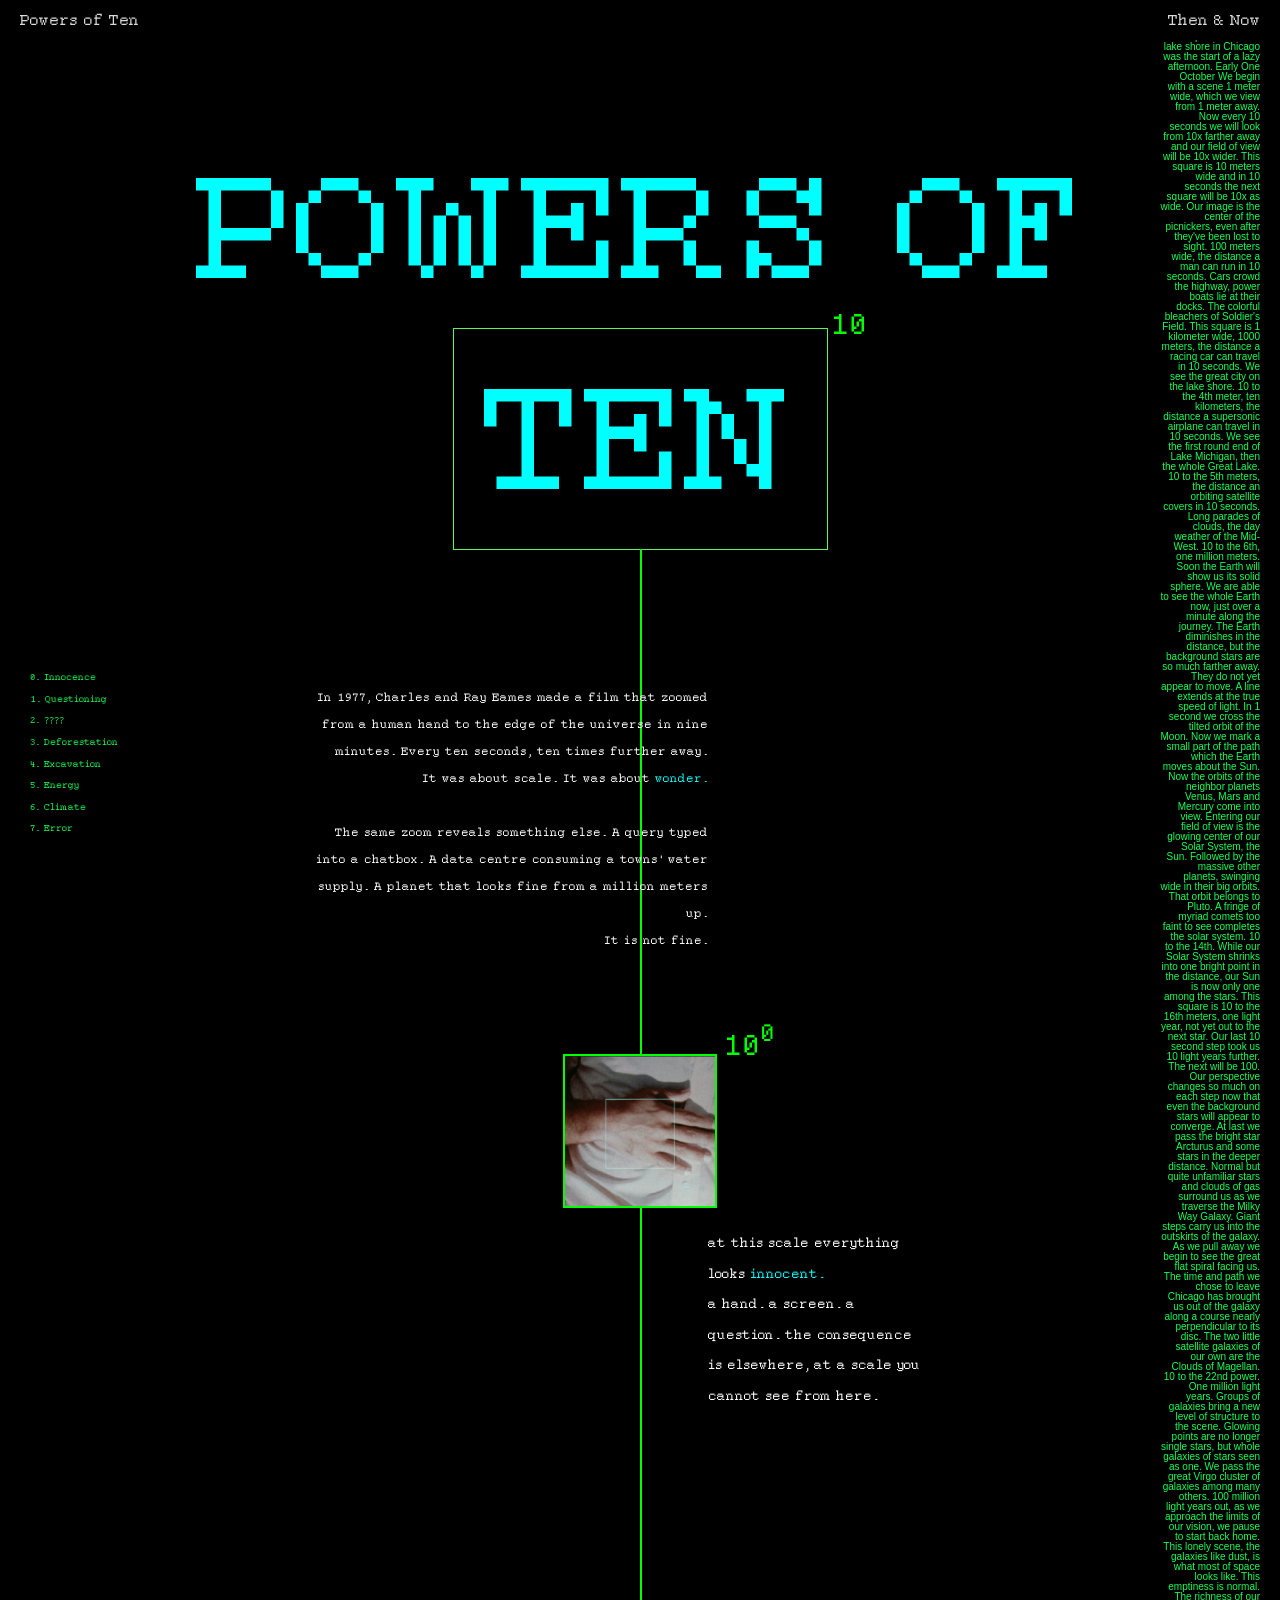
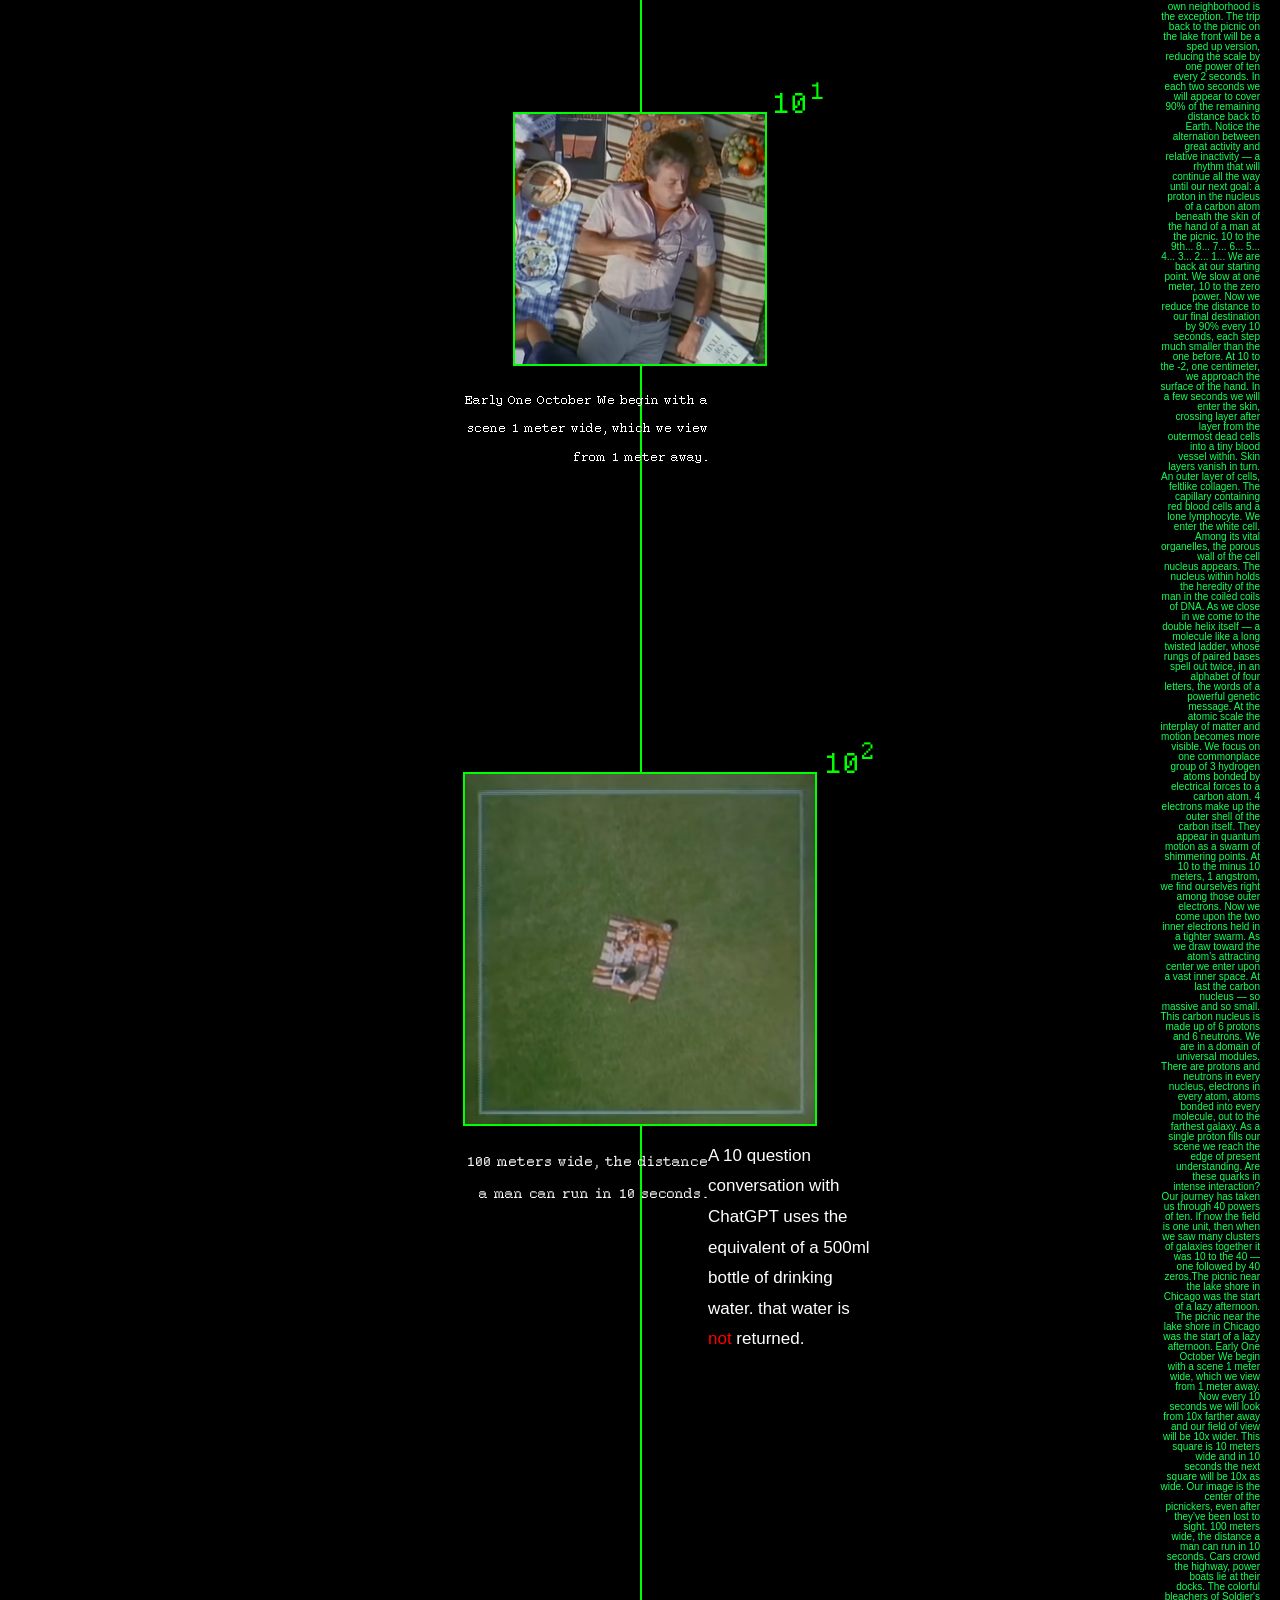
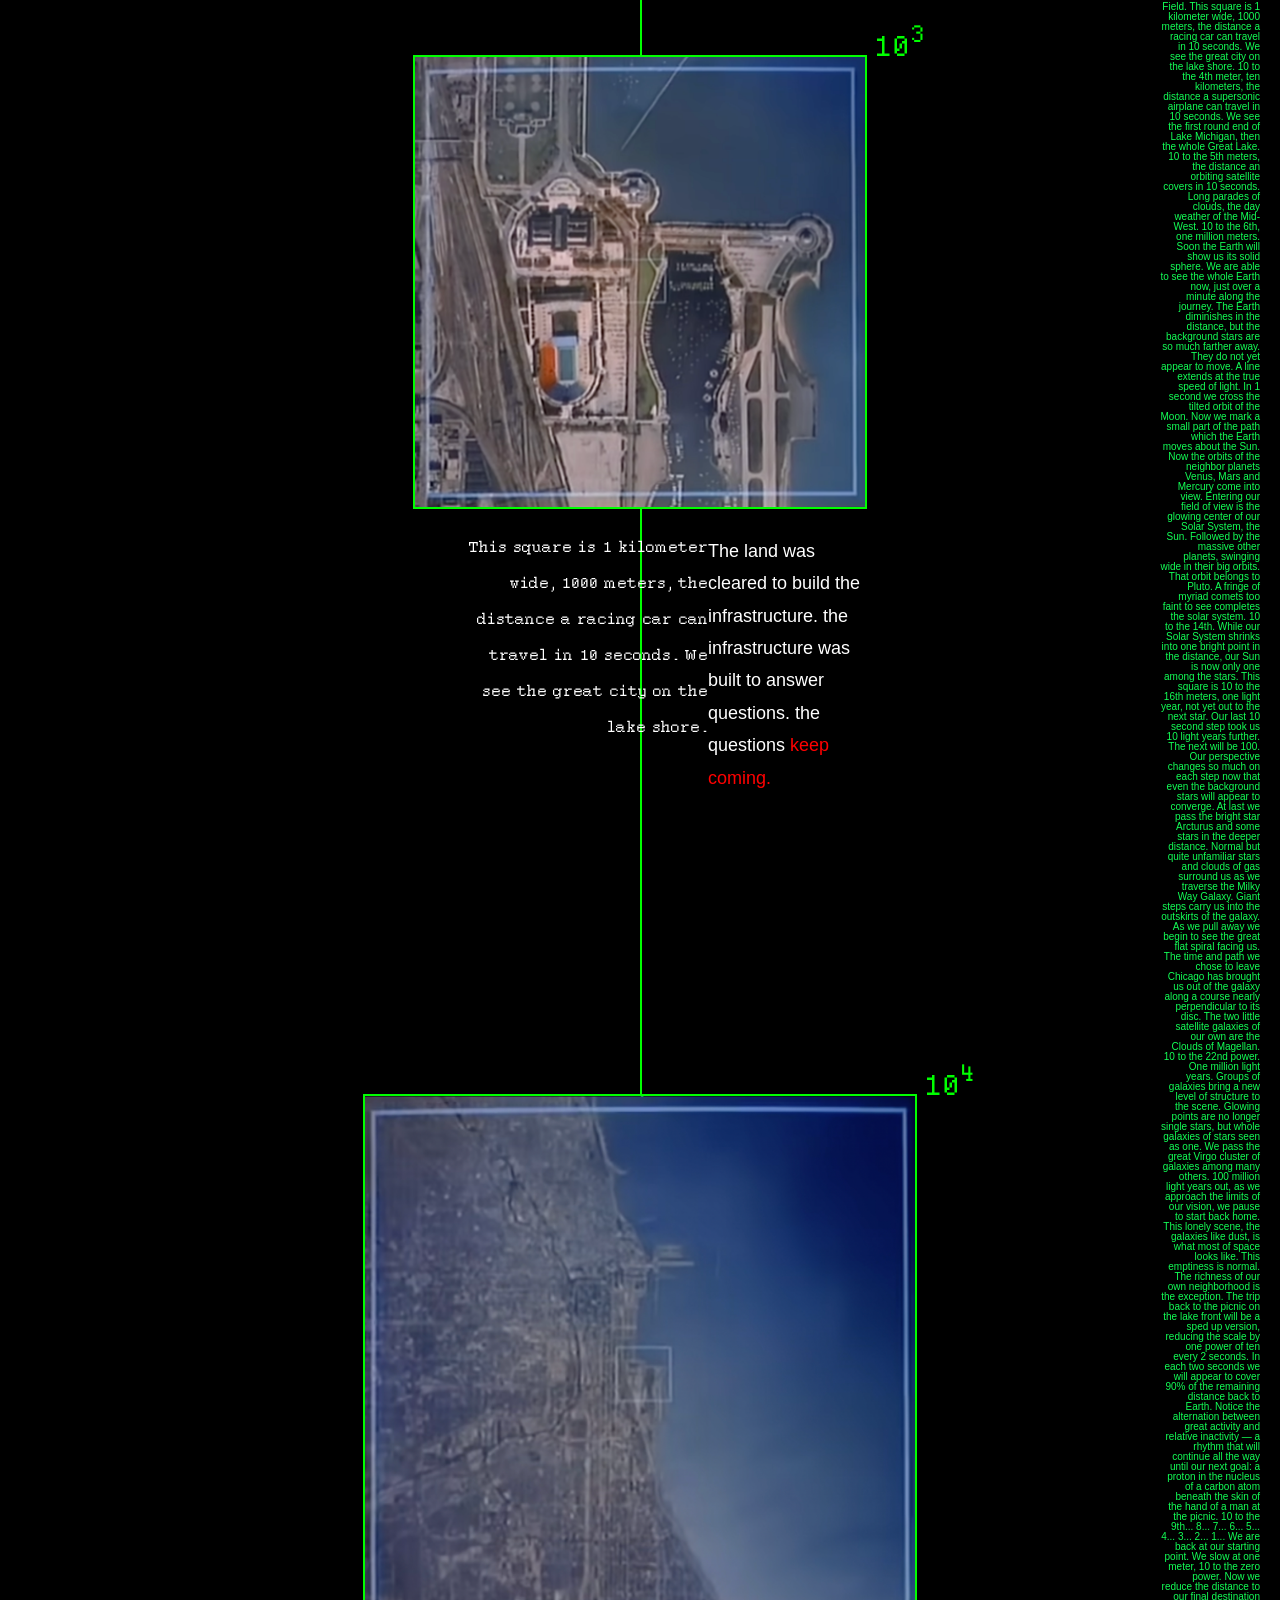
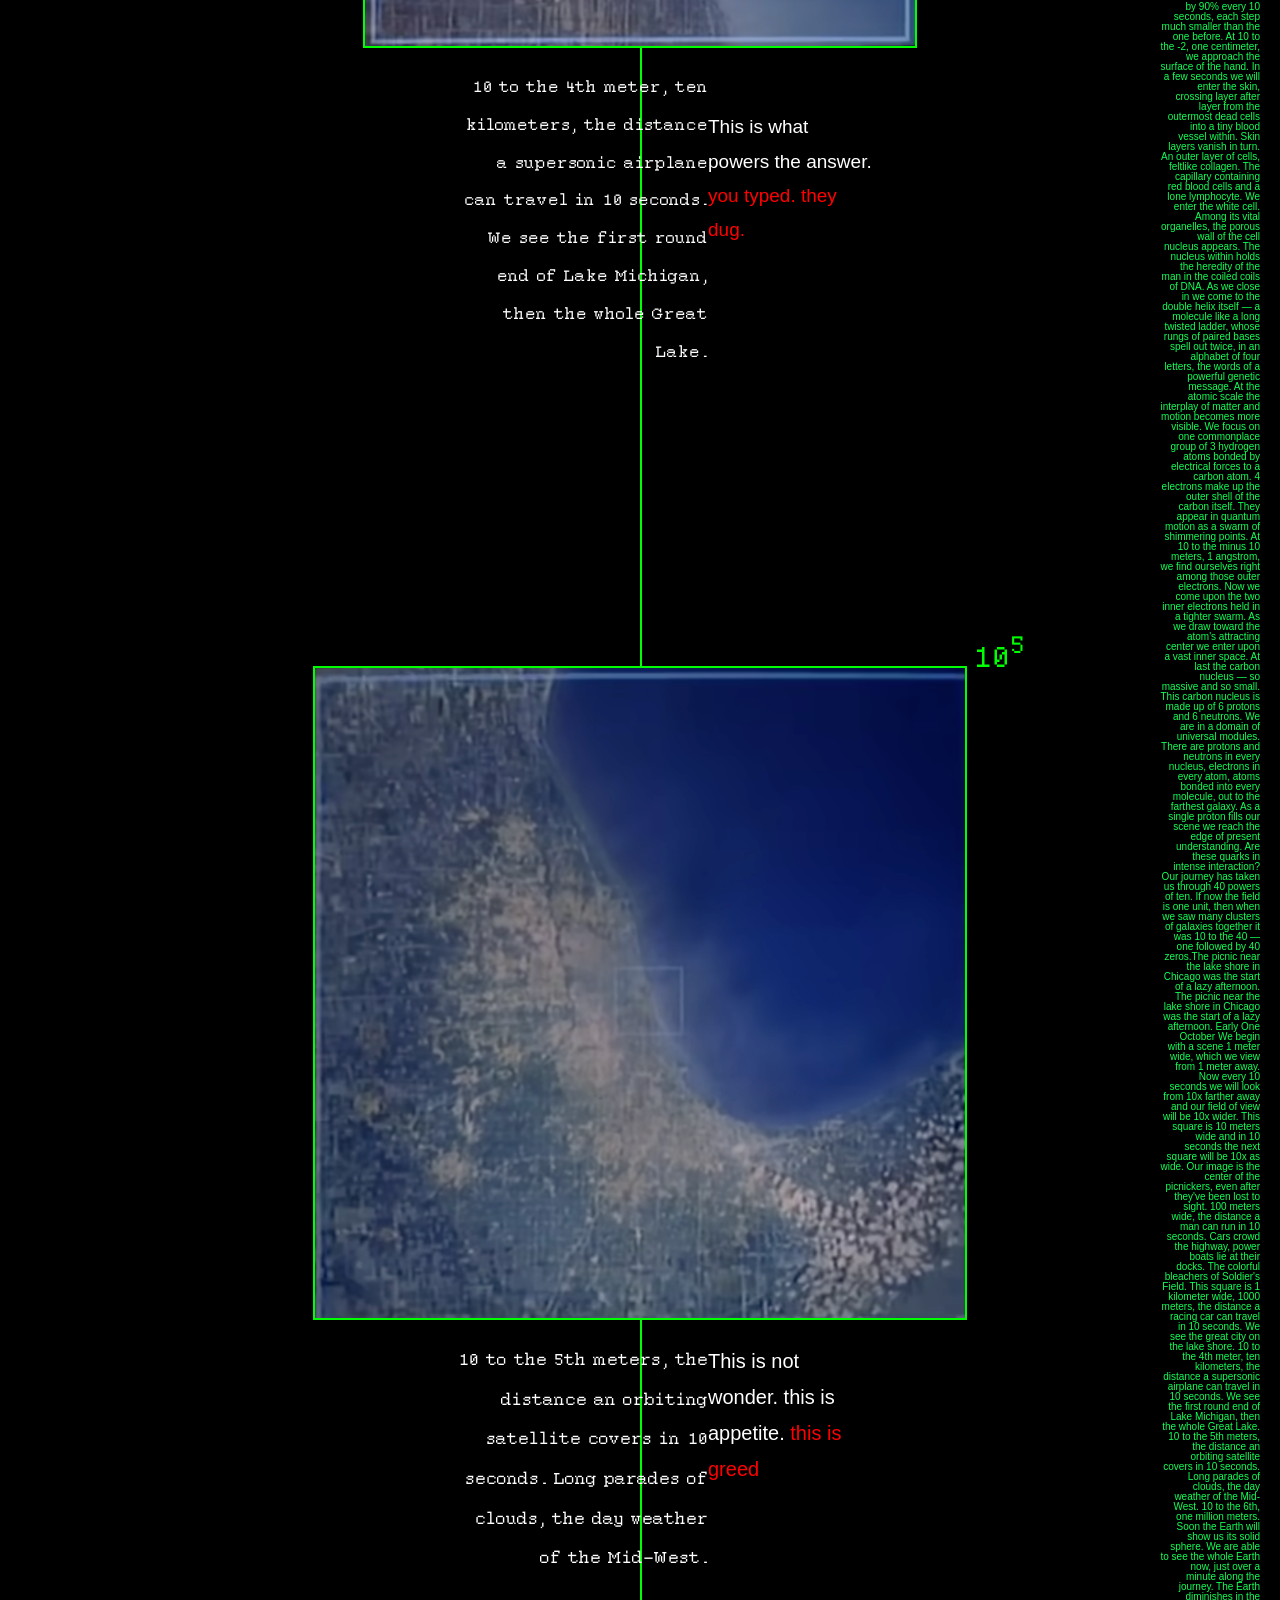
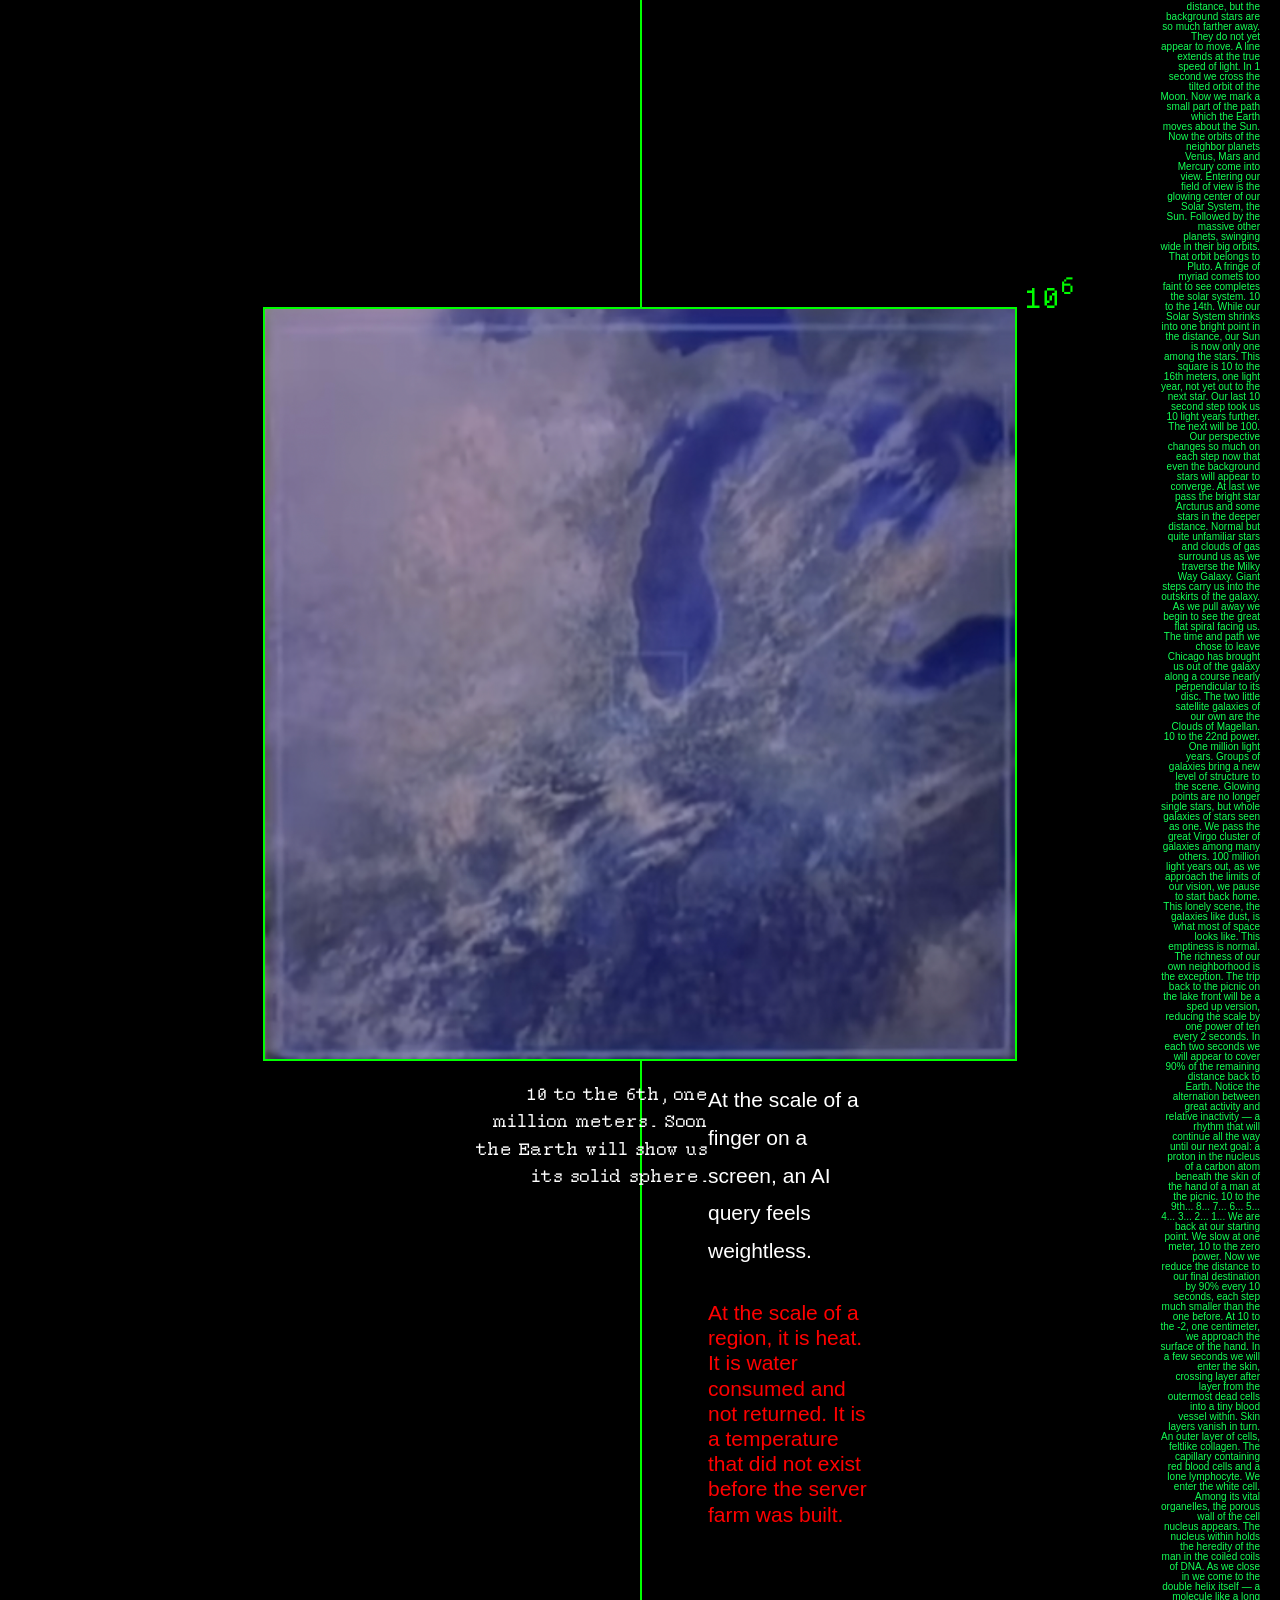
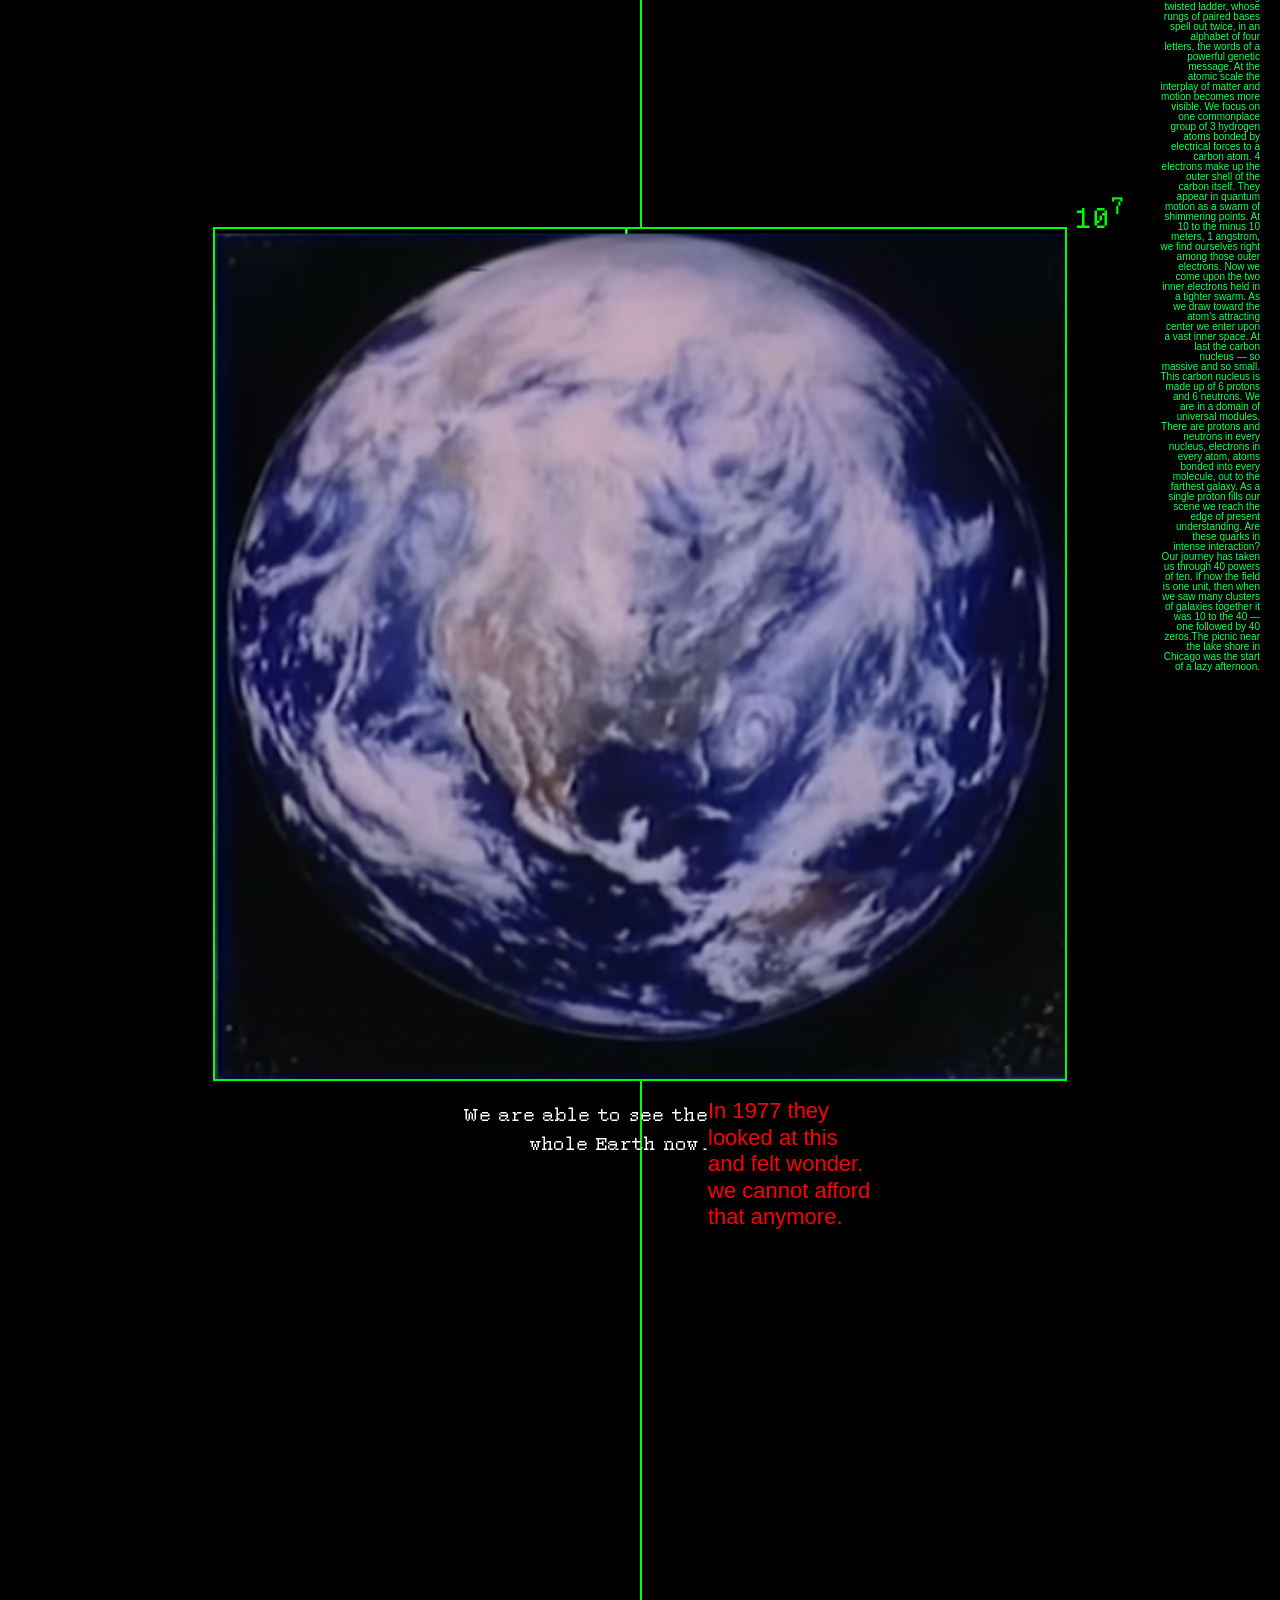
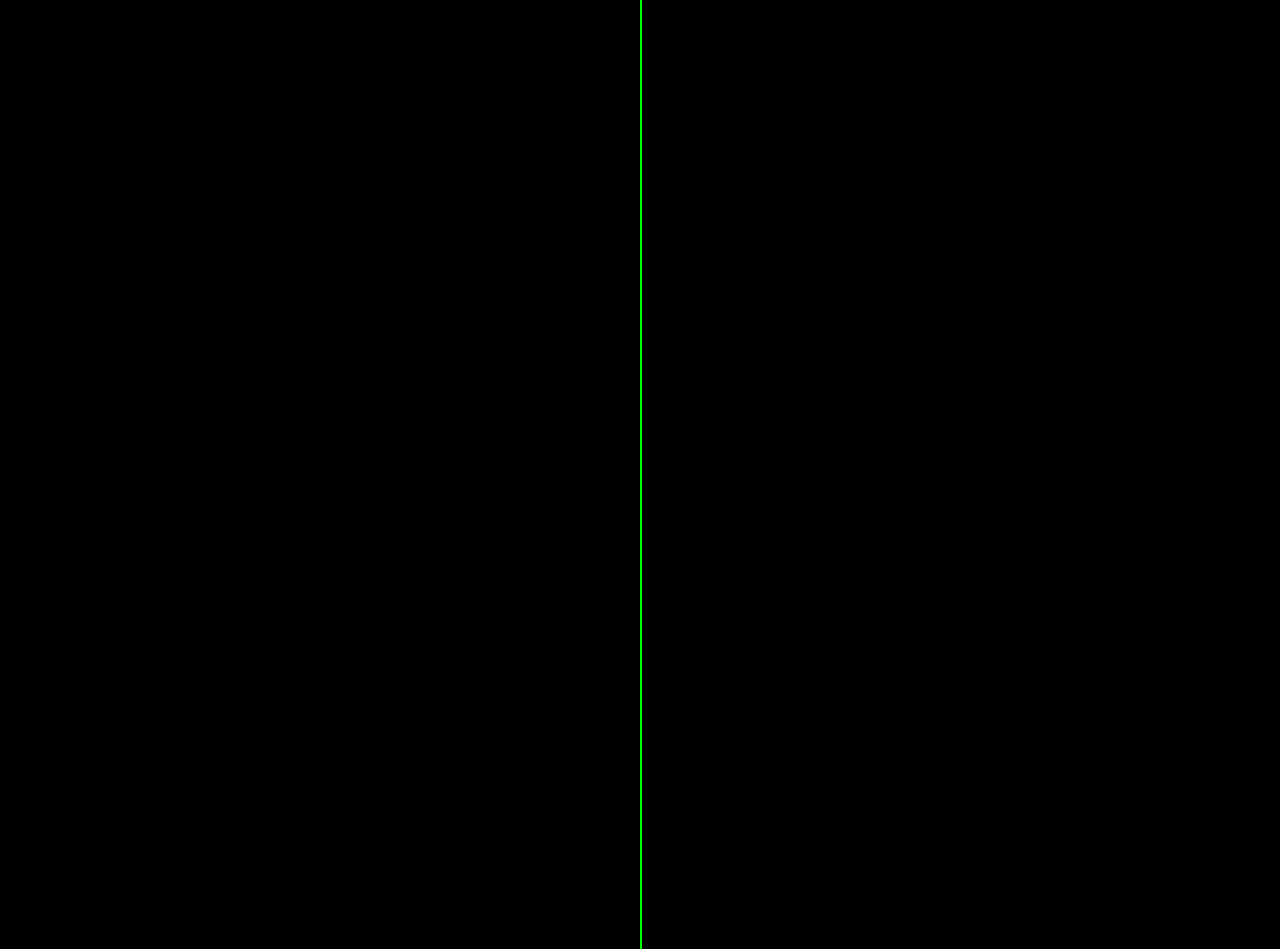
==== index.html @ c0d8bf00 "image fix" ====
<html>
    <head>
        <link rel="stylesheet" href="style.css">
    </head>

    <body>

    
<div class="popup popup1">
  <div class="popup-bar">system error <span class="popup-x" onclick="this.closest('.popup').classList.remove('show')">✕</span></div>
  <div class="popup-body">you asked AI to write you an email.<br><button class="popup-ok">Ok</button></div>
</div>

<div class="popup popup2">
  <div class="popup-bar">system error <span class="popup-x" onclick="this.closest('.popup').classList.remove('show')">✕</span></div>
  <div class="popup-body"><br>a town in spain lost their water.<button class="popup-ok">Ok</button></div>
</div>

<div class="popup popup3">
  <div class="popup-bar">system error <span class="popup-x" onclick="this.closest('.popup').classList.remove('show')">✕</span></div>
  <div class="popup-body">Time remaining: 0<br><button class="popup-ok">Ok</button></div>
</div>

<div class="popup popup4">
  <div class="popup-bar">system error <span class="popup-x" onclick="this.closest('.popup').classList.remove('show')">✕</span></div>
  <div class="popup-body">(ERROR)<br>Time remaining: 0<br><button class="popup-ok">Ok</button></div>
</div>

<div class="popup popup5">
  <div class="popup-bar">system error <span class="popup-x" onclick="this.closest('.popup').classList.remove('show')">✕</span></div>
  <div class="popup-body">(ERROR)<br>Time remaining: 0<br><button class="popup-ok">Ok</button></div>
</div>

<div class="popup popup6">
  <div class="popup-bar">system error <span class="popup-x" onclick="this.closest('.popup').classList.remove('show')">✕</span></div>
  <div class="popup-body">(ERROR)<br>Time remaining: 0<br><button class="popup-ok">Ok</button></div>
</div>

<div class="popup popup7">
  <div class="popup-bar">system error <span class="popup-x" onclick="this.closest('.popup').classList.remove('show')">✕</span></div>
  <div class="popup-body">(ERROR)<br>Time remaining: 0<br><button class="popup-ok">Ok</button></div>
</div>

<div class="popup popup8">
  <div class="popup-bar">system error <span class="popup-x" onclick="this.closest('.popup').classList.remove('show')">✕</span></div>
  <div class="popup-body">(ERROR)<br>Time remaining: 0<br><button class="popup-ok">Ok</button></div>
</div>

<div class="popup popup9">
  <div class="popup-bar">system error <span class="popup-x" onclick="this.closest('.popup').classList.remove('show')">✕</span></div>
  <div class="popup-body">(ERROR)<br>Time remaining: 0<br><button class="popup-ok">Ok</button></div>
</div>

<div class="popup popup10">
  <div class="popup-bar">system error <span class="popup-x" onclick="this.closest('.popup').classList.remove('show')">✕</span></div>
  <div class="popup-body">(ERROR)<br>Time remaining: 0<br><button class="popup-ok">Ok</button></div>
</div>

<div class="popup popup11">
  <div class="popup-bar">system error <span class="popup-x" onclick="this.closest('.popup').classList.remove('show')">✕</span></div>
  <div class="popup-body">(ERROR)<br>Time remaining: 0<br><button class="popup-ok">Ok</button></div>
</div>

<div class="popup popup12">
  <div class="popup-bar">system error <span class="popup-x" onclick="this.closest('.popup').classList.remove('show')">✕</span></div>
  <div class="popup-body">(ERROR)<br>Time remaining: 0<br><button class="popup-ok">Ok</button></div>
</div>

<div class="popup popup13">
  <div class="popup-bar">system error <span class="popup-x" onclick="this.closest('.popup').classList.remove('show')">✕</span></div>
  <div class="popup-body">(ERROR)<br>Time remaining: 0<br><button class="popup-ok">Ok</button></div>
</div>

<div class="popup popup14">
  <div class="popup-bar">system error <span class="popup-x" onclick="this.closest('.popup').classList.remove('show')">✕</span></div>
  <div class="popup-body">(ERROR)<br>Time remaining: 0<br><button class="popup-ok">Ok</button></div>
</div>

<div class="popup popup15">
  <div class="popup-bar">system error <span class="popup-x" onclick="this.closest('.popup').classList.remove('show')">✕</span></div>
  <div class="popup-body">(ERROR)<br>Time remaining: 0<br><button class="popup-ok">Ok</button></div>
</div>

<div class="popup popup16">
  <div class="popup-bar">system error <span class="popup-x" onclick="this.closest('.popup').classList.remove('show')">✕</span></div>
  <div class="popup-body">(ERROR)<br>Time remaining: 0<br><button class="popup-ok">Ok</button></div>
</div>

<div class="popup popup17">
  <div class="popup-bar">system error <span class="popup-x" onclick="this.closest('.popup').classList.remove('show')">✕</span></div>
  <div class="popup-body">(ERROR)<br>Time remaining: 0<br><button class="popup-ok">Ok</button></div>
</div>

<div class="popup popup18">
  <div class="popup-bar">system error <span class="popup-x" onclick="this.closest('.popup').classList.remove('show')">✕</span></div>
  <div class="popup-body">(ERROR)<br>Time remaining: 0<br><button class="popup-ok">Ok</button></div>
</div>

<div class="popup popup19">
  <div class="popup-bar">system error <span class="popup-x" onclick="this.closest('.popup').classList.remove('show')">✕</span></div>
  <div class="popup-body">(ERROR)<br>Time remaining: 0<br><button class="popup-ok">Ok</button></div>
</div>

<div class="popup popup20">
  <div class="popup-bar">system error <span class="popup-x" onclick="this.closest('.popup').classList.remove('show')">✕</span></div>
  <div class="popup-body">(ERROR)<br>Time remaining: 0<br><button class="popup-ok">Ok</button></div>
</div>

<div class="popup popup21">
  <div class="popup-bar">system error <span class="popup-x" onclick="this.closest('.popup').classList.remove('show')">✕</span></div>
  <div class="popup-body">(ERROR)<br>Time remaining: 0<br><button class="popup-ok">Ok</button></div>
</div>

<div class="popup popup22">
  <div class="popup-bar">system error <span class="popup-x" onclick="this.closest('.popup').classList.remove('show')">✕</span></div>
  <div class="popup-body">(ERROR)<br>Time remaining: 0<br><button class="popup-ok">Ok</button></div>
</div>

<div class="popup popup23">
  <div class="popup-bar">system error <span class="popup-x" onclick="this.closest('.popup').classList.remove('show')">✕</span></div>
  <div class="popup-body">(ERROR)<br>Time remaining: 0<br><button class="popup-ok">Ok</button></div>
</div>

<script>

const popups = [
  ["popup1", 13000],
  ["popup2", 15000],
  ["popup3", 50000]
];

popups.forEach((item) => {
  setTimeout(() => {
    document.getElementsByClassName(item[0])[0].classList.add("show");
  }, item[1]);
});

for (let i = 4; i <= 23; i++) {
  setTimeout(() => {
    document.getElementsByClassName("popup" + i)[0].classList.add("show");
  }, 60000 + (i - 4) * 500);
}

const popupEls = document.getElementsByClassName("popup");
for (let i = 0; i < popupEls.length; i++) {
  popupEls[i].onclick = () => {
    popupEls[i].classList.remove("show");
  };
}

const imageBlocks = document.getElementsByClassName('image-block');
for (let i = 0; i < imageBlocks.length; i++) {
  imageBlocks[i].addEventListener('click', () => {
    imageBlocks[i].classList.toggle('swapped');
  });
}

</script>

<div class="topbar">
  <span>Powers of Ten</span>
  <span>Then & Now</span>
</div>
    


 <h1 class="title">
  POWERS OF<br>
 <div class="ten-box">
  <span class="ten-block">TEN</span>
  <span class="ten-helvetica">TEN</span>
  <sup>10</sup>
</div>
</h1> 

  <div class="intro">
    The picnic near the lake shore in Chicago was the start of a lazy afternoon. Early One October We begin with a scene 1 meter wide, which we view from 1 meter away. Now every 10 seconds we will look from 10x farther away and our field of view will be 10x wider. This square is 10 meters wide and in 10 seconds the next square will be 10x as wide. Our image is the center of the picnickers, even after they've been lost to sight. 100 meters wide, the distance a man can run in 10 seconds. Cars crowd the highway, power boats lie at their docks. The colorful bleachers of Soldier's Field. This square is 1 kilometer wide, 1000 meters, the distance a racing car can travel in 10 seconds. We see the great city on the lake shore. 10 to the 4th meter, ten kilometers, the distance a supersonic airplane can travel in 10 seconds. We see the first round end of Lake Michigan, then the whole Great Lake. 10 to the 5th meters, the distance an orbiting satellite covers in 10 seconds. Long parades of clouds, the day weather of the Mid-West. 10 to the 6th, one million meters. Soon the Earth will show us its solid sphere. We are able to see the whole Earth now, just over a minute along the journey. The Earth diminishes in the distance, but the background stars are so much farther away. They do not yet appear to move. A line extends at the true speed of light. In 1 second we cross the tilted orbit of the Moon. Now we mark a small part of the path which the Earth moves about the Sun. Now the orbits of the neighbor planets Venus, Mars and Mercury come into view. Entering our field of view is the glowing center of our Solar System, the Sun. Followed by the massive other planets, swinging wide in their big orbits. That orbit belongs to Pluto. A fringe of myriad comets too faint to see completes the solar system. 10 to the 14th. While our Solar System shrinks into one bright point in the distance, our Sun is now only one among the stars. This square is 10 to the 16th meters, one light year, not yet out to the next star. Our last 10 second step took us 10 light years further. The next will be 100. Our perspective changes so much on each step now that even the background stars will appear to converge. At last we pass the bright star Arcturus and some stars in the deeper distance. Normal but quite unfamiliar stars and clouds of gas surround us as we traverse the Milky Way Galaxy. Giant steps carry us into the outskirts of the galaxy. As we pull away we begin to see the great flat spiral facing us. The time and path we chose to leave Chicago has brought us out of the galaxy along a course nearly perpendicular to its disc. The two little satellite galaxies of our own are the Clouds of Magellan. 10 to the 22nd power. One million light years. Groups of galaxies bring a new level of structure to the scene. Glowing points are no longer single stars, but whole galaxies of stars seen as one. We pass the great Virgo cluster of galaxies among many others. 100 million light years out, as we approach the limits of our vision, we pause to start back home. This lonely scene, the galaxies like dust, is what most of space looks like. This emptiness is normal. The richness of our own neighborhood is the exception. The trip back to the picnic on the lake front will be a sped up version, reducing the scale by one power of ten every 2 seconds. In each two seconds we will appear to cover 90% of the remaining distance back to Earth. Notice the alternation between great activity and relative inactivity — a rhythm that will continue all the way until our next goal: a proton in the nucleus of a carbon atom beneath the skin of the hand of a man at the picnic. 10 to the 9th... 8... 7... 6... 5... 4... 3... 2... 1... We are back at our starting point. We slow at one meter, 10 to the zero power. Now we reduce the distance to our final destination by 90% every 10 seconds, each step much smaller than the one before. At 10 to the -2, one centimeter, we approach the surface of the hand. In a few seconds we will enter the skin, crossing layer after layer from the outermost dead cells into a tiny blood vessel within. Skin layers vanish in turn. An outer layer of cells, feltlike collagen. The capillary containing red blood cells and a lone lymphocyte. We enter the white cell. Among its vital organelles, the porous wall of the cell nucleus appears. The nucleus within holds the heredity of the man in the coiled coils of DNA. As we close in we come to the double helix itself — a molecule like a long twisted ladder, whose rungs of paired bases spell out twice, in an alphabet of four letters, the words of a powerful genetic message. At the atomic scale the interplay of matter and motion becomes more visible. We focus on one commonplace group of 3 hydrogen atoms bonded by electrical forces to a carbon atom. 4 electrons make up the outer shell of the carbon itself. They appear in quantum motion as a swarm of shimmering points. At 10 to the minus 10 meters, 1 angstrom, we find ourselves right among those outer electrons. Now we come upon the two inner electrons held in a tighter swarm. As we draw toward the atom's attracting center we enter upon a vast inner space. At last the carbon nucleus — so massive and so small. This carbon nucleus is made up of 6 protons and 6 neutrons. We are in a domain of universal modules. There are protons and neutrons in every nucleus, electrons in every atom, atoms bonded into every molecule, out to the farthest galaxy. As a single proton fills our scene we reach the edge of present understanding. Are these quarks in intense interaction? Our journey has taken us through 40 powers of ten. If now the field is one unit, then when we saw many clusters of galaxies together it was 10 to the 40 — one followed by 40 zeros.The picnic near the lake shore in Chicago was the start of a lazy afternoon. 
    The picnic near the lake shore in Chicago was the start of a lazy afternoon. Early One October We begin with a scene 1 meter wide, which we view from 1 meter away. Now every 10 seconds we will look from 10x farther away and our field of view will be 10x wider. This square is 10 meters wide and in 10 seconds the next square will be 10x as wide. Our image is the center of the picnickers, even after they've been lost to sight. 100 meters wide, the distance a man can run in 10 seconds. Cars crowd the highway, power boats lie at their docks. The colorful bleachers of Soldier's Field. This square is 1 kilometer wide, 1000 meters, the distance a racing car can travel in 10 seconds. We see the great city on the lake shore. 10 to the 4th meter, ten kilometers, the distance a supersonic airplane can travel in 10 seconds. We see the first round end of Lake Michigan, then the whole Great Lake. 10 to the 5th meters, the distance an orbiting satellite covers in 10 seconds. Long parades of clouds, the day weather of the Mid-West. 10 to the 6th, one million meters. Soon the Earth will show us its solid sphere. We are able to see the whole Earth now, just over a minute along the journey. The Earth diminishes in the distance, but the background stars are so much farther away. They do not yet appear to move. A line extends at the true speed of light. In 1 second we cross the tilted orbit of the Moon. Now we mark a small part of the path which the Earth moves about the Sun. Now the orbits of the neighbor planets Venus, Mars and Mercury come into view. Entering our field of view is the glowing center of our Solar System, the Sun. Followed by the massive other planets, swinging wide in their big orbits. That orbit belongs to Pluto. A fringe of myriad comets too faint to see completes the solar system. 10 to the 14th. While our Solar System shrinks into one bright point in the distance, our Sun is now only one among the stars. This square is 10 to the 16th meters, one light year, not yet out to the next star. Our last 10 second step took us 10 light years further. The next will be 100. Our perspective changes so much on each step now that even the background stars will appear to converge. At last we pass the bright star Arcturus and some stars in the deeper distance. Normal but quite unfamiliar stars and clouds of gas surround us as we traverse the Milky Way Galaxy. Giant steps carry us into the outskirts of the galaxy. As we pull away we begin to see the great flat spiral facing us. The time and path we chose to leave Chicago has brought us out of the galaxy along a course nearly perpendicular to its disc. The two little satellite galaxies of our own are the Clouds of Magellan. 10 to the 22nd power. One million light years. Groups of galaxies bring a new level of structure to the scene. Glowing points are no longer single stars, but whole galaxies of stars seen as one. We pass the great Virgo cluster of galaxies among many others. 100 million light years out, as we approach the limits of our vision, we pause to start back home. This lonely scene, the galaxies like dust, is what most of space looks like. This emptiness is normal. The richness of our own neighborhood is the exception. The trip back to the picnic on the lake front will be a sped up version, reducing the scale by one power of ten every 2 seconds. In each two seconds we will appear to cover 90% of the remaining distance back to Earth. Notice the alternation between great activity and relative inactivity — a rhythm that will continue all the way until our next goal: a proton in the nucleus of a carbon atom beneath the skin of the hand of a man at the picnic. 10 to the 9th... 8... 7... 6... 5... 4... 3... 2... 1... We are back at our starting point. We slow at one meter, 10 to the zero power. Now we reduce the distance to our final destination by 90% every 10 seconds, each step much smaller than the one before. At 10 to the -2, one centimeter, we approach the surface of the hand. In a few seconds we will enter the skin, crossing layer after layer from the outermost dead cells into a tiny blood vessel within. Skin layers vanish in turn. An outer layer of cells, feltlike collagen. The capillary containing red blood cells and a lone lymphocyte. We enter the white cell. Among its vital organelles, the porous wall of the cell nucleus appears. The nucleus within holds the heredity of the man in the coiled coils of DNA. As we close in we come to the double helix itself — a molecule like a long twisted ladder, whose rungs of paired bases spell out twice, in an alphabet of four letters, the words of a powerful genetic message. At the atomic scale the interplay of matter and motion becomes more visible. We focus on one commonplace group of 3 hydrogen atoms bonded by electrical forces to a carbon atom. 4 electrons make up the outer shell of the carbon itself. They appear in quantum motion as a swarm of shimmering points. At 10 to the minus 10 meters, 1 angstrom, we find ourselves right among those outer electrons. Now we come upon the two inner electrons held in a tighter swarm. As we draw toward the atom's attracting center we enter upon a vast inner space. At last the carbon nucleus — so massive and so small. This carbon nucleus is made up of 6 protons and 6 neutrons. We are in a domain of universal modules. There are protons and neutrons in every nucleus, electrons in every atom, atoms bonded into every molecule, out to the farthest galaxy. As a single proton fills our scene we reach the edge of present understanding. Are these quarks in intense interaction? Our journey has taken us through 40 powers of ten. If now the field is one unit, then when we saw many clusters of galaxies together it was 10 to the 40 — one followed by 40 zeros.The picnic near the lake shore in Chicago was the start of a lazy afternoon. 
    The picnic near the lake shore in Chicago was the start of a lazy afternoon. Early One October We begin with a scene 1 meter wide, which we view from 1 meter away. Now every 10 seconds we will look from 10x farther away and our field of view will be 10x wider. This square is 10 meters wide and in 10 seconds the next square will be 10x as wide. Our image is the center of the picnickers, even after they've been lost to sight. 100 meters wide, the distance a man can run in 10 seconds. Cars crowd the highway, power boats lie at their docks. The colorful bleachers of Soldier's Field. This square is 1 kilometer wide, 1000 meters, the distance a racing car can travel in 10 seconds. We see the great city on the lake shore. 10 to the 4th meter, ten kilometers, the distance a supersonic airplane can travel in 10 seconds. We see the first round end of Lake Michigan, then the whole Great Lake. 10 to the 5th meters, the distance an orbiting satellite covers in 10 seconds. Long parades of clouds, the day weather of the Mid-West. 10 to the 6th, one million meters. Soon the Earth will show us its solid sphere. We are able to see the whole Earth now, just over a minute along the journey. The Earth diminishes in the distance, but the background stars are so much farther away. They do not yet appear to move. A line extends at the true speed of light. In 1 second we cross the tilted orbit of the Moon. Now we mark a small part of the path which the Earth moves about the Sun. Now the orbits of the neighbor planets Venus, Mars and Mercury come into view. Entering our field of view is the glowing center of our Solar System, the Sun. Followed by the massive other planets, swinging wide in their big orbits. That orbit belongs to Pluto. A fringe of myriad comets too faint to see completes the solar system. 10 to the 14th. While our Solar System shrinks into one bright point in the distance, our Sun is now only one among the stars. This square is 10 to the 16th meters, one light year, not yet out to the next star. Our last 10 second step took us 10 light years further. The next will be 100. Our perspective changes so much on each step now that even the background stars will appear to converge. At last we pass the bright star Arcturus and some stars in the deeper distance. Normal but quite unfamiliar stars and clouds of gas surround us as we traverse the Milky Way Galaxy. Giant steps carry us into the outskirts of the galaxy. As we pull away we begin to see the great flat spiral facing us. The time and path we chose to leave Chicago has brought us out of the galaxy along a course nearly perpendicular to its disc. The two little satellite galaxies of our own are the Clouds of Magellan. 10 to the 22nd power. One million light years. Groups of galaxies bring a new level of structure to the scene. Glowing points are no longer single stars, but whole galaxies of stars seen as one. We pass the great Virgo cluster of galaxies among many others. 100 million light years out, as we approach the limits of our vision, we pause to start back home. This lonely scene, the galaxies like dust, is what most of space looks like. This emptiness is normal. The richness of our own neighborhood is the exception. The trip back to the picnic on the lake front will be a sped up version, reducing the scale by one power of ten every 2 seconds. In each two seconds we will appear to cover 90% of the remaining distance back to Earth. Notice the alternation between great activity and relative inactivity — a rhythm that will continue all the way until our next goal: a proton in the nucleus of a carbon atom beneath the skin of the hand of a man at the picnic. 10 to the 9th... 8... 7... 6... 5... 4... 3... 2... 1... We are back at our starting point. We slow at one meter, 10 to the zero power. Now we reduce the distance to our final destination by 90% every 10 seconds, each step much smaller than the one before. At 10 to the -2, one centimeter, we approach the surface of the hand. In a few seconds we will enter the skin, crossing layer after layer from the outermost dead cells into a tiny blood vessel within. Skin layers vanish in turn. An outer layer of cells, feltlike collagen. The capillary containing red blood cells and a lone lymphocyte. We enter the white cell. Among its vital organelles, the porous wall of the cell nucleus appears. The nucleus within holds the heredity of the man in the coiled coils of DNA. As we close in we come to the double helix itself — a molecule like a long twisted ladder, whose rungs of paired bases spell out twice, in an alphabet of four letters, the words of a powerful genetic message. At the atomic scale the interplay of matter and motion becomes more visible. We focus on one commonplace group of 3 hydrogen atoms bonded by electrical forces to a carbon atom. 4 electrons make up the outer shell of the carbon itself. They appear in quantum motion as a swarm of shimmering points. At 10 to the minus 10 meters, 1 angstrom, we find ourselves right among those outer electrons. Now we come upon the two inner electrons held in a tighter swarm. As we draw toward the atom's attracting center we enter upon a vast inner space. At last the carbon nucleus — so massive and so small. This carbon nucleus is made up of 6 protons and 6 neutrons. We are in a domain of universal modules. There are protons and neutrons in every nucleus, electrons in every atom, atoms bonded into every molecule, out to the farthest galaxy. As a single proton fills our scene we reach the edge of present understanding. Are these quarks in intense interaction? Our journey has taken us through 40 powers of ten. If now the field is one unit, then when we saw many clusters of galaxies together it was 10 to the 40 — one followed by 40 zeros.The picnic near the lake shore in Chicago was the start of a lazy afternoon. 
  </div>

  <div class="chapter-list">
    0. Innocence <br>
    1. Questioning <br>
    2. ???? <br>
    3. Deforestation <br>
    4. Excavation <br>
    5. Energy <br>
    6. Climate <br>
    7. Error <br>
  </div>

<div class="section hand-section">
  <p class="text-hand-left">In 1977, Charles and Ray Eames made a film that zoomed from a human hand to the edge of the universe in nine minutes. Every ten seconds, ten times further away. <br> It was about scale. It was about <span class="highlight1">wonder.</span>
<br><br>   
 The same zoom reveals something else. A query typed into a chatbox. A data centre consuming a towns' water supply. A planet that looks fine from a million meters up.<br> It is not fine.</p>

  <div class="image-block">
    <div class="img-wrap">
    <img src="hand.jpg" alt="hand" class="section-img original">
    <img src="hand-0.jpg" alt="hand hover" class="section-img hover">
    </div>
  <span class="scale-number">10<sup>0</sup></span>
</div>

  
  <p class="text-hand-right">at this scale everything <br> looks <span class="highlight1">innocent.</span> <br> a hand. a screen. a question. the consequence is elsewhere, at a scale you cannot see from here.</p>
</div>

<div class="section">
  <div class="image-block" style="width:250px; height:250px;">
    <img src="10-1.jpg" alt="10-1" class="section-img original">
    <img src="1datacentre.jpg" alt="imside data centre" class="section-img hover">
    <span class="scale-number">10<sup>1</sup></span>
  </div>

  <p class="text-10-1">Early One October We begin with a scene 1 meter wide, which we view from 1 meter away.</p>
</div>

<div class="section">
  <div class="image-block" style="width:350px; height:350px;">
    <img src="10-2.jpg" alt="10-2" class="section-img original">
    <img src="2datacentre.jpg" alt="outside data centre" class="section-img hover">
    <span class="scale-number">10<sup>2</sup></span>
  </div>
  <p class="text-10-2-left">100 meters wide, the distance a man can run in 10 seconds. </p>
  <p class="text-10-2-right">A 10 question conversation with ChatGPT uses the equivalent of a 500ml bottle of drinking water. that water is <span class="highlight2">not </span>returned.</p>
</div>

<div class="section">
  <div class="image-block" style="width:450px; height:450px;">
    <img src="10-3.jpg" alt="10-3" class="section-img original">
    <img src="def3.jpg" alt="deforestation of land" class="section-img hover">
    <span class="scale-number">10<sup>3</sup></span>
  </div>
  <p class="text-10-3-left">This square is 1 kilometer wide, 1000 meters, the distance a racing car can travel in 10 seconds. We see the great city on the lake shore. </p>
  <p class="text-10-3-right">The land was cleared to build the infrastructure. the infrastructure was built to answer questions. the questions <span class="highlight2">keep coming.</span></p>

</div>

<div class="section">
  <div class="image-block" style="width:550px; height:550px;">
    <img src="10-4.jpg" alt="10-4" class="section-img original">
    <img src="Coalmine.jpg" alt="fossil fuel mine" class="section-img hover">
    <span class="scale-number">10<sup>4</sup></span>
  </div>
  <p class="text-10-4-left">10 to the 4th meter, ten kilometers, the distance a supersonic airplane can travel in 10 seconds. We see the first round end of Lake Michigan, then the whole Great Lake.</p>
  <p class="text-10-4-right">This is what powers the answer. <span class="highlight2"> you typed. they dug.</span> </p>
</div>

<div class="section">
<div class="image-block" style="width:650px; height:650px;">
  <img src="10-5.jpg" alt="10-5" class="section-img original">
  <img src="Light pollution chicago.jpg " alt="light pollution chicago" class="section-img hover-def-3">
  <span class="scale-number">10<sup>5</sup></span>
</div>
  <p class="text-10-5-left">10 to the 5th meters, the distance an orbiting satellite covers in 10 seconds. Long parades of clouds, the day weather of the Mid-West.</p>
  <p class="text-10-5-right">This is not wonder. this is appetite. <span class="highlight2"> this is greed</span></p>
</div>

<div class="section">
  <div class="image-block" style="width:750px; height:750px;">
    <img src="10-6.jpg" alt="10-6" class="section-img original">
    <img src="heatwaves.jpg" alt="increasing heatwaves" class="section-img hover">
    <span class="scale-number">10<sup>6</sup></span>
  </div>
  <p class="text-10-6-left">10 to the 6th, one million meters. Soon the Earth will show us its solid sphere. </p>
  <p class="text-10-6-right-1">At the scale of a finger on a screen, an AI query feels weightless.</p>
  <p class="text-10-6-right-2">At the scale of a region, it is heat. It is water consumed and not returned. It is a temperature that did not exist before the server farm was built.</p>
</div>

<div class="section">
<div class="image-block" style="width:850px; height:850px;">
  <img src="10-7.jpg" alt="10-7" class="section-img original">
  <img src="error.jpg" alt="error message" class="section-img hover">
  <span class="scale-number">10<sup>7</sup></span>
</div>
<p class="text-10-7-left">We are able to see the whole Earth now.</p>
<p class="text-10-7-right">In 1977 they looked at this and felt wonder. we cannot afford that anymore.</p>
</div>



</body>
---- style.css ----
body {
  background-color: black;
  color: aliceblue;
  font-family: 'block';
}

@font-face {
  font-family: 'block';
  src: url('BlockCraft.woff') format('woff');
}

.topbar {
  position: fixed;
  top: 0;
  left: 0;
  right: 0;
  display: flex;
  justify-content: space-between;
  padding: 10px 20px;
  background: black;
  color: rgb(218, 218, 218);
  font-size: 20px;
  z-index: 999;
}

.title {
  text-align: center;
  font-size: 200px;
  padding-top: 120px;
  width: 100%;
  color: aqua;
  font-weight: normal;
}


.ten-box {
  display: inline-block;
  border: 1px solid rgb(92, 245, 92);
  padding: 10px 30px;
  position: relative;
}

.ten-box sup {
  position: absolute;
  top: -25px;
  right: -40px;
  font-size: 40px;
  color: lime;
}

.ten-box::after {
  content: '';
  position: absolute;
  bottom: -10000px;
  left: 50%;
  width: 2px;
  height: 10000px;
  background-color: lime;
}

.ten-block {
  display: block;
}

.ten-helvetica {
  position: absolute;
  top: 0;
  left: 0;
  width: 100%;
  height: 100%;
  display: flex;
  align-items: center;
  justify-content: center;
  font-family: Helvetica, Arial, sans-serif;
  color: lime;
  opacity: 0;
  font-size:150px ;
}

.ten-box:hover .ten-helvetica {
  animation: glitch 1.2s steps(1) forwards;
}

.ten-box:hover .ten-block {
  animation: glitch-out 1.2s steps(1) forwards;
}

.intro {
  position: absolute;
  top: 32px;
  right: 20px;
  width: 100px;
  font-size: 10px;
  line-height: 1;
  text-align: right;
  color: rgb(19, 255, 86);
  font-family: Arial, Helvetica, sans-serif;
}

.chapter-list {
  position: fixed;
  bottom: 60px;
  left: 30px;
  font-size: 12px;
  line-height: 1.8;
  color: rgb(19, 255, 86);
}

.section {
  display: flex;
  flex-direction: column;
  align-items: center;
  position: relative;
  margin-top: 400px;
}

.hand-section {
  margin-top: 20px;
}

.image-block {
  position: relative;
  border: 2px solid lime;
  width: 150px;
  height: 150px;
  overflow: visible;
}

.img-wrap {
  width: 100%;
  height: 100%;
  overflow: hidden;
  position: relative;
}

.section-img {
  width: 100%;
  height: 100%;
  object-fit: cover;
}

.section-img.hover,
.section-img.hover-1,
.section-img.hover-2 {
  position: absolute;
  top: 0;
  left: 0;
  opacity: 0;
}

.image-block:hover .section-img.hover {
  animation: glitch 1.2s steps(1) forwards;
}

.image-block:hover .section-img.hover-1 {
  animation: glitch 1.2s steps(1) forwards;
}

.image-block:hover .section-img.hover-2 {
  animation: glitch 1.2s steps(1) forwards;
}

.scale-number {
  position: absolute;
  top: -40px;
  right: -60px;
  color: lime;
  font-size: 40px;
}

.highlight1 {
  color: cyan;
}

.highlight2 {
  color: rgb(255, 0, 0);
}

.text-hand-left {
  text-align: right;
  max-width: 400px;
  align-self: flex-start;
  font-size: 15px;
  line-height: 1.8;
  margin-left: 300px;
  margin-bottom: 100px;
  margin-top: 0px;
  color: white;
}

.text-hand-right {
  text-align: left;
  max-width: 300px;
  margin-top: 20px;
  font-size: 17px;
  line-height: 1.8;
  margin-right: 350px;
  margin-left: 700px;
  color: white;
  margin-bottom: -100px;

}

.text-10-1 {
  text-align: right;
  max-width: 250px;
  align-self: flex-start;
  font-size: 16px;
  line-height: 1.8;
  margin-left: 450px;
  margin-bottom: -100px;
  margin-top: 20px;
  color: white;
}

.text-10-2-left {
  text-align: right;
  max-width: 250px;
  align-self: flex-start;
  font-size: 18px;
  line-height: 1.8;
  margin-left: 450px;
  margin-bottom: -100px;
  margin-top: 20px;
  color: white;
}

.text-10-2-right {
  text-align: left;
  max-width: 250px;
  margin-top: 30px;
  font-size: 17px;
  line-height: 1.8;
  margin-right: 400px;
  margin-left: 700px;
  color: white;
  margin-bottom: -100px;
  font-family: Arial, Helvetica, sans-serif;

}

.text-10-3-left {
  text-align: right;
  max-width: 250px;
  align-self: flex-start;
  font-size: 20px;
  line-height: 1.8;
  margin-left: 450px;
  margin-bottom: -100px;
  margin-top: 20px;
  color: white;
}

.text-10-3-right {
  text-align: left;
  max-width: 250px;
  margin-top: -110px;
  font-size: 18px;
  line-height: 1.8;
  margin-right: 400px;
  margin-left: 700px;
  color: white;
  margin-bottom: -100px;
  font-family: Arial, Helvetica, sans-serif;

}

.text-10-4-left {
  text-align: right;
  max-width: 250px;
  align-self: flex-start;
  font-size: 21px;
  line-height: 1.8;
  margin-left: 450px;
  margin-bottom: -100px;
  margin-top: 20px;
  color: white;
}

.text-10-4-right {
  text-align: left;
  max-width: 250px;
  margin-top: -160px;
  font-size: 19px;
  line-height: 1.8;
  margin-right: 400px;
  margin-left: 700px;
  color: white;
  font-family: Arial, Helvetica, sans-serif;

}

.text-10-5-left {
  text-align: right;
  max-width: 250px;
  align-self: flex-start;
  font-size: 22px;
  line-height: 1.8;
  margin-left: 450px;
  margin-bottom: -100px;
  margin-top: 20px;
  color: white;
  margin-bottom: -100px;
}

.text-10-5-right {
  text-align: left;
  max-width: 250px;
  margin-top: -135px;
  font-size: 20px;
  line-height: 1.8;
  margin-right: 400px;
  margin-left: 700px;
  color: white;
  font-family: Arial, Helvetica, sans-serif;

}

.text-10-6-left {
  text-align: right;
  max-width: 250px;
  align-self: flex-start;
  font-size: 23px;
  line-height: 1.2;
  margin-left: 450px;
  margin-bottom: -100px;
  margin-top: 20px;
  color: white;
}

.text-10-6-right-1 {
  text-align: left;
  max-width: 250px;
  font-size: 21px;
  line-height: 1.8;
  margin-right: 400px;
  margin-left: 700px;
  margin-bottom: -100px;
  margin-top: -10px;
  color: white;
  font-family: Arial, Helvetica, sans-serif;
}

.text-10-6-right-2 {
  text-align: left;
  max-width: 250px;
  font-size: 21px;
  line-height: 1.2;
  color: red;
  margin-right: 400px;
  margin-left: 700px;
  margin-bottom: -100px;
  margin-top: 130px;
  font-family: Arial, Helvetica, sans-serif;
}

.text-10-7-left {
  text-align: right;
  max-width: 250px;
  align-self: flex-start;
  font-size: 24px;
  line-height: 1.2;
  margin-left: 450px;
  margin-bottom: -100px;
  margin-top: 20px;
  color: white;
}

.text-10-7-right {
  text-align: left;
  max-width: 250px;
  font-size: 22px;
  line-height: 1.2;
  color: red;
  margin-right: 400px;
  margin-left: 700px;
  margin-bottom: -100px;
  margin-top: 40px;
  font-family: Arial, Helvetica, sans-serif;
}

.section-img.hover-def-1,
.section-img.hover-def-2,
.section-img.hover-def-3 {
  position: absolute;
  top: 0;
  left: 0;
  opacity: 0;
  width: 100%;
  height: 100%;
  object-fit: cover;
}

.image-block:hover .section-img.hover-def-1 {
  animation: glitch 1.2s steps(1) forwards;
}

.image-block:hover .section-img.hover-def-2 {
  animation: glitch 1.2s steps(1) forwards;
}

.image-block:hover .section-img.hover-def-3 {
  animation: glitch 1.2s steps(1) forwards;
}


@keyframes glitch {
  0%   { opacity: 0; transform: translate(0px, 0px); }
  20%  { opacity: 1; transform: translate(-4px, 2px); }
  40%  { opacity: 0; transform: translate(4px, -2px); }
  60%  { opacity: 1; transform: translate(-2px, 4px); }
  80%  { opacity: 0; transform: translate(3px, -1px); }
  100% { opacity: 1; transform: translate(0px, 0px); }
}

@keyframes glitch-out {
  0%   { opacity: 1; }
  20%  { opacity: 0; transform: translate(-4px, 2px); }
  40%  { opacity: 1; transform: translate(4px, -2px); }
  60%  { opacity: 0; transform: translate(0px, 0px); }
  80%  { opacity: 0; }
  100% { opacity: 0; }
}

.popup {
  display: none;
  position: fixed;
  font-family: 'Courier New', monospace;
  z-index: 999;
  width: 350px;          
  min-height: 150px;     
  background: #c0c0c0;
  border: 2px solid #999;
  box-shadow: 2px 2px 0 #000, inset 1px 1px 0 #fff;
}

.popup.show { display: block; }

.popup-bar {
  background: #0000aa;
  color: white;
  font-size: 14px;       
  padding: 6px 10px;     
  display: flex;
  justify-content: space-between;
  align-items: center;
}

.popup-x {
  background: #c0c0c0;
  border: 1px solid;
  border-color: #fff #777 #777 #fff;
  color: black;
  padding: 0px 4px;
  cursor: pointer;
  font-size: 10px;
}

.popup-body {
  padding: 28px 24px 18px;   
  font-size: 16px;            
  color: black;
  text-align: center;
  line-height: 1.7;
}

.popup-ok {
  display: block;
  margin: 10px auto 0;
  background: #c0c0c0;
  border: 2px solid;
  border-color: #fff #888 #888 #fff;
  padding: 3px 26px;
  font-family: 'Courier New', monospace;
  font-size: 11px;
  cursor: pointer;
}



.popup1 { top: 45%; left: 55%; }
.popup2 { top: 55%; right: 45%; }
.popup3 { top: 50%; left: 50%; }
.popup4  { top: 5%;  left: 5%; }
.popup5  { top: 5%;  left: 40%; }
.popup6  { top: 5%;  left: 70%; }
.popup7  { top: 30%; left: 15%; }
.popup8  { top: 30%; left: 50%; }
.popup9  { top: 30%; left: 75%; }
.popup10 { top: 55%; left: 5%; }
.popup11 { top: 55%; left: 35%; }
.popup12 { top: 55%; left: 65%; }
.popup13 { top: 75%; left: 20%; }
.popup14 { top: 75%; left: 55%; }
.popup15 { top: 15%; left: 25%; }
.popup16 { top: 15%; left: 60%; }
.popup17 { top: 42%; left: 8%; }
.popup18 { top: 42%; left: 42%; }
.popup19 { top: 42%; left: 72%; }
.popup20 { top: 65%; left: 30%; }
.popup21 { top: 65%; left: 60%; }
.popup22 { top: 80%; left: 10%; }
.popup23 { top: 80%; left: 50%; }

.popup4 .popup-bar,
.popup5 .popup-bar,
.popup6 .popup-bar,
.popup7 .popup-bar,
.popup8 .popup-bar,
.popup9 .popup-bar,
.popup10 .popup-bar,
.popup11 .popup-bar,
.popup12 .popup-bar,
.popup13 .popup-bar,
.popup14 .popup-bar,
.popup15 .popup-bar,
.popup16 .popup-bar,
.popup17 .popup-bar,
.popup18 .popup-bar,
.popup19 .popup-bar,
.popup20 .popup-bar,
.popup21 .popup-bar,
.popup22 .popup-bar,
.popup23 .popup-bar {
background: red;
}


.image-block.swapped .section-img.original {
  opacity: 0 !important;
}

.image-block.swapped .section-img.hover,
.image-block.swapped .section-img.hover-def-3 {
  animation: none !important;
  opacity: 1 !important;
  transform: translate(0,0) !important;
}
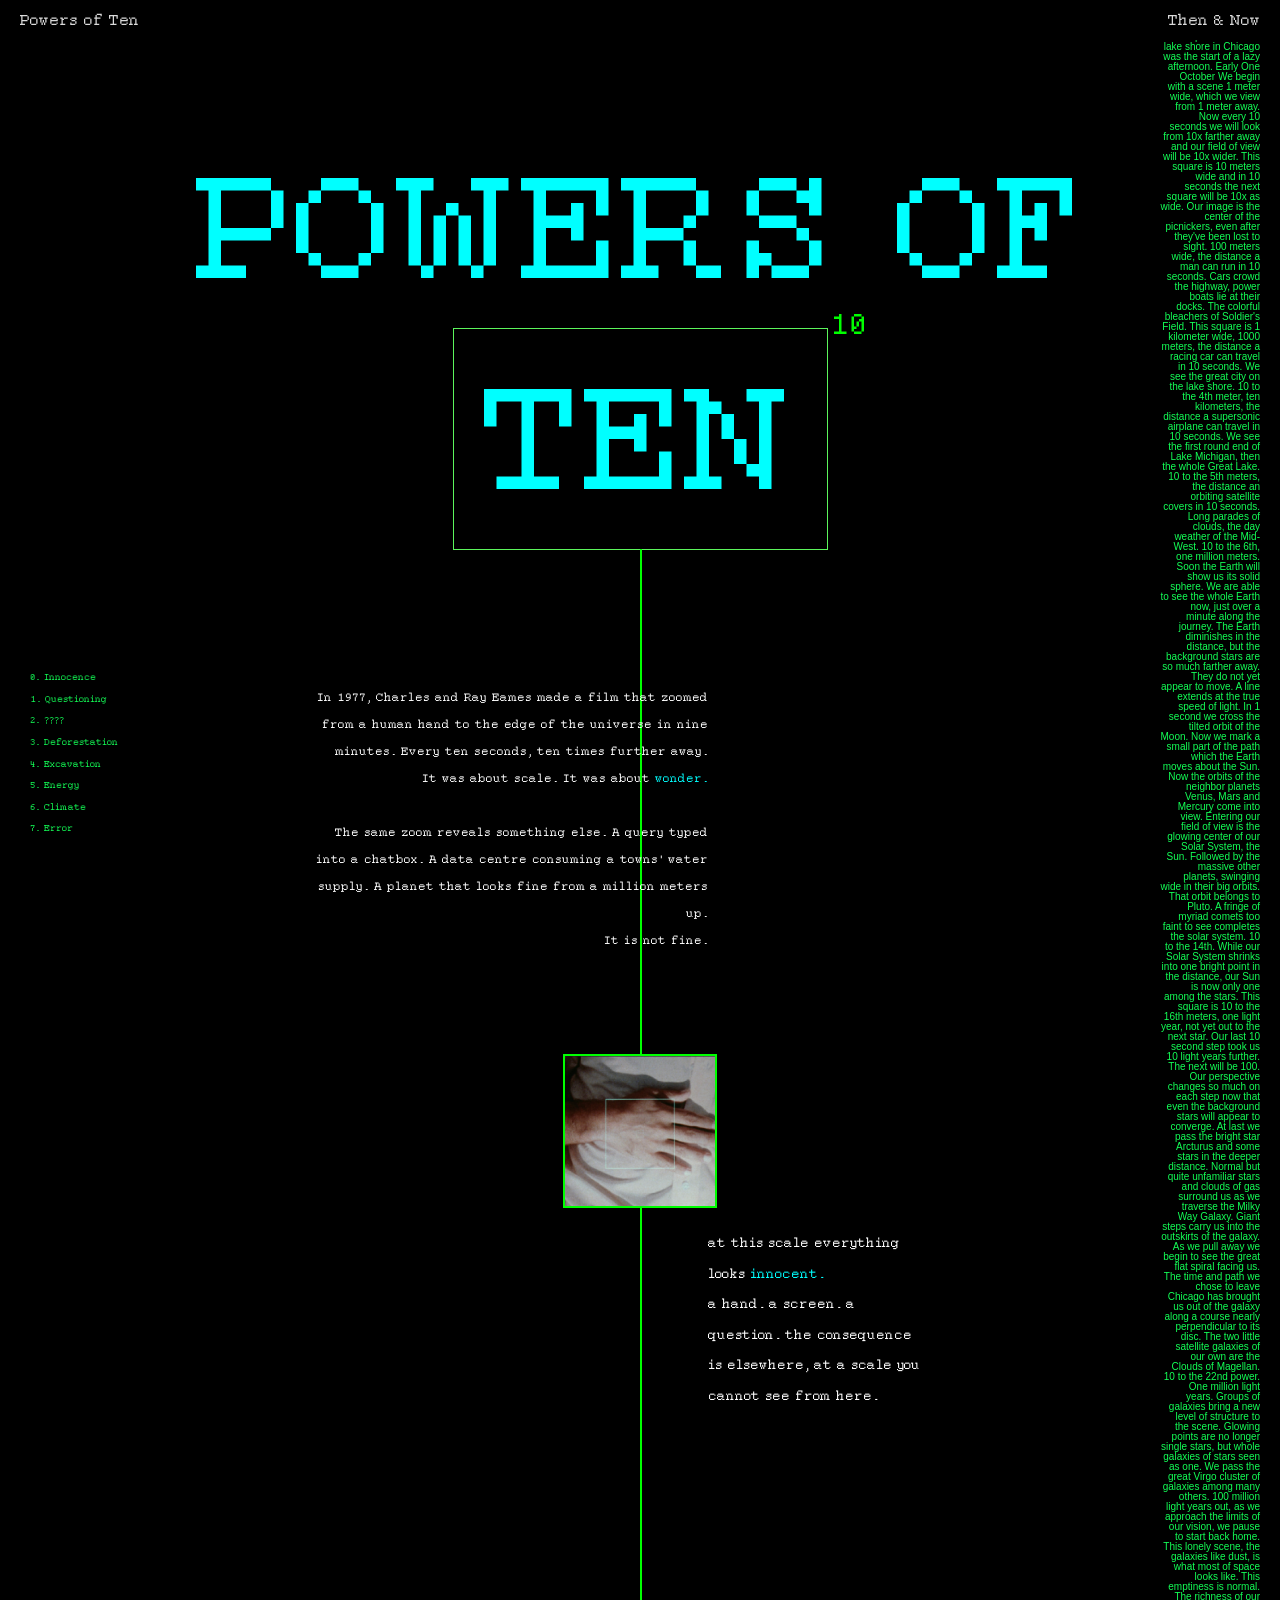
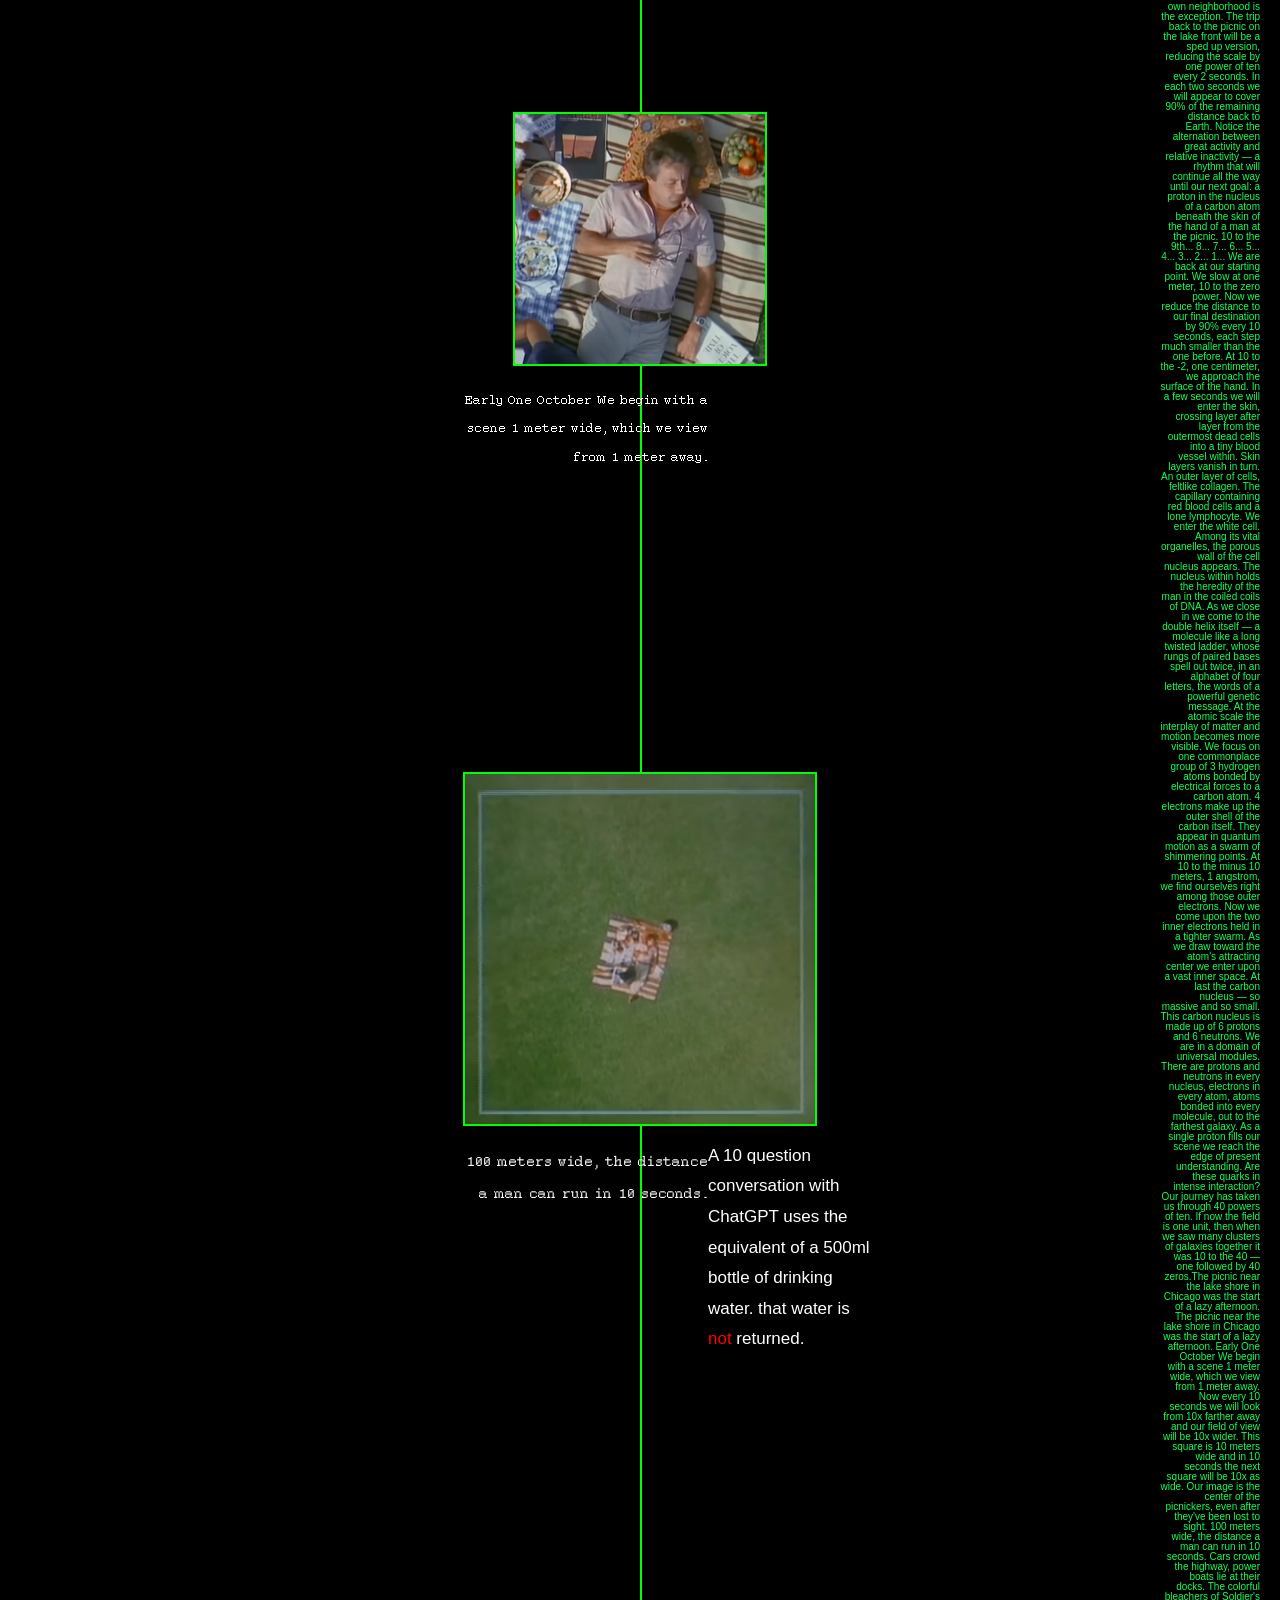
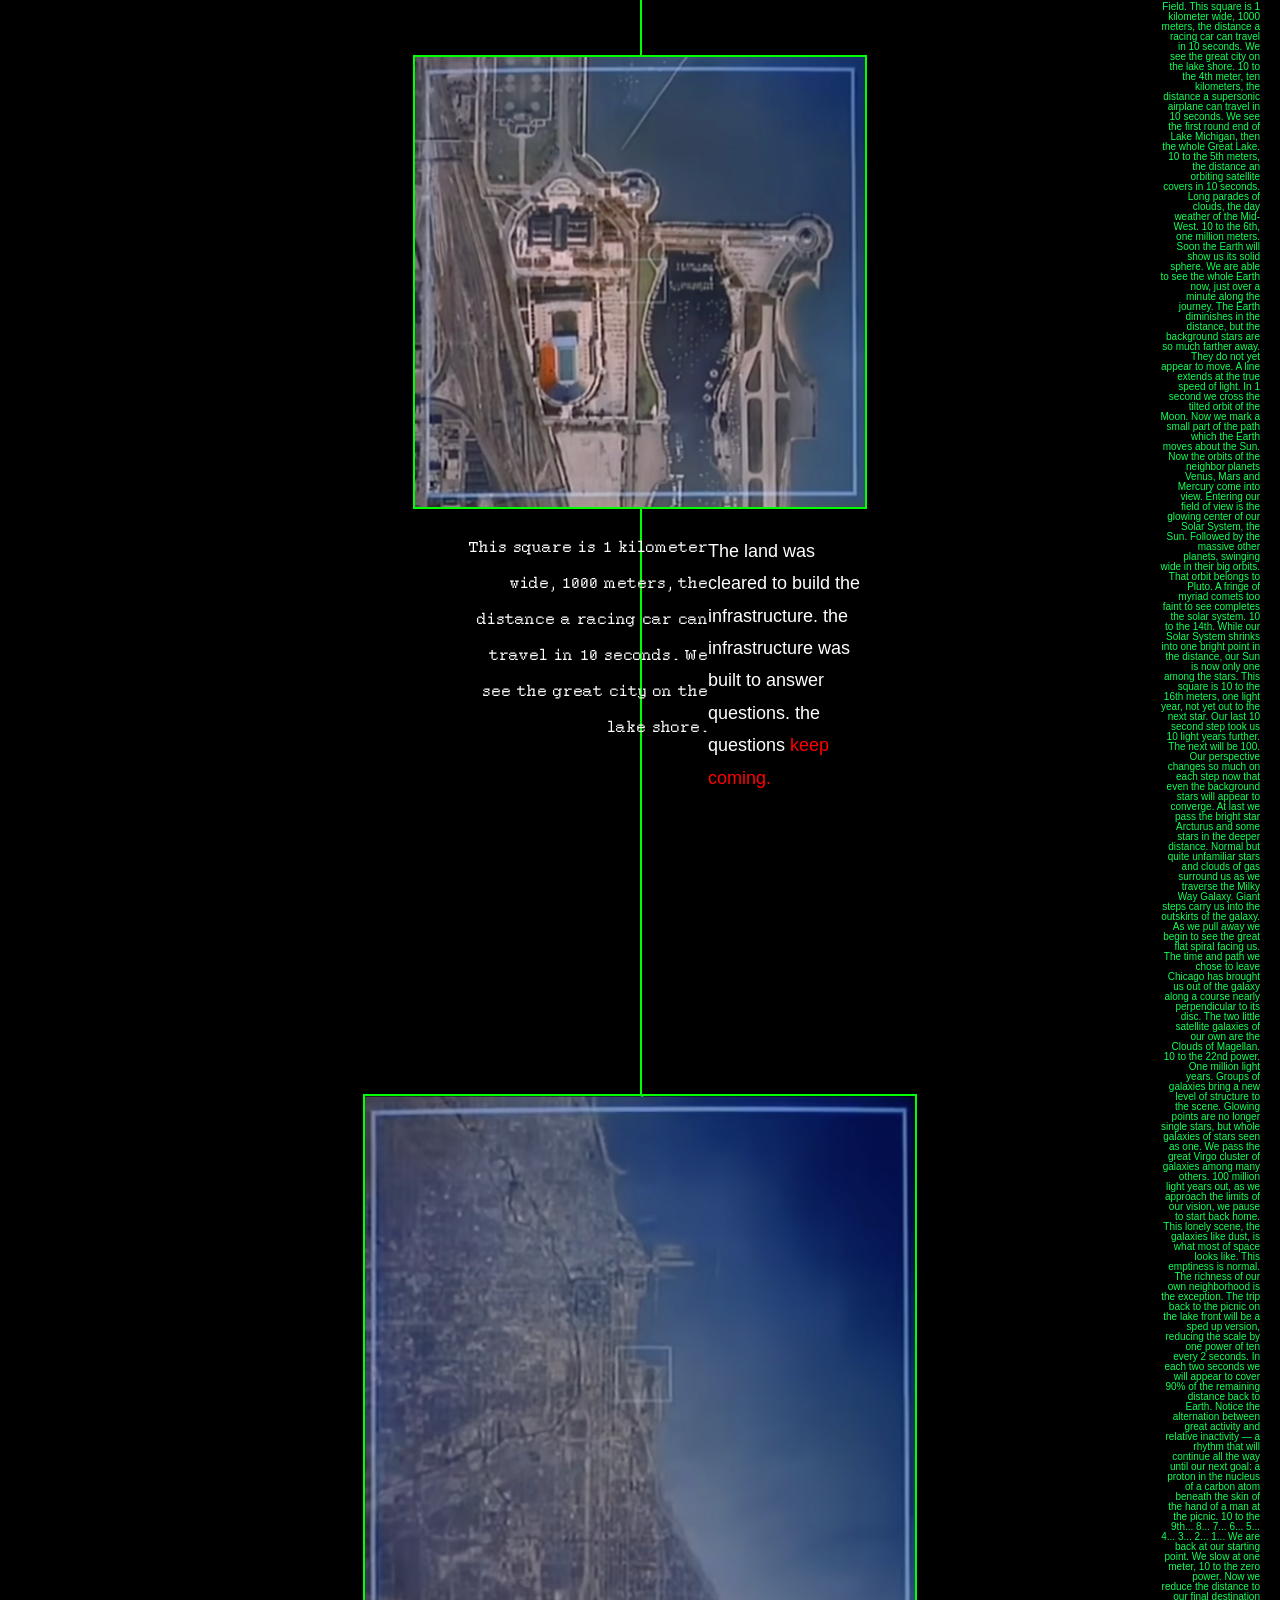
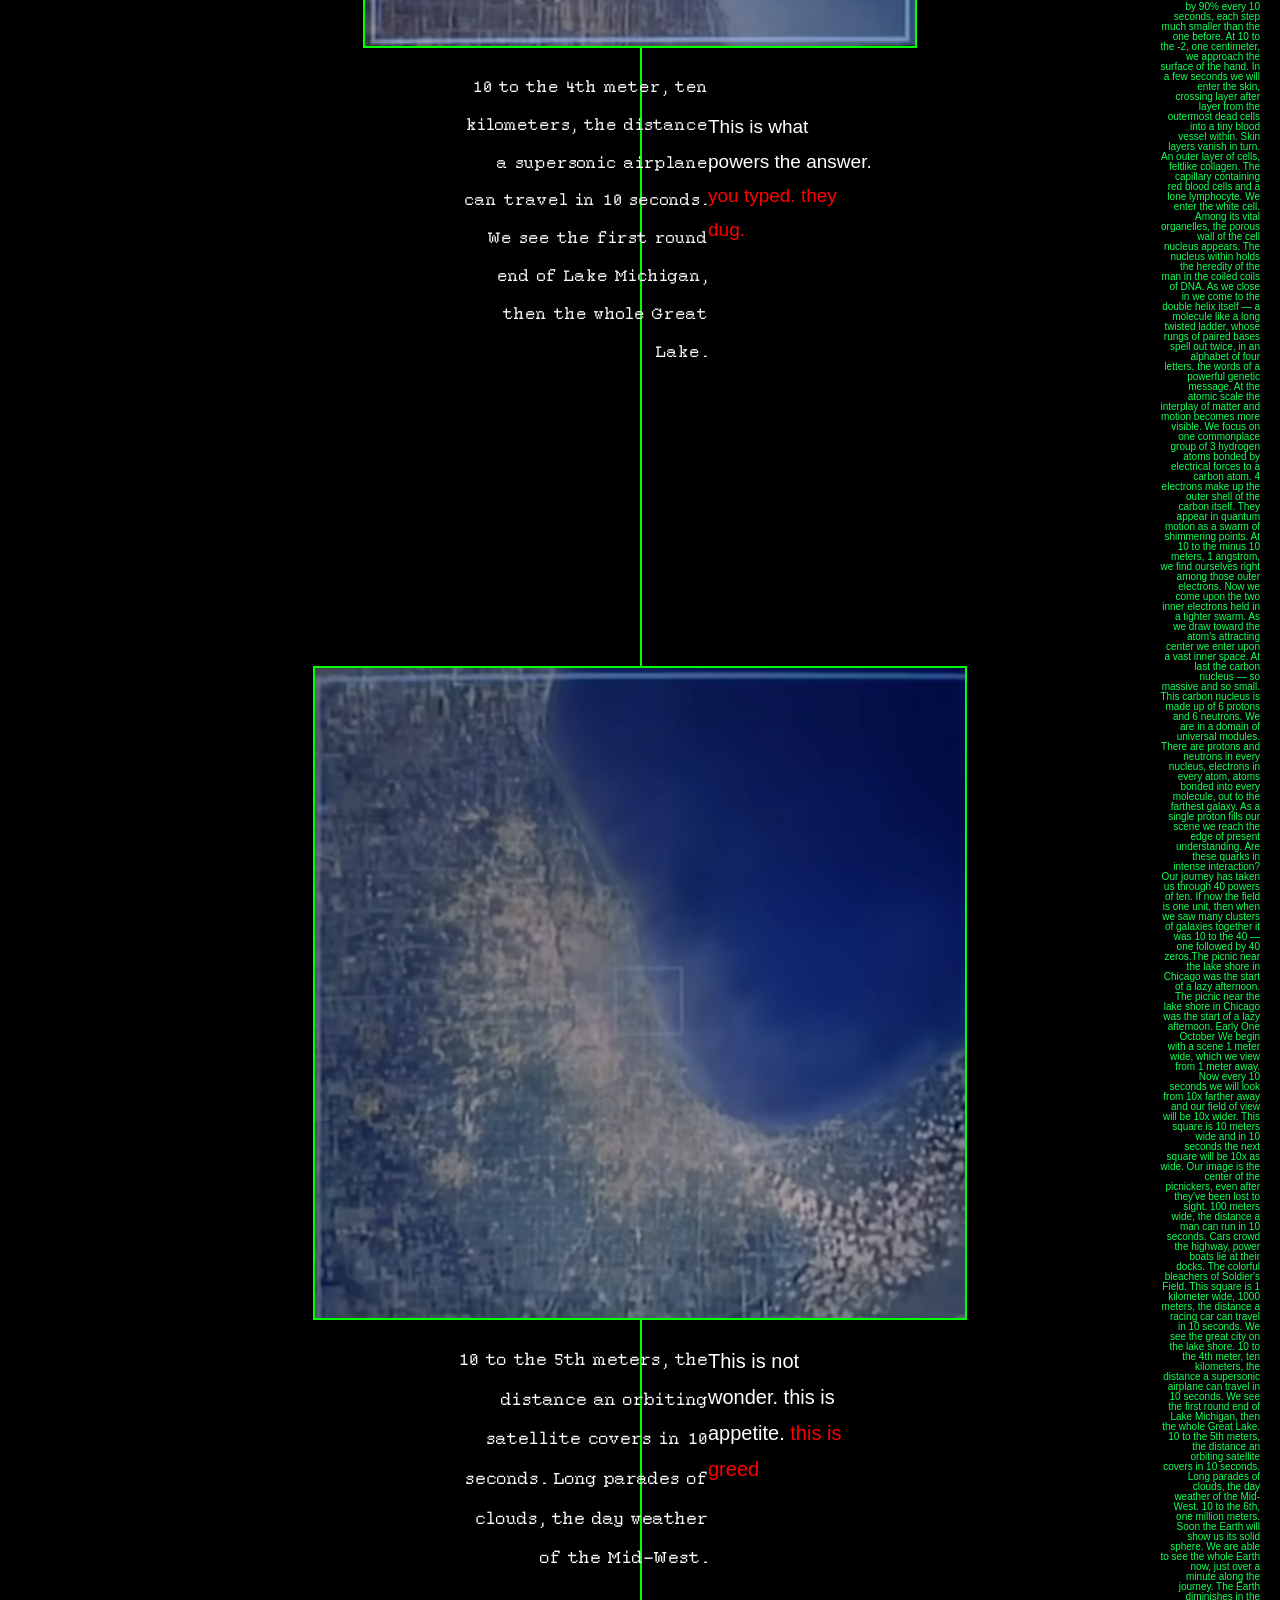
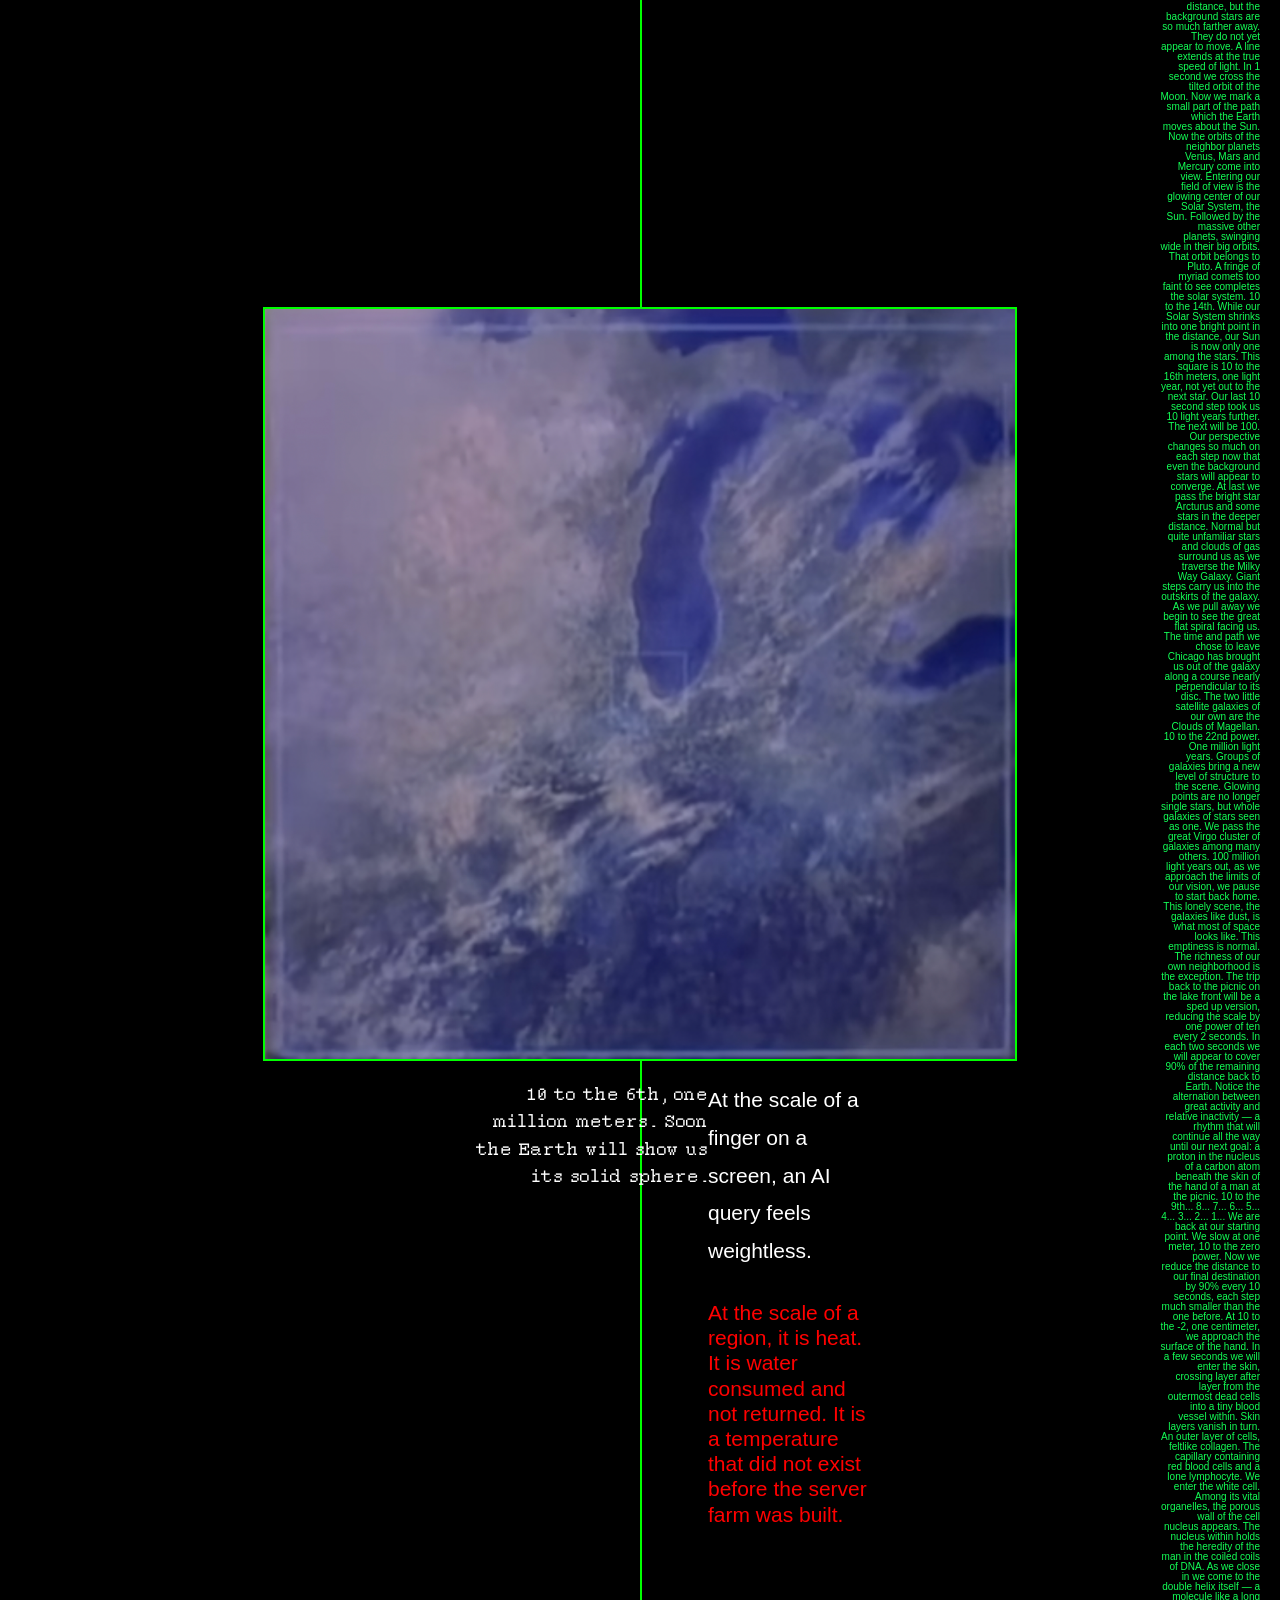
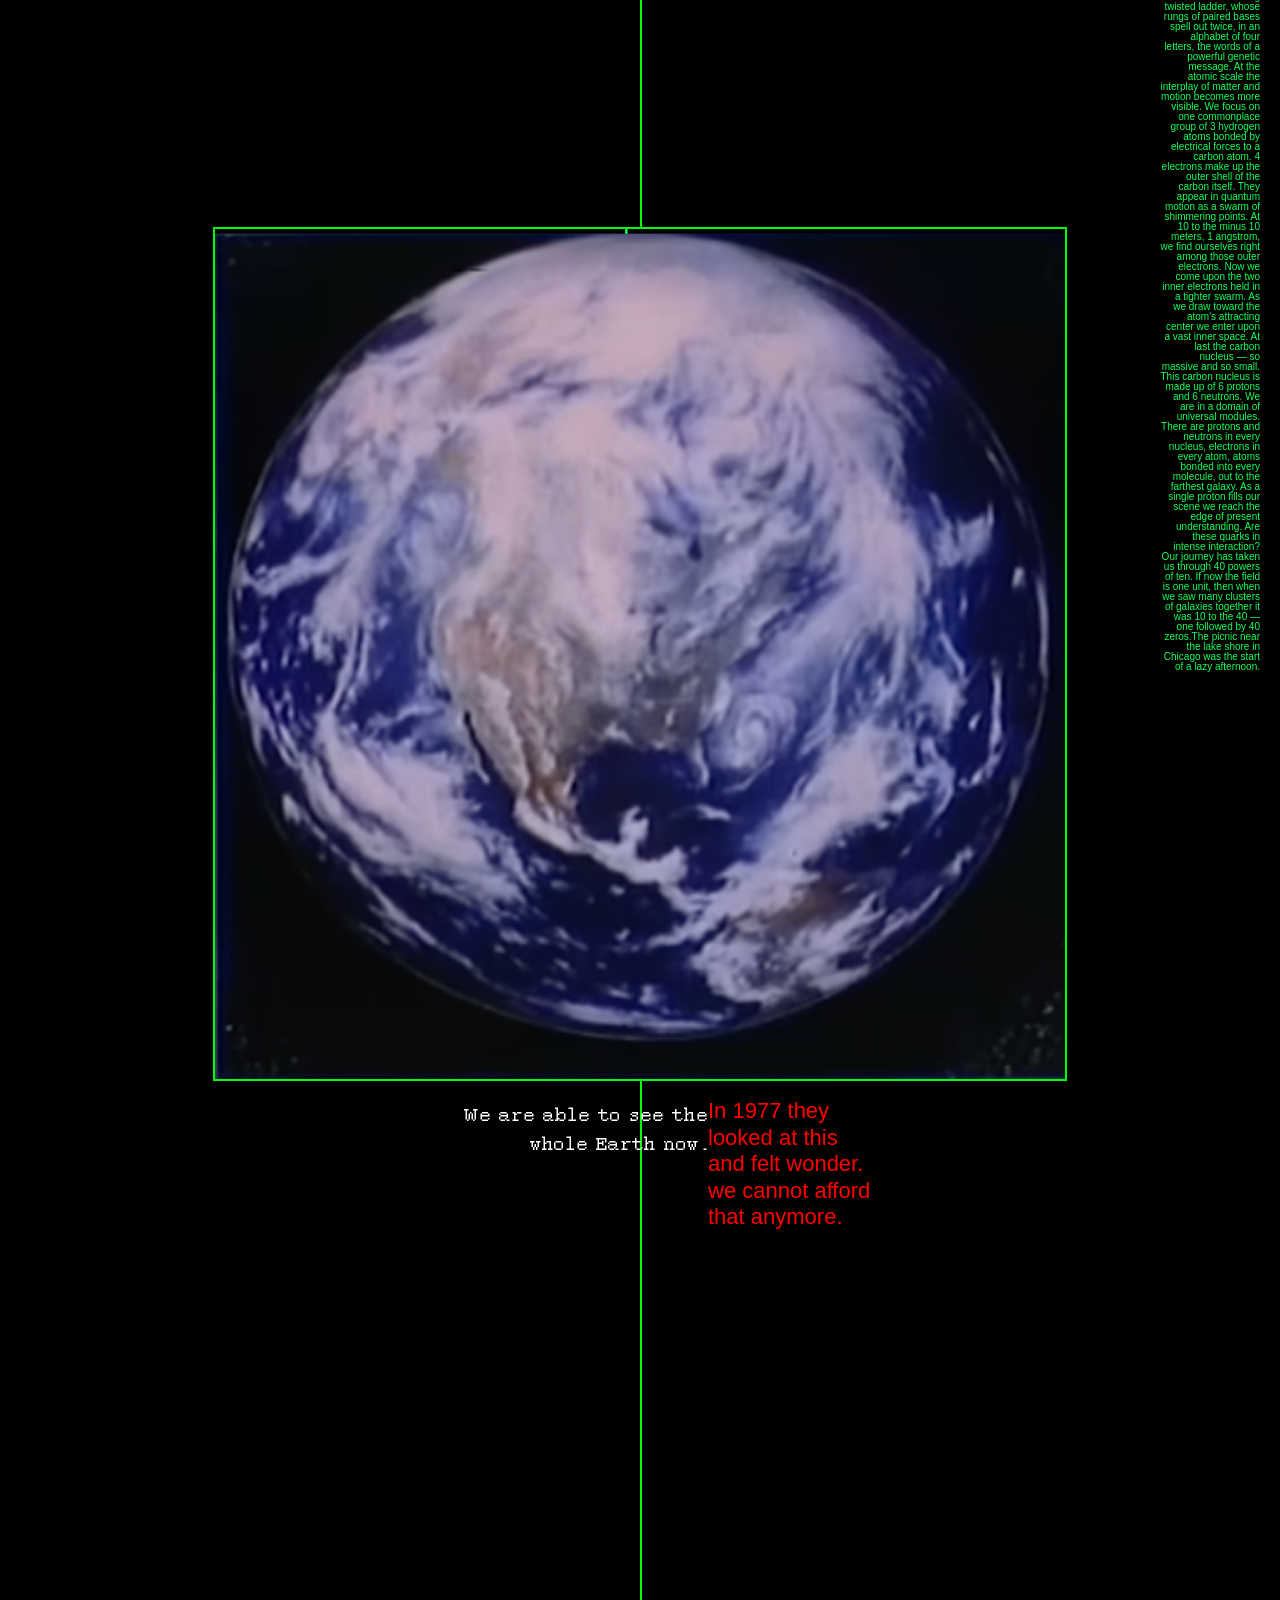
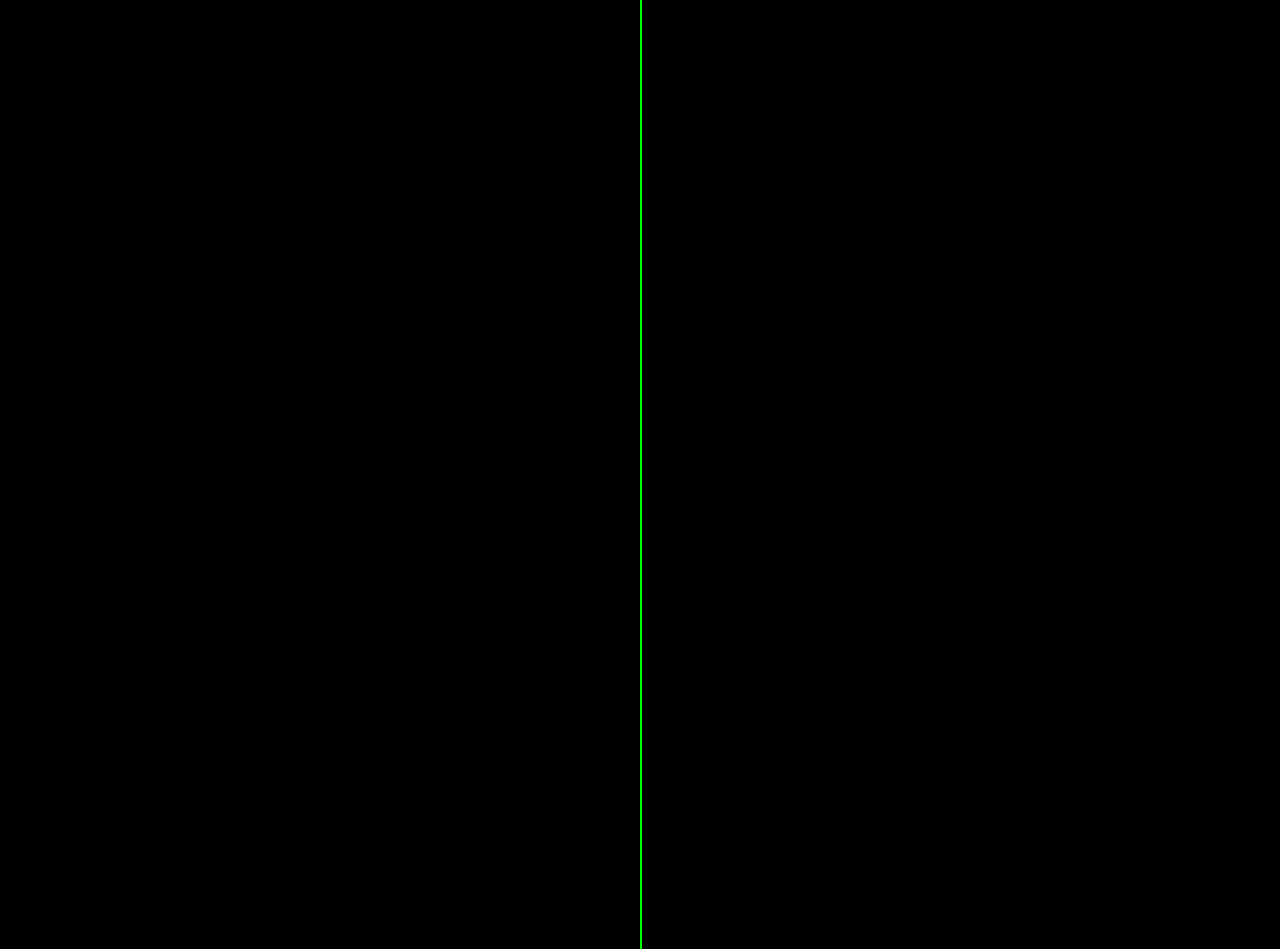
==== commit 64de8b53: "animation update def-3" ====
--- a/index.html
+++ b/index.html
@@ -251,7 +251,7 @@
 <div class="section">
 <div class="image-block" style="width:650px; height:650px;">
   <img src="10-5.jpg" alt="10-5" class="section-img original">
-  <img src="Light pollution chicago.jpg " alt="light pollution chicago" class="section-img hover-def-3">
+  <img src="Lightpollutionchicago.jpg " alt="light pollution chicago" class="section-img hover">
   <span class="scale-number">10<sup>5</sup></span>
 </div>
   <p class="text-10-5-left">10 to the 5th meters, the distance an orbiting satellite covers in 10 seconds. Long parades of clouds, the day weather of the Mid-West.</p>
@@ -261,7 +261,7 @@
 <div class="section">
   <div class="image-block" style="width:750px; height:750px;">
     <img src="10-6.jpg" alt="10-6" class="section-img original">
-    <img src="heatwaves.jpg" alt="increasing heatwaves" class="section-img hover">
+    <img src="Heatwaves.jpg" alt="increasing heatwaves" class="section-img hover">
     <span class="scale-number">10<sup>6</sup></span>
   </div>
   <p class="text-10-6-left">10 to the 6th, one million meters. Soon the Earth will show us its solid sphere. </p>
@@ -272,7 +272,7 @@
 <div class="section">
 <div class="image-block" style="width:850px; height:850px;">
   <img src="10-7.jpg" alt="10-7" class="section-img original">
-  <img src="error.jpg" alt="error message" class="section-img hover">
+  <img src="Error.jpg" alt="error message" class="section-img hover">
   <span class="scale-number">10<sup>7</sup></span>
 </div>
 <p class="text-10-7-left">We are able to see the whole Earth now.</p>
--- a/style.css
+++ b/style.css
@@ -123,7 +123,7 @@
   border: 2px solid lime;
   width: 150px;
   height: 150px;
-  overflow: visible;
+  overflow: hidden;
 }
 
 .img-wrap {
@@ -396,10 +396,6 @@
 }
 
 .image-block:hover .section-img.hover-def-2 {
-  animation: glitch 1.2s steps(1) forwards;
-}
-
-.image-block:hover .section-img.hover-def-3 {
   animation: glitch 1.2s steps(1) forwards;
 }
 
@@ -523,16 +519,4 @@
 .popup22 .popup-bar,
 .popup23 .popup-bar {
 background: red;
-}
-
-
-.image-block.swapped .section-img.original {
-  opacity: 0 !important;
-}
-
-.image-block.swapped .section-img.hover,
-.image-block.swapped .section-img.hover-def-3 {
-  animation: none !important;
-  opacity: 1 !important;
-  transform: translate(0,0) !important;
 }
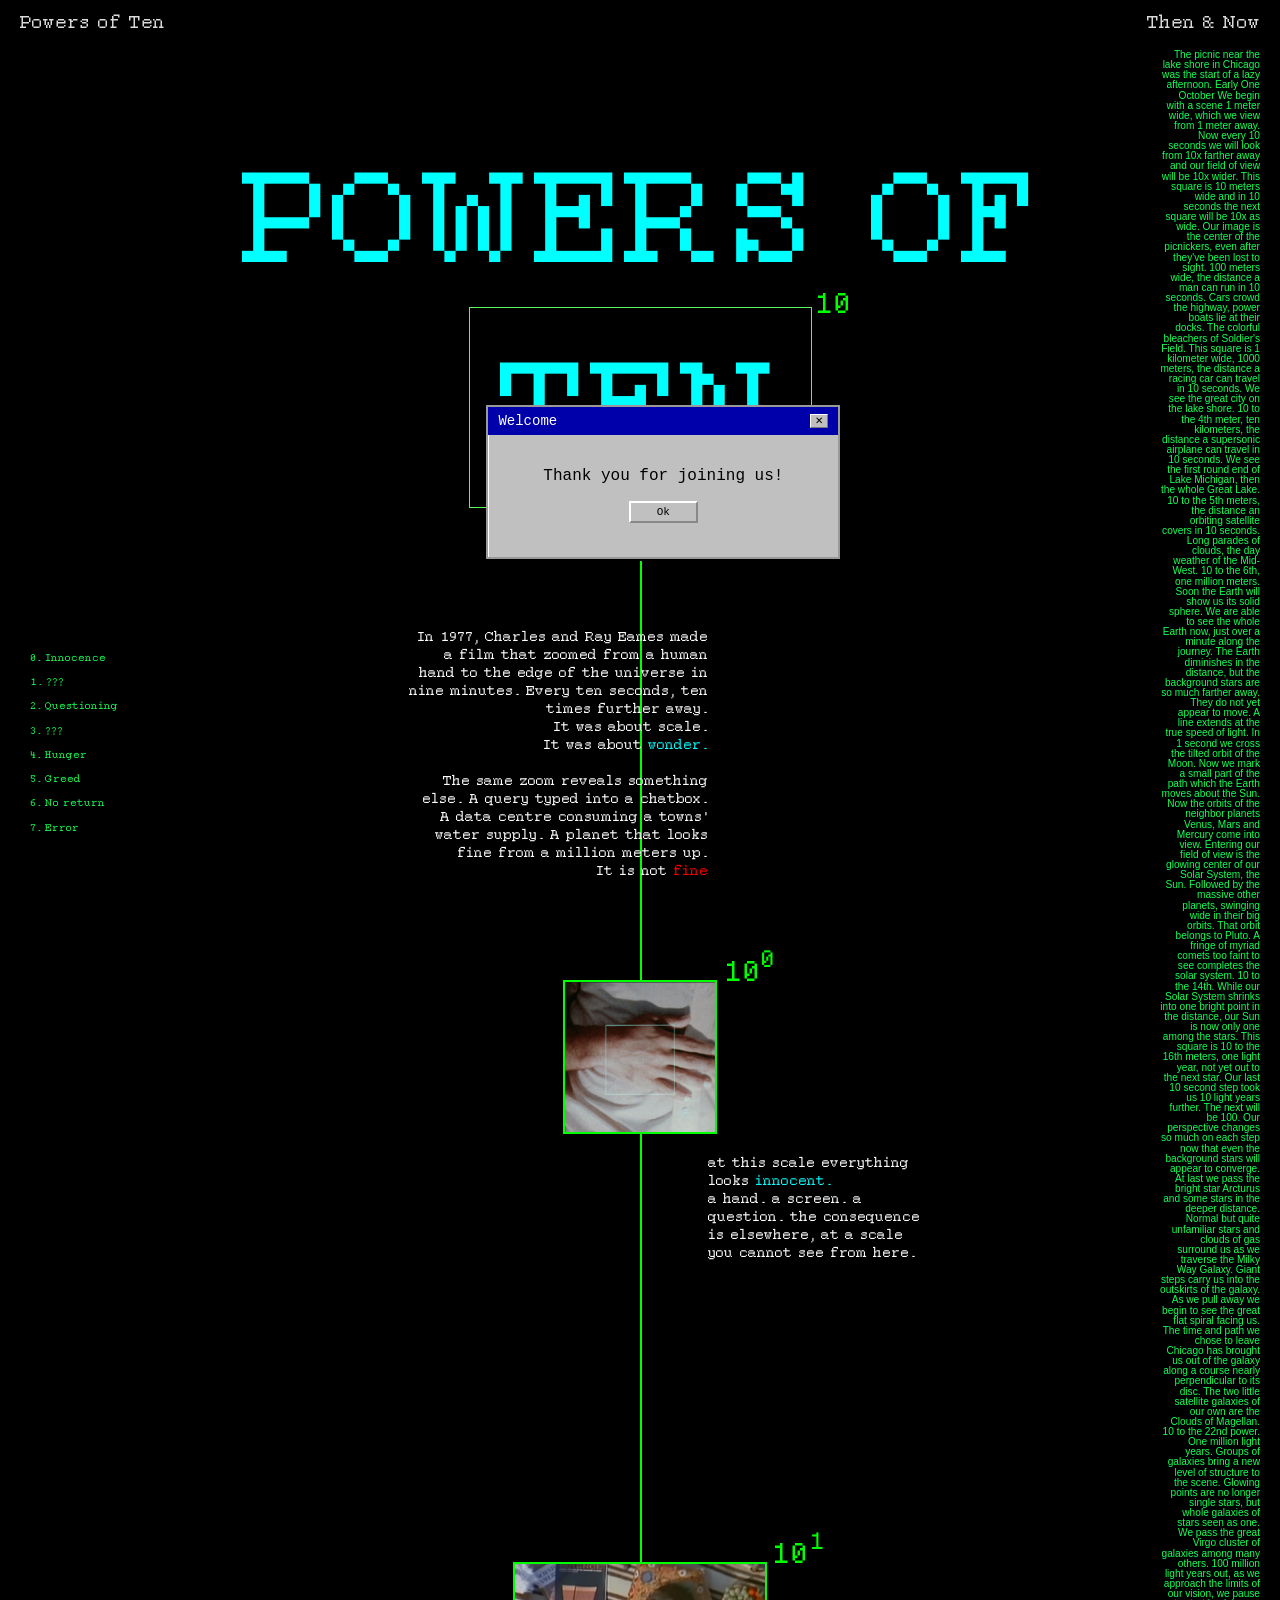
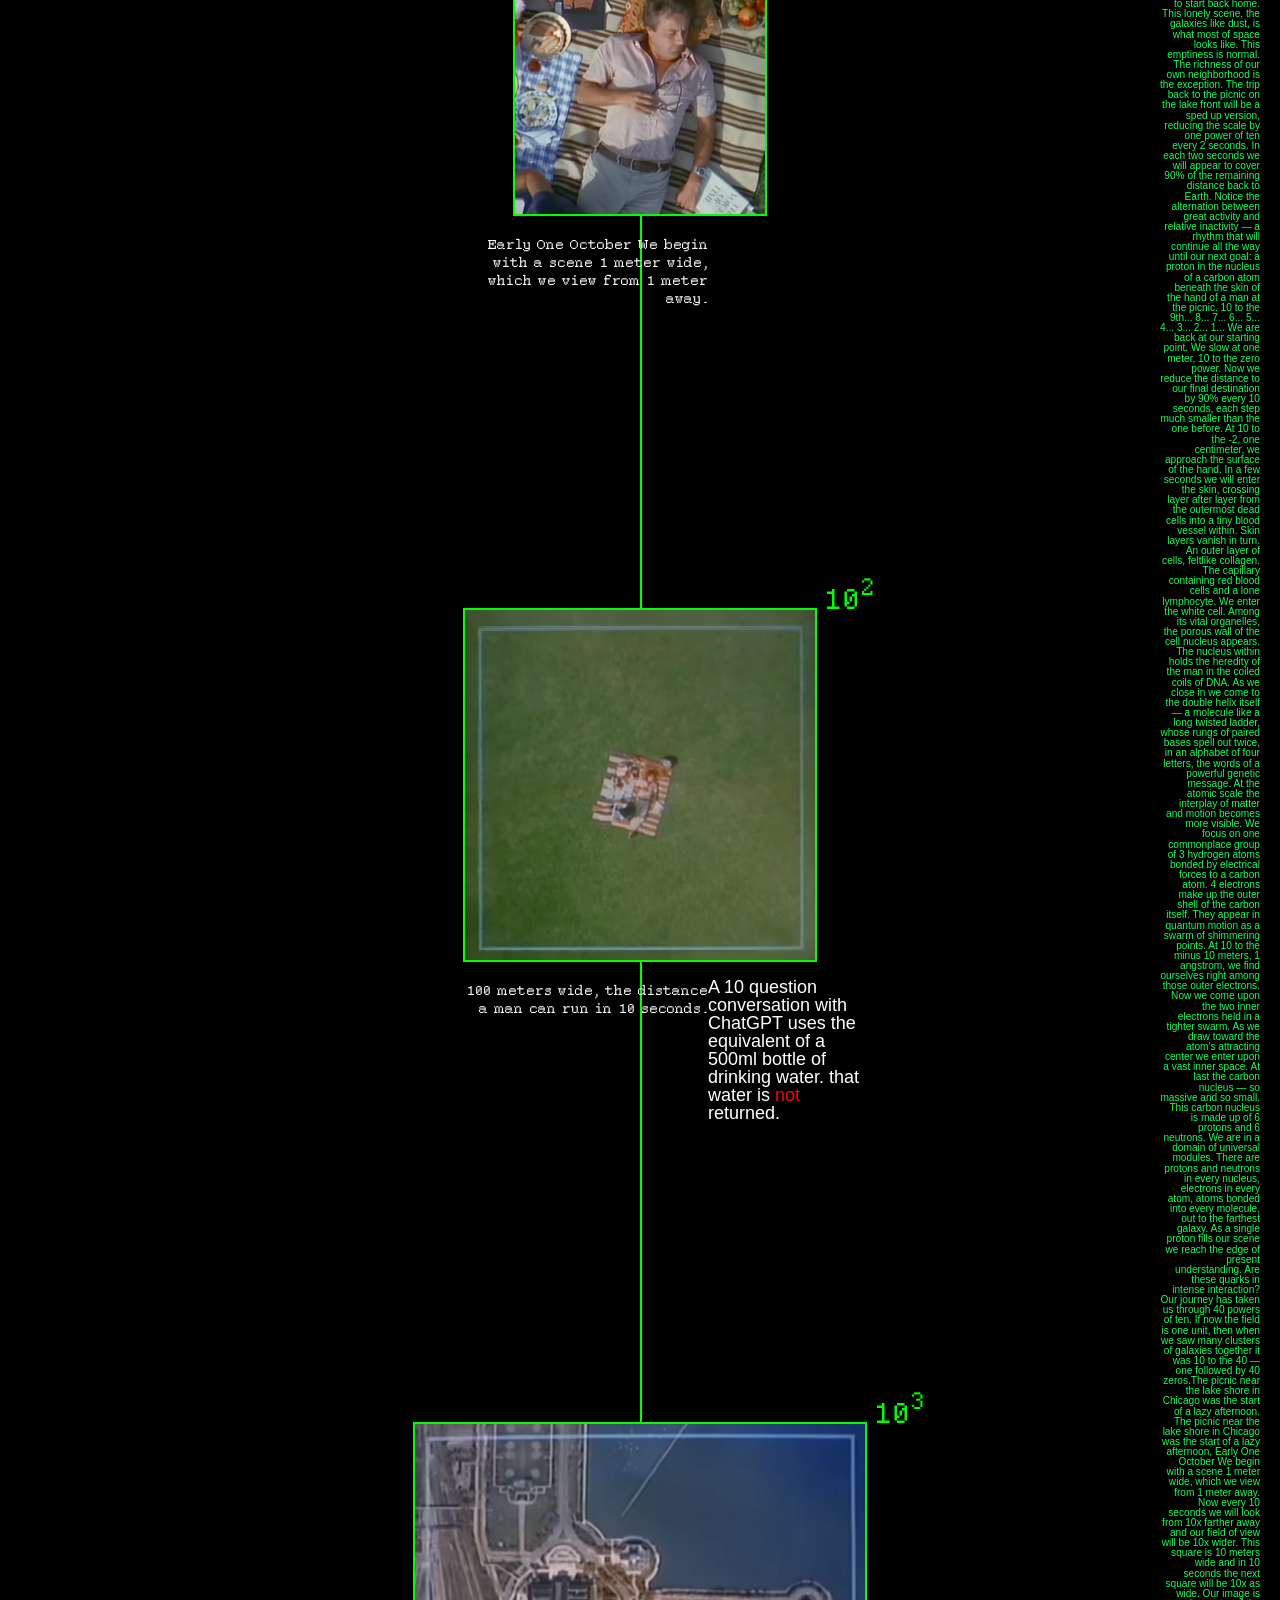
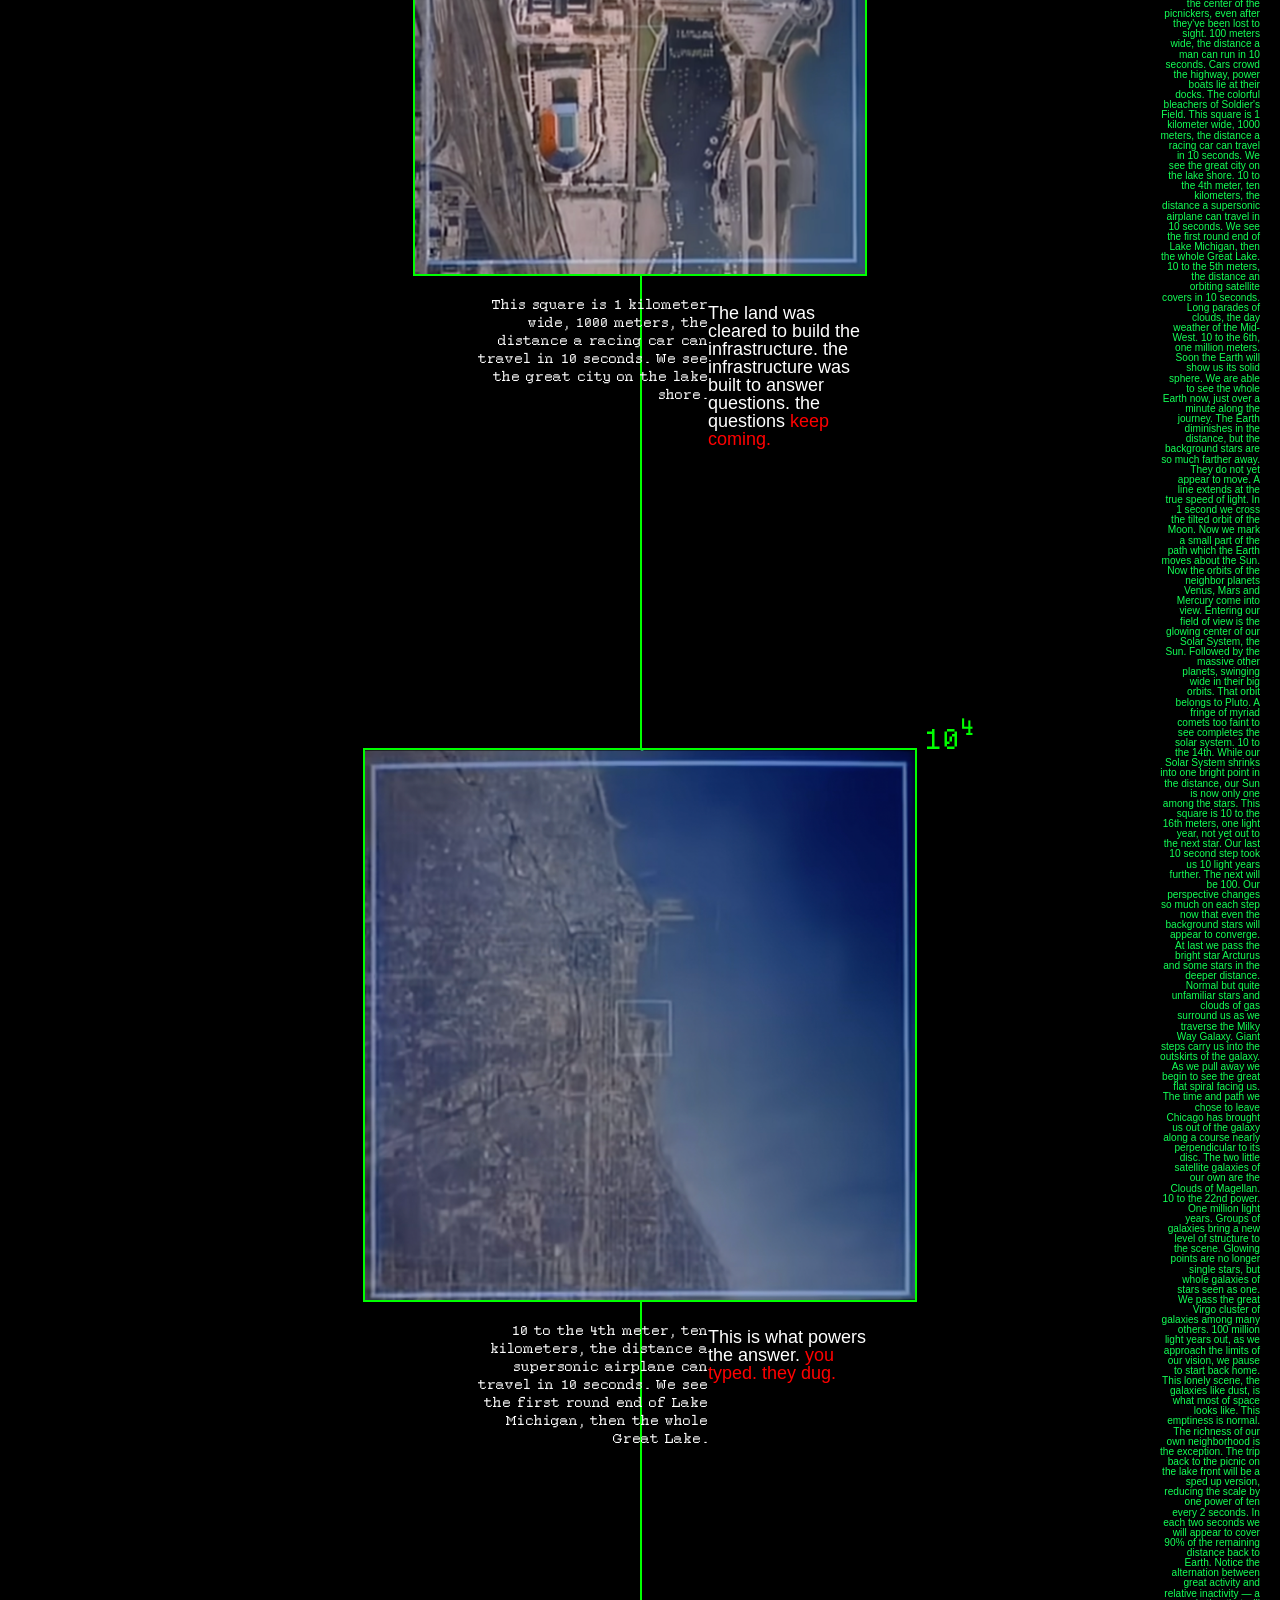
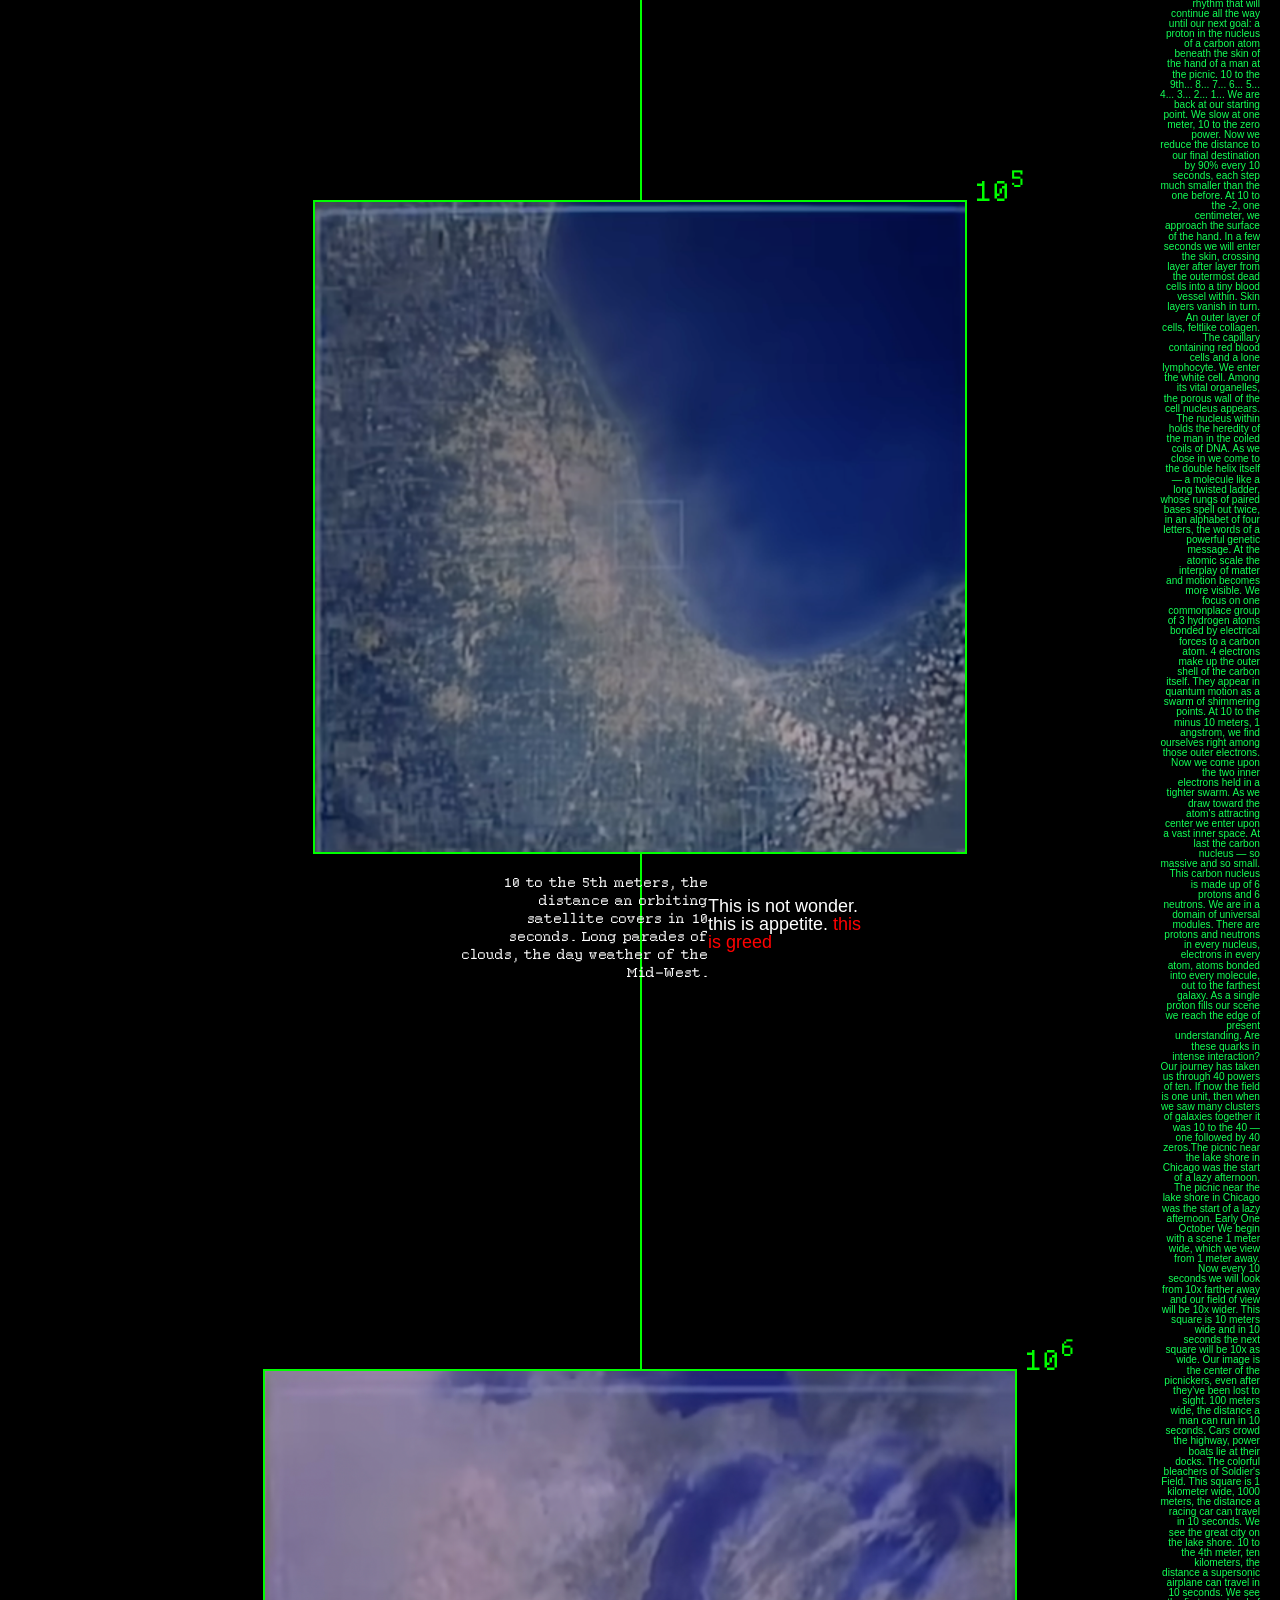
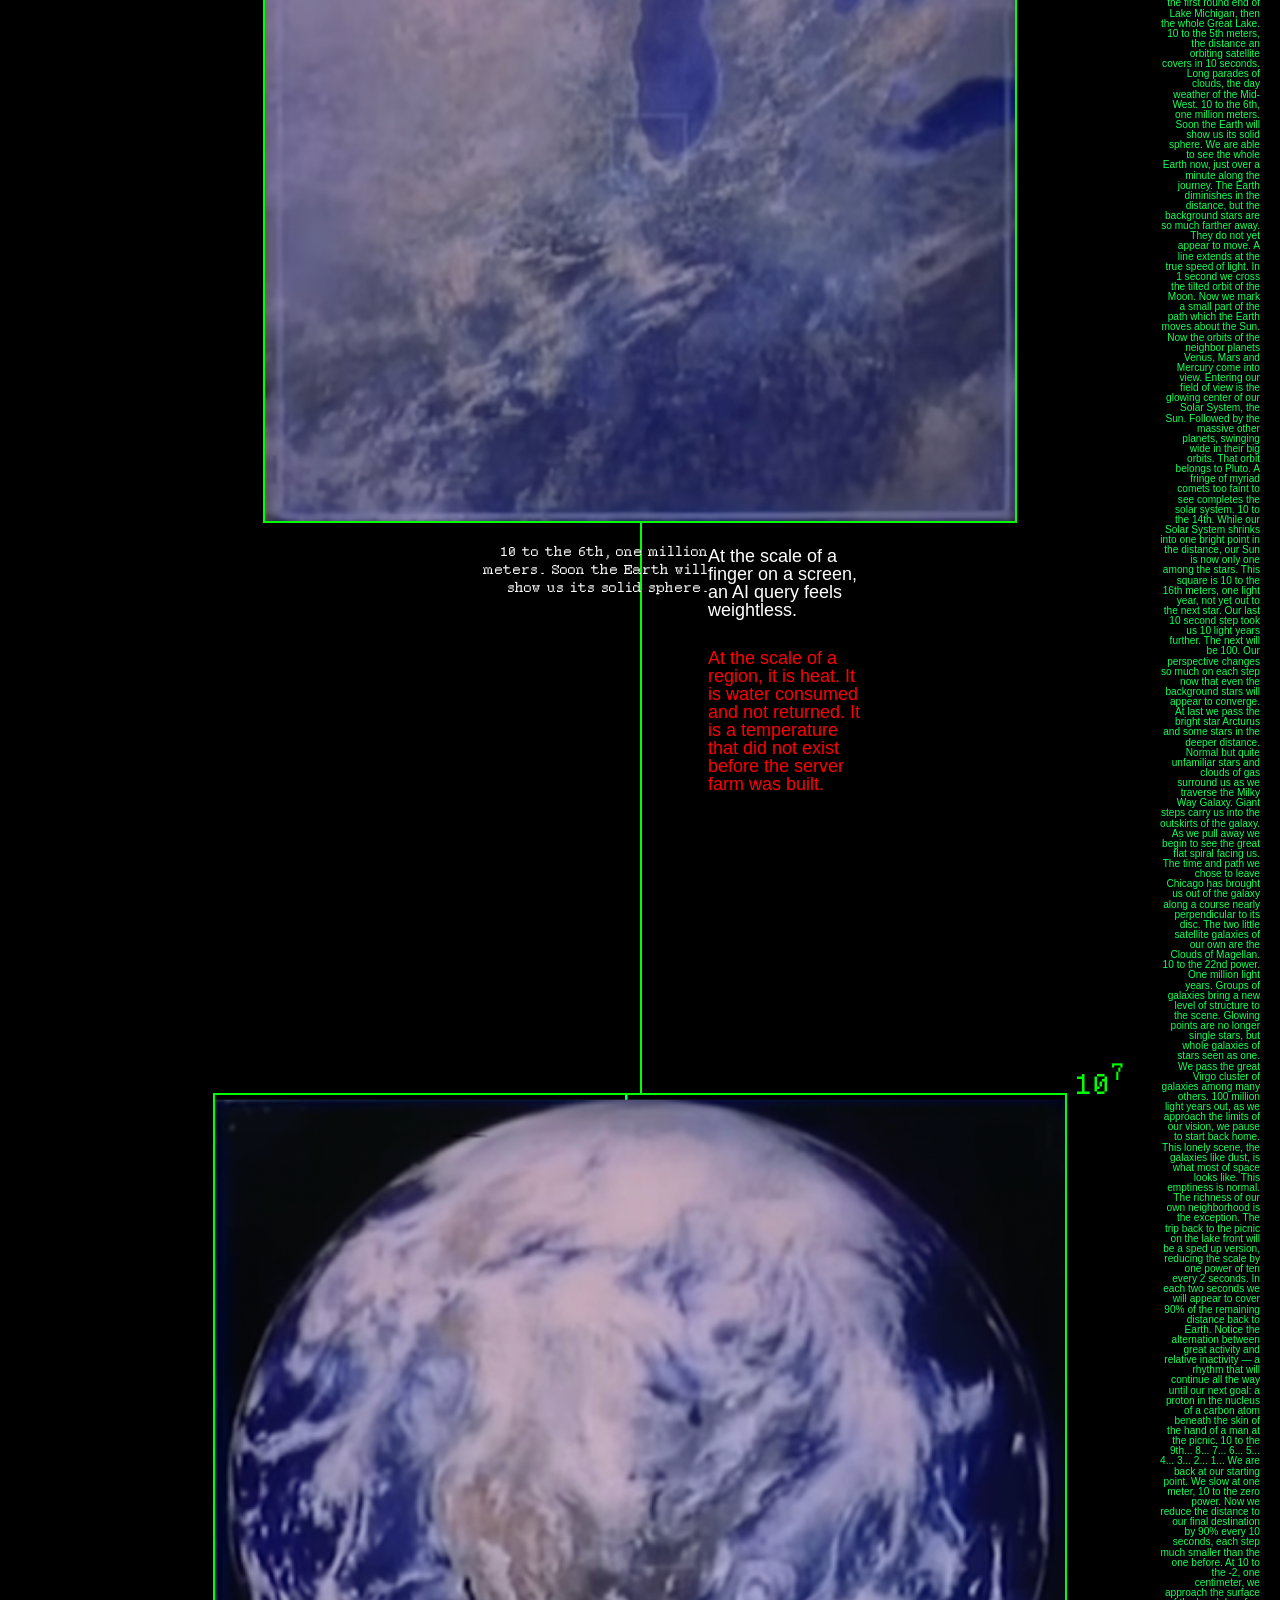
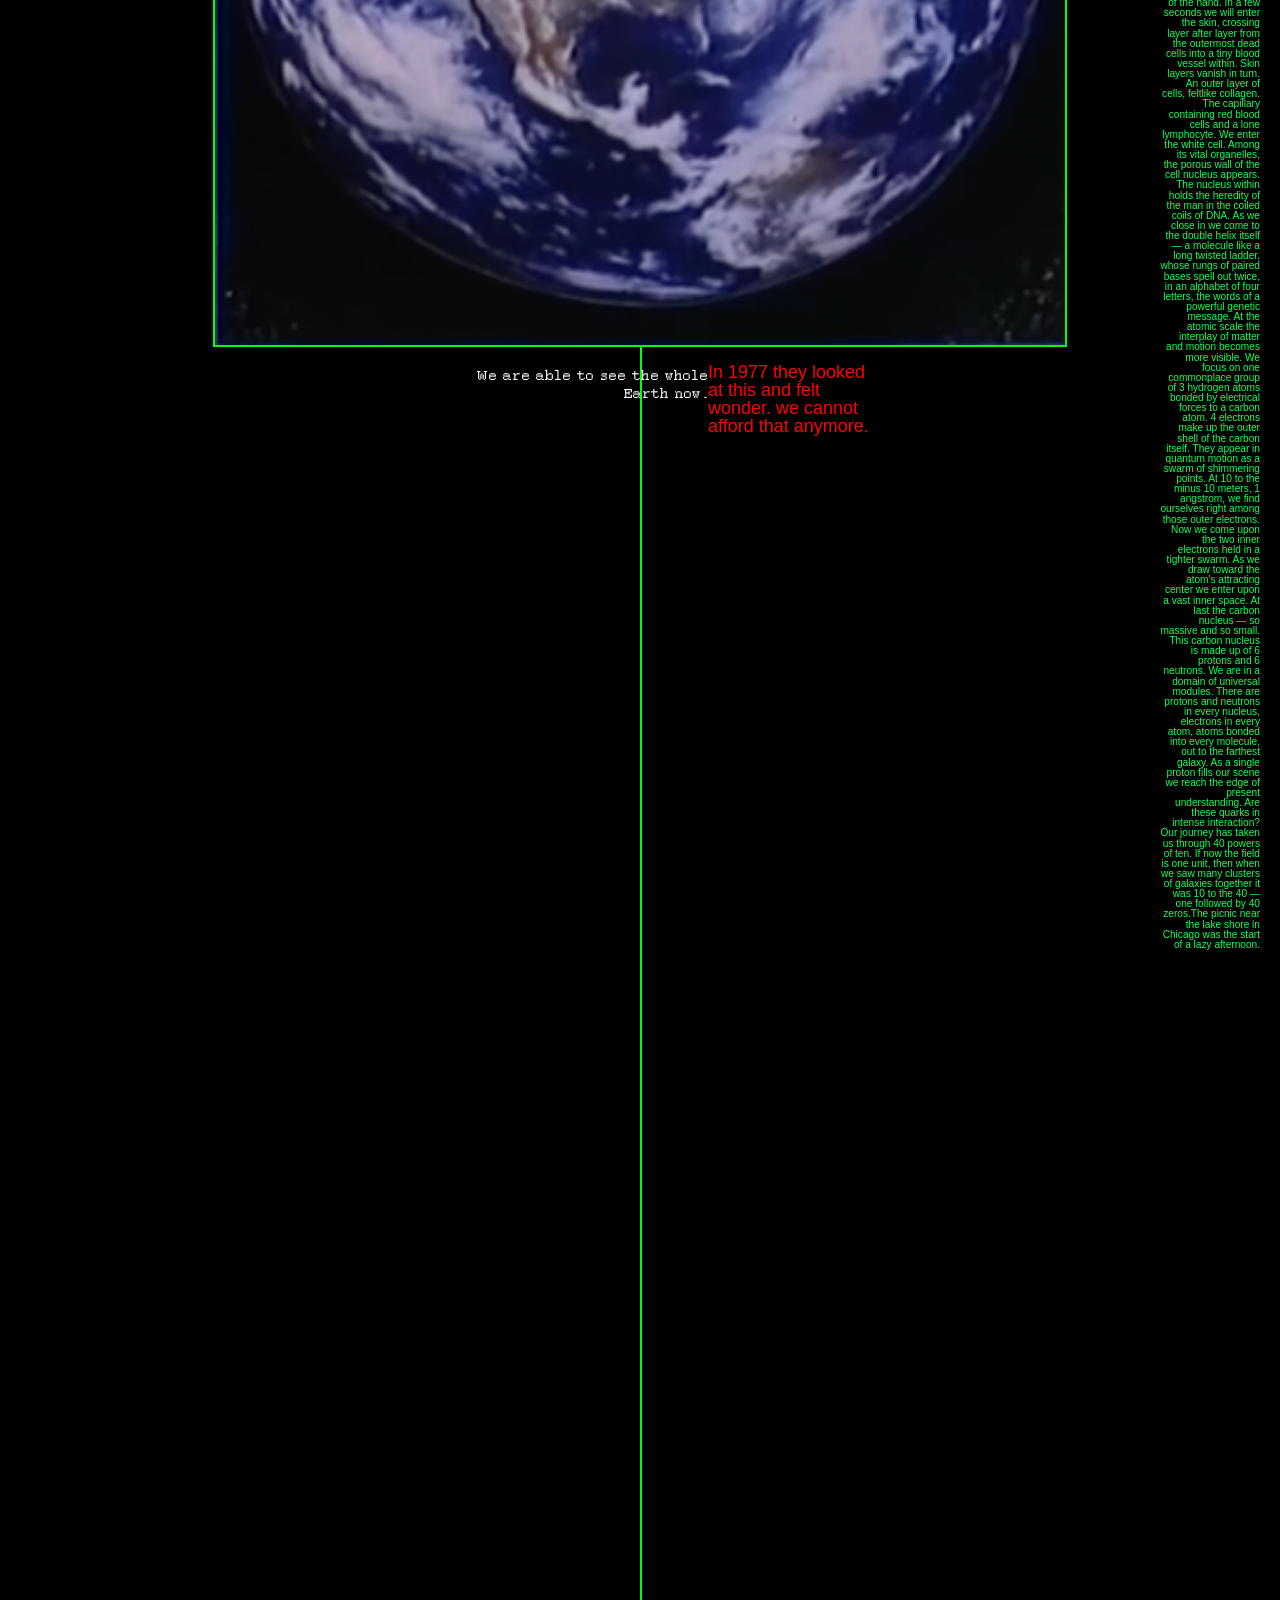
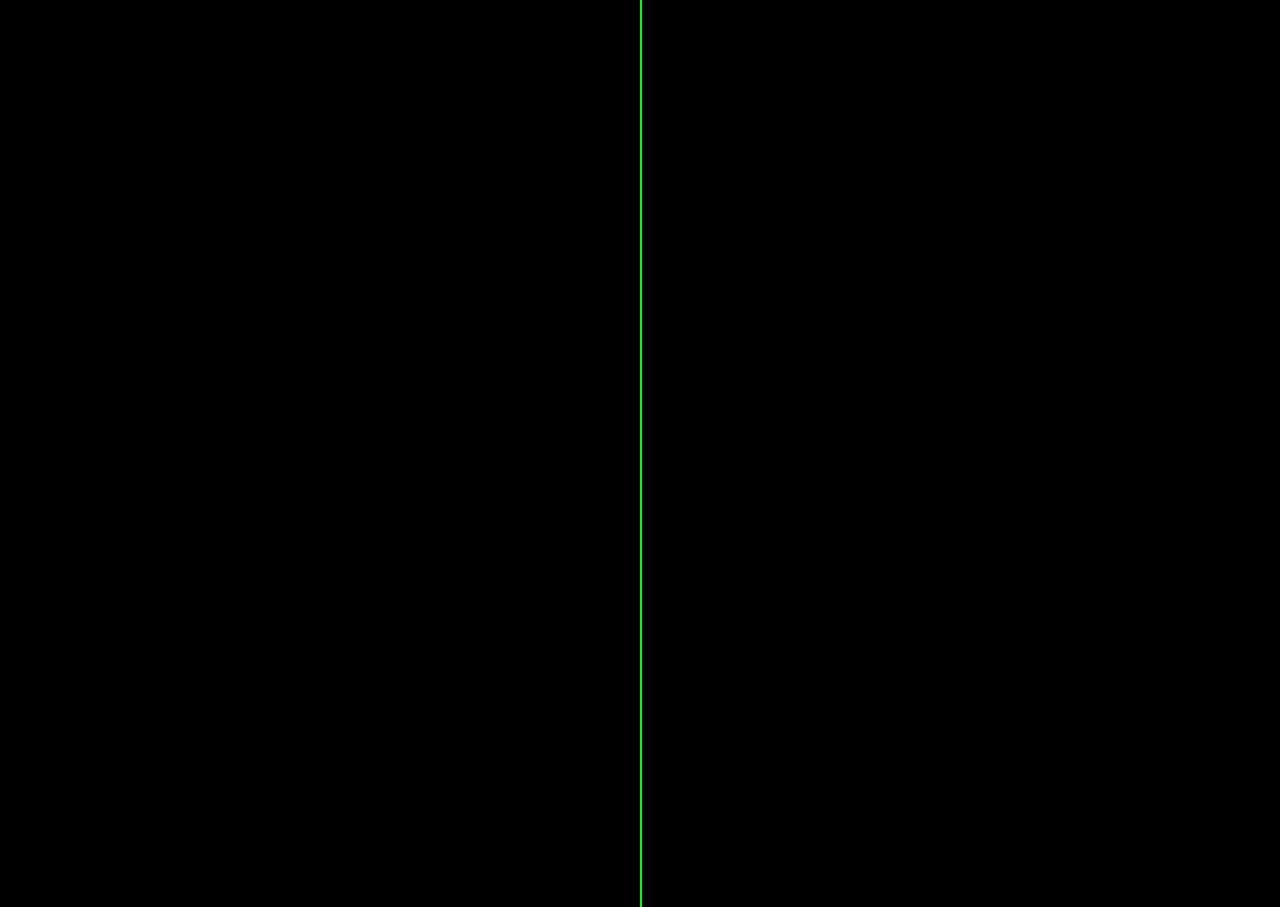
==== commit d2e3ba7d: "added animation & fixed line height & type scale" ====
--- a/index.html
+++ b/index.html
@@ -5,7 +5,11 @@
 
     <body>
 
-    
+<div class="popup popup-intro">
+  <div class="popup-bar">Welcome <span class="popup-x" onclick="this.closest('.popup').classList.remove('show')">✕</span></div>
+  <div class="popup-body">Thank you for joining us!<br><button class="popup-ok">Ok</button></div>
+</div>
+
 <div class="popup popup1">
   <div class="popup-bar">system error <span class="popup-x" onclick="this.closest('.popup').classList.remove('show')">✕</span></div>
   <div class="popup-body">you asked AI to write you an email.<br><button class="popup-ok">Ok</button></div>
@@ -18,7 +22,7 @@
 
 <div class="popup popup3">
   <div class="popup-bar">system error <span class="popup-x" onclick="this.closest('.popup').classList.remove('show')">✕</span></div>
-  <div class="popup-body">Time remaining: 0<br><button class="popup-ok">Ok</button></div>
+  <div class="popup-body">I thought we'd have more time.<br><button class="popup-ok">Ok</button></div>
 </div>
 
 <div class="popup popup4">
@@ -124,6 +128,7 @@
 <script>
 
 const popups = [
+  ["popup-intro", 3000],
   ["popup1", 13000],
   ["popup2", 15000],
   ["popup3", 50000]
@@ -181,19 +186,19 @@
 
   <div class="chapter-list">
     0. Innocence <br>
-    1. Questioning <br>
-    2. ???? <br>
-    3. Deforestation <br>
-    4. Excavation <br>
-    5. Energy <br>
-    6. Climate <br>
+    1. ??? <br>
+    2. Questioning <br>
+    3. ??? <br>
+    4. Hunger <br>
+    5. Greed <br>
+    6. No return <br>
     7. Error <br>
   </div>
 
 <div class="section hand-section">
-  <p class="text-hand-left">In 1977, Charles and Ray Eames made a film that zoomed from a human hand to the edge of the universe in nine minutes. Every ten seconds, ten times further away. <br> It was about scale. It was about <span class="highlight1">wonder.</span>
+  <p class="text-hand-left">In 1977, Charles and Ray Eames made a film that zoomed from a human hand to the edge of the universe in nine minutes. Every ten seconds, ten times further away. <br> It was about scale. <br> It was about <span class="highlight1">wonder.</span>
 <br><br>   
- The same zoom reveals something else. A query typed into a chatbox. A data centre consuming a towns' water supply. A planet that looks fine from a million meters up.<br> It is not fine.</p>
+ The same zoom reveals something else. A query typed into a chatbox. A data centre consuming a towns' water supply. A planet that looks fine from a million meters up.<br> It is not <span class="highlight2">fine</span></p>
 
   <div class="image-block">
     <div class="img-wrap">
--- a/style.css
+++ b/style.css
@@ -19,13 +19,13 @@
   padding: 10px 20px;
   background: black;
   color: rgb(218, 218, 218);
-  font-size: 20px;
+  font-size: 24px;
   z-index: 999;
 }
 
 .title {
   text-align: center;
-  font-size: 200px;
+  font-size: 179px;
   padding-top: 120px;
   width: 100%;
   color: aqua;
@@ -74,7 +74,7 @@
   font-family: Helvetica, Arial, sans-serif;
   color: lime;
   opacity: 0;
-  font-size:150px ;
+  font-size:130px ;
 }
 
 .ten-box:hover .ten-helvetica {
@@ -87,10 +87,10 @@
 
 .intro {
   position: absolute;
-  top: 32px;
+  top:50px;
   right: 20px;
   width: 100px;
-  font-size: 10px;
+  font-size: 10.13px;
   line-height: 1;
   text-align: right;
   color: rgb(19, 255, 86);
@@ -101,7 +101,7 @@
   position: fixed;
   bottom: 60px;
   left: 30px;
-  font-size: 12px;
+  font-size: 13.503px;
   line-height: 1.8;
   color: rgb(19, 255, 86);
 }
@@ -123,7 +123,7 @@
   border: 2px solid lime;
   width: 150px;
   height: 150px;
-  overflow: hidden;
+  overflow: visable;
 }
 
 .img-wrap {
@@ -178,11 +178,11 @@
 
 .text-hand-left {
   text-align: right;
-  max-width: 400px;
-  align-self: flex-start;
-  font-size: 15px;
-  line-height: 1.8;
-  margin-left: 300px;
+  max-width: 300px;
+  align-self: flex-start;
+  font-size: 18px;
+  line-height: 1;
+  margin-left: 400px;
   margin-bottom: 100px;
   margin-top: 0px;
   color: white;
@@ -192,8 +192,8 @@
   text-align: left;
   max-width: 300px;
   margin-top: 20px;
-  font-size: 17px;
-  line-height: 1.8;
+  font-size: 18px;
+  line-height: 1;
   margin-right: 350px;
   margin-left: 700px;
   color: white;
@@ -205,8 +205,8 @@
   text-align: right;
   max-width: 250px;
   align-self: flex-start;
-  font-size: 16px;
-  line-height: 1.8;
+  font-size: 18px;
+  line-height: 1;
   margin-left: 450px;
   margin-bottom: -100px;
   margin-top: 20px;
@@ -218,7 +218,7 @@
   max-width: 250px;
   align-self: flex-start;
   font-size: 18px;
-  line-height: 1.8;
+  line-height: 1;
   margin-left: 450px;
   margin-bottom: -100px;
   margin-top: 20px;
@@ -228,9 +228,9 @@
 .text-10-2-right {
   text-align: left;
   max-width: 250px;
-  margin-top: 30px;
-  font-size: 17px;
-  line-height: 1.8;
+  margin-top: 60px;
+  font-size: 18px;
+  line-height: 1;
   margin-right: 400px;
   margin-left: 700px;
   color: white;
@@ -243,8 +243,8 @@
   text-align: right;
   max-width: 250px;
   align-self: flex-start;
-  font-size: 20px;
-  line-height: 1.8;
+  font-size: 18px;
+  line-height: 1;
   margin-left: 450px;
   margin-bottom: -100px;
   margin-top: 20px;
@@ -254,9 +254,9 @@
 .text-10-3-right {
   text-align: left;
   max-width: 250px;
-  margin-top: -110px;
-  font-size: 18px;
-  line-height: 1.8;
+  margin-top: 0px;
+  font-size: 18px;
+  line-height: 1;
   margin-right: 400px;
   margin-left: 700px;
   color: white;
@@ -269,8 +269,8 @@
   text-align: right;
   max-width: 250px;
   align-self: flex-start;
-  font-size: 21px;
-  line-height: 1.8;
+  font-size: 18px;
+  line-height: 1;
   margin-left: 450px;
   margin-bottom: -100px;
   margin-top: 20px;
@@ -280,9 +280,9 @@
 .text-10-4-right {
   text-align: left;
   max-width: 250px;
-  margin-top: -160px;
-  font-size: 19px;
-  line-height: 1.8;
+  margin-top: -20px;
+  font-size: 18px;
+  line-height: 1;
   margin-right: 400px;
   margin-left: 700px;
   color: white;
@@ -294,8 +294,8 @@
   text-align: right;
   max-width: 250px;
   align-self: flex-start;
-  font-size: 22px;
-  line-height: 1.8;
+  font-size: 18px;
+  line-height: 1;
   margin-left: 450px;
   margin-bottom: -100px;
   margin-top: 20px;
@@ -306,9 +306,9 @@
 .text-10-5-right {
   text-align: left;
   max-width: 250px;
-  margin-top: -135px;
-  font-size: 20px;
-  line-height: 1.8;
+  margin-top: 15px;
+  font-size: 18px;
+  line-height: 1;
   margin-right: 400px;
   margin-left: 700px;
   color: white;
@@ -320,8 +320,8 @@
   text-align: right;
   max-width: 250px;
   align-self: flex-start;
-  font-size: 23px;
-  line-height: 1.2;
+  font-size: 18px;
+  line-height: 1;
   margin-left: 450px;
   margin-bottom: -100px;
   margin-top: 20px;
@@ -331,12 +331,12 @@
 .text-10-6-right-1 {
   text-align: left;
   max-width: 250px;
-  font-size: 21px;
-  line-height: 1.8;
-  margin-right: 400px;
-  margin-left: 700px;
-  margin-bottom: -100px;
-  margin-top: -10px;
+  font-size: 18px;
+  line-height: 1;
+  margin-right: 400px;
+  margin-left: 700px;
+  margin-bottom: -100px;
+  margin-top: 50px;
   color: white;
   font-family: Arial, Helvetica, sans-serif;
 }
@@ -344,8 +344,8 @@
 .text-10-6-right-2 {
   text-align: left;
   max-width: 250px;
-  font-size: 21px;
-  line-height: 1.2;
+  font-size: 18px;
+  line-height: 1;
   color: red;
   margin-right: 400px;
   margin-left: 700px;
@@ -358,8 +358,8 @@
   text-align: right;
   max-width: 250px;
   align-self: flex-start;
-  font-size: 24px;
-  line-height: 1.2;
+  font-size: 18px;
+  line-height: 1;
   margin-left: 450px;
   margin-bottom: -100px;
   margin-top: 20px;
@@ -369,13 +369,13 @@
 .text-10-7-right {
   text-align: left;
   max-width: 250px;
-  font-size: 22px;
-  line-height: 1.2;
+  font-size: 18px;
+  line-height: 1;
   color: red;
   margin-right: 400px;
   margin-left: 700px;
   margin-bottom: -100px;
-  margin-top: 40px;
+  margin-top: 60px;
   font-family: Arial, Helvetica, sans-serif;
 }
 
@@ -473,10 +473,10 @@
 }
 
 
-
+.popup-intro { top: 45%; left: 38%; }
 .popup1 { top: 45%; left: 55%; }
 .popup2 { top: 55%; right: 45%; }
-.popup3 { top: 50%; left: 50%; }
+.popup3 { top: 50%; left: 38%; }
 .popup4  { top: 5%;  left: 5%; }
 .popup5  { top: 5%;  left: 40%; }
 .popup6  { top: 5%;  left: 70%; }
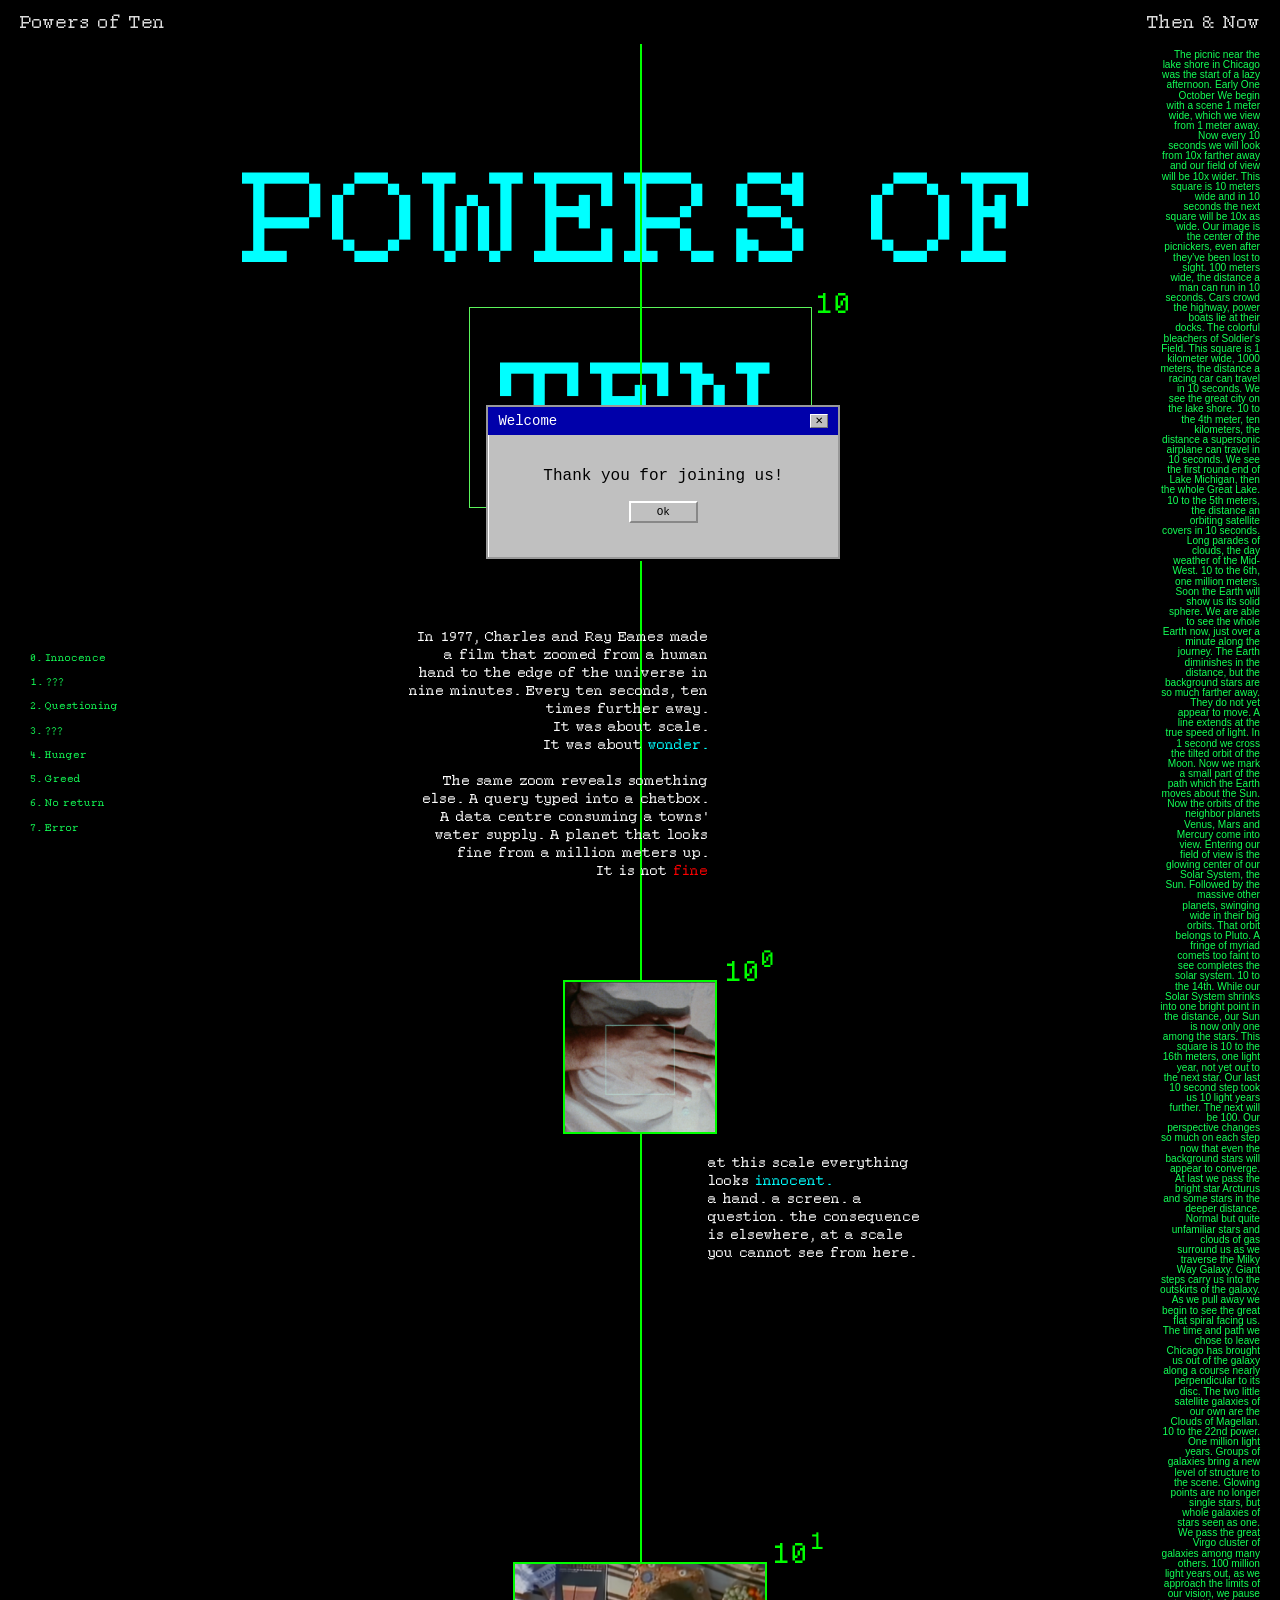
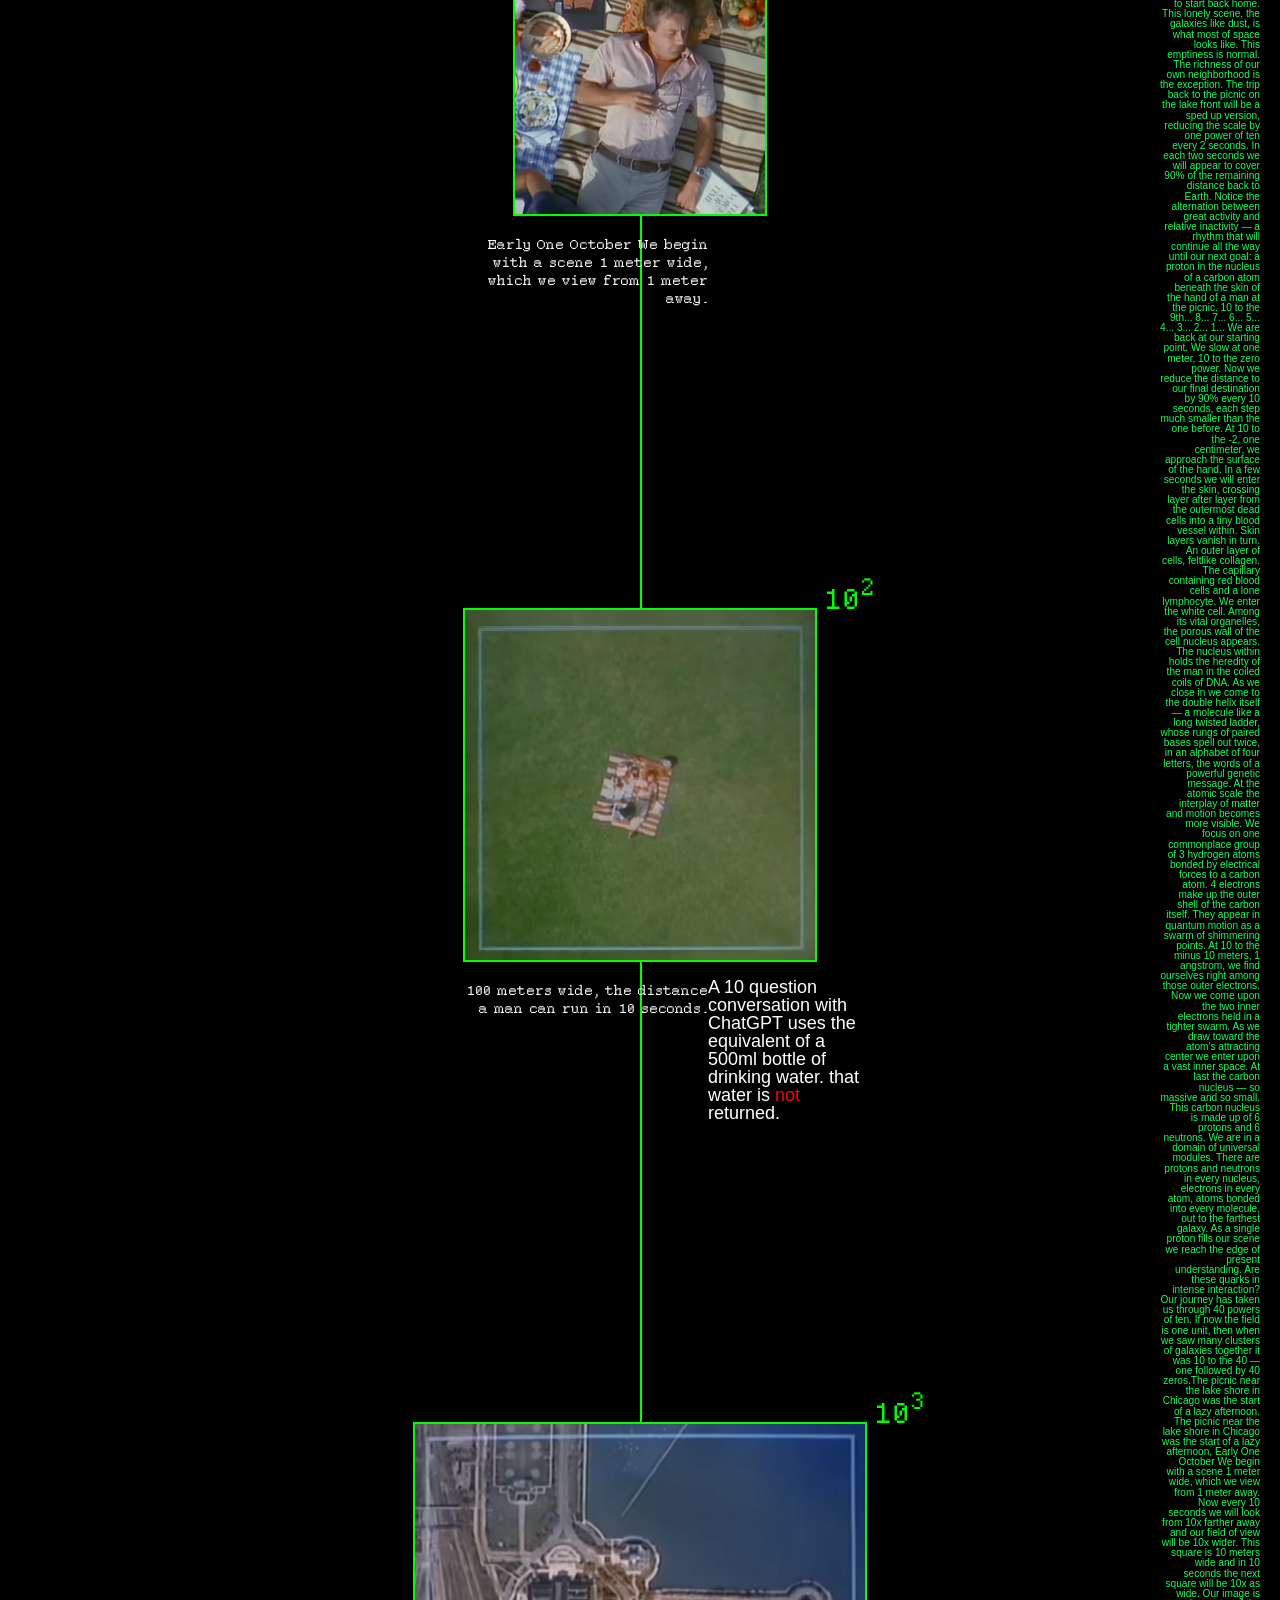
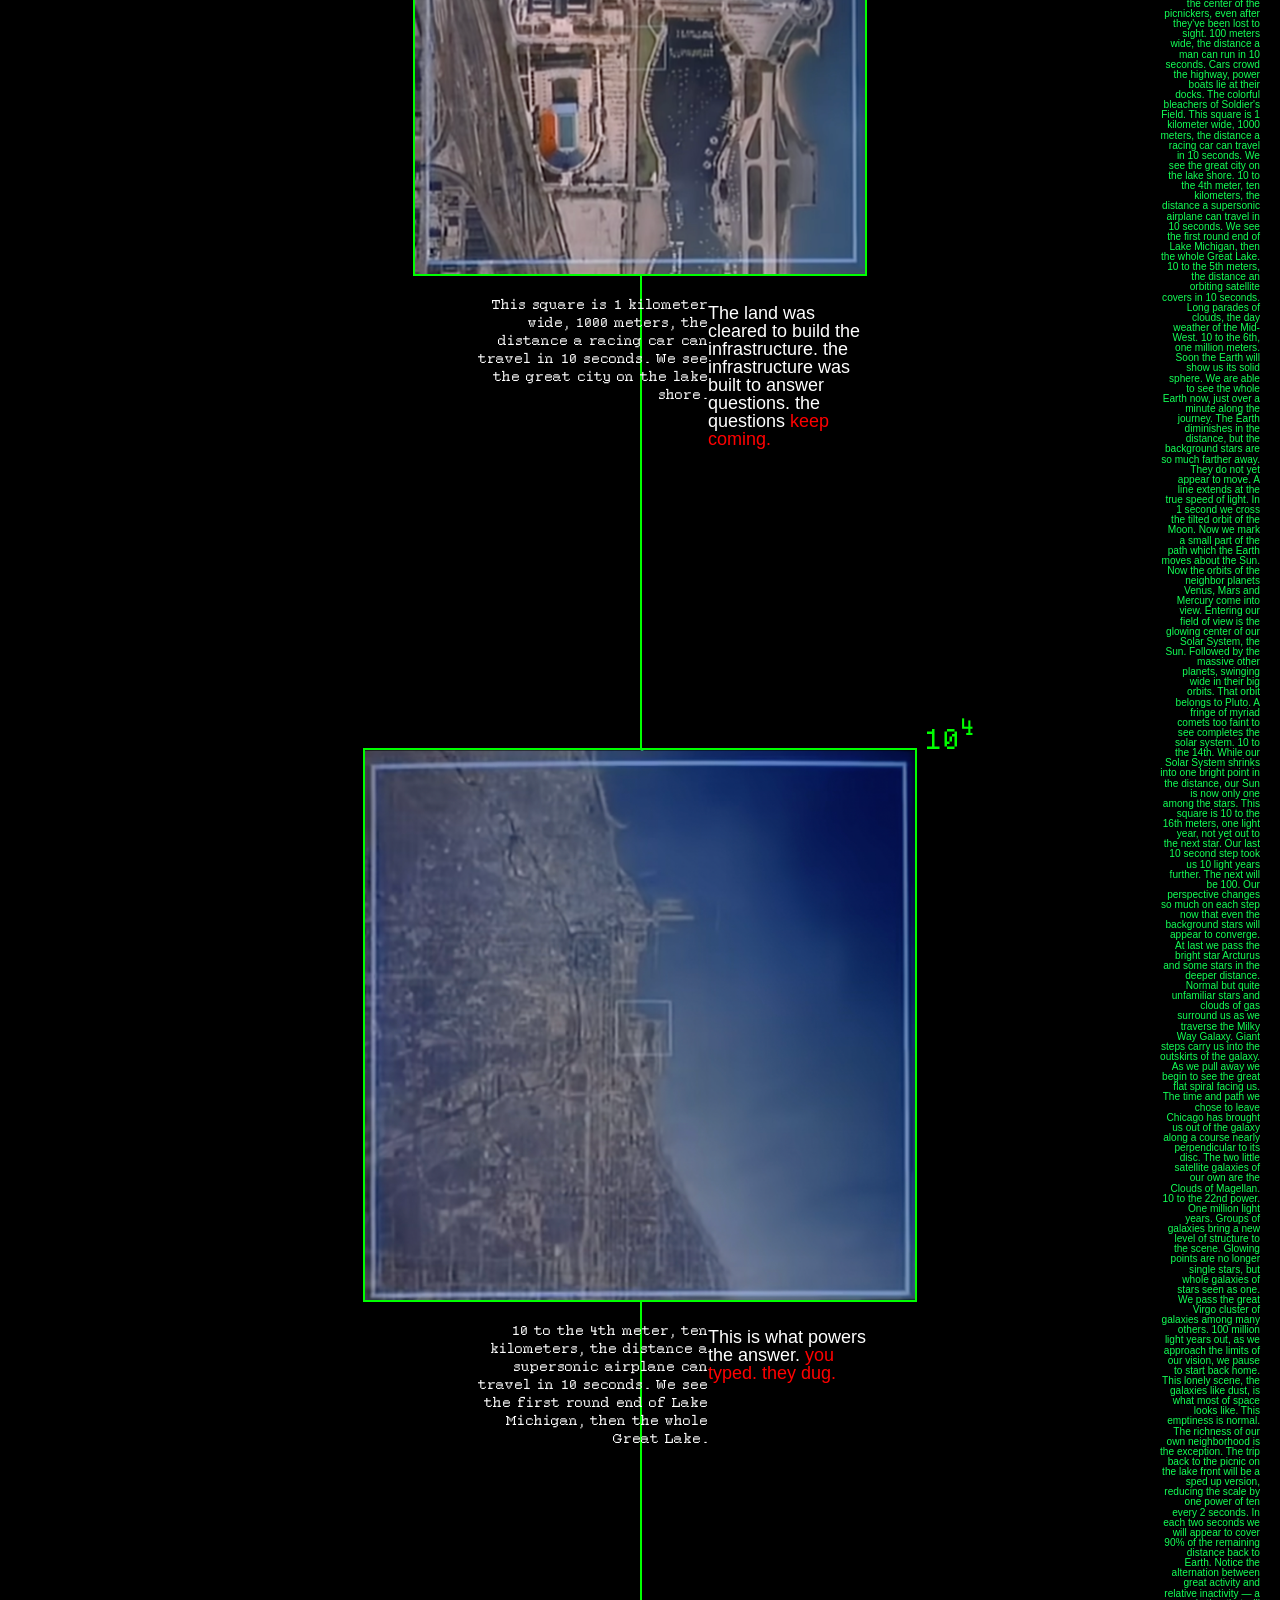
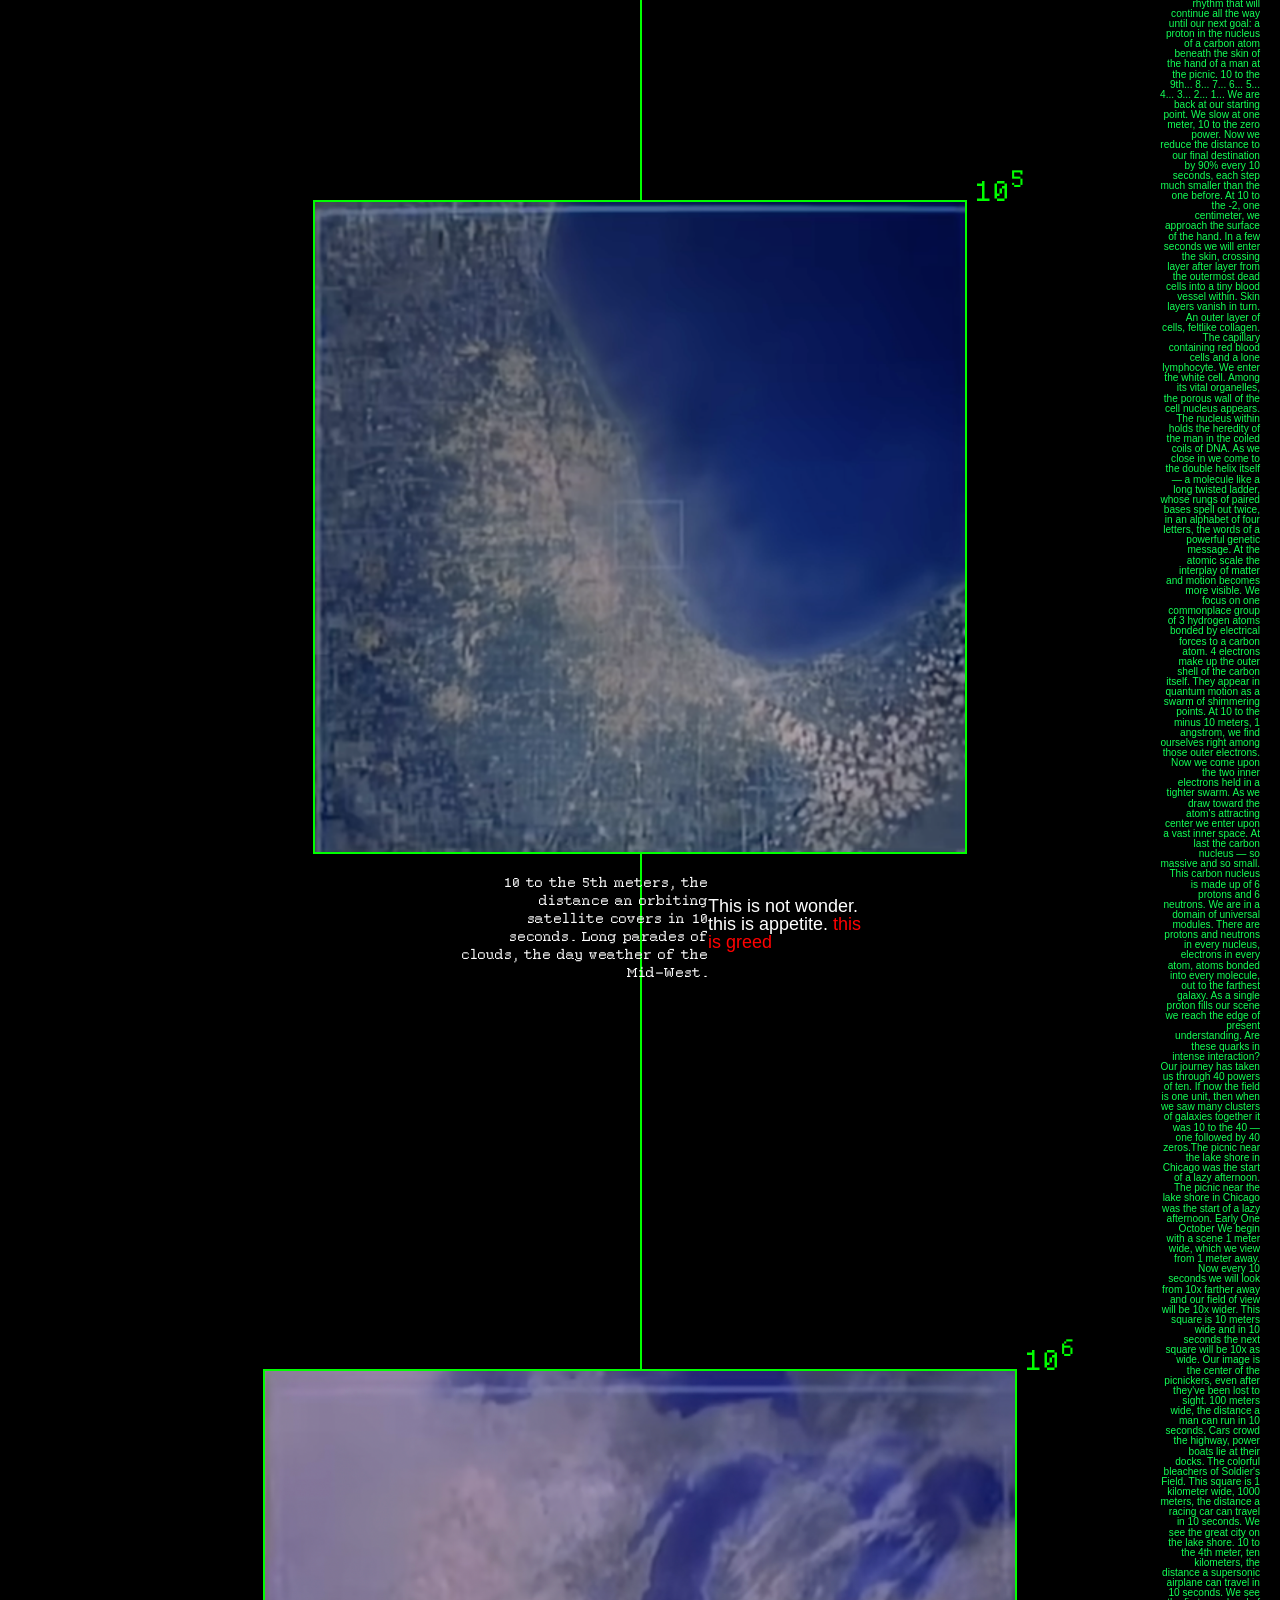
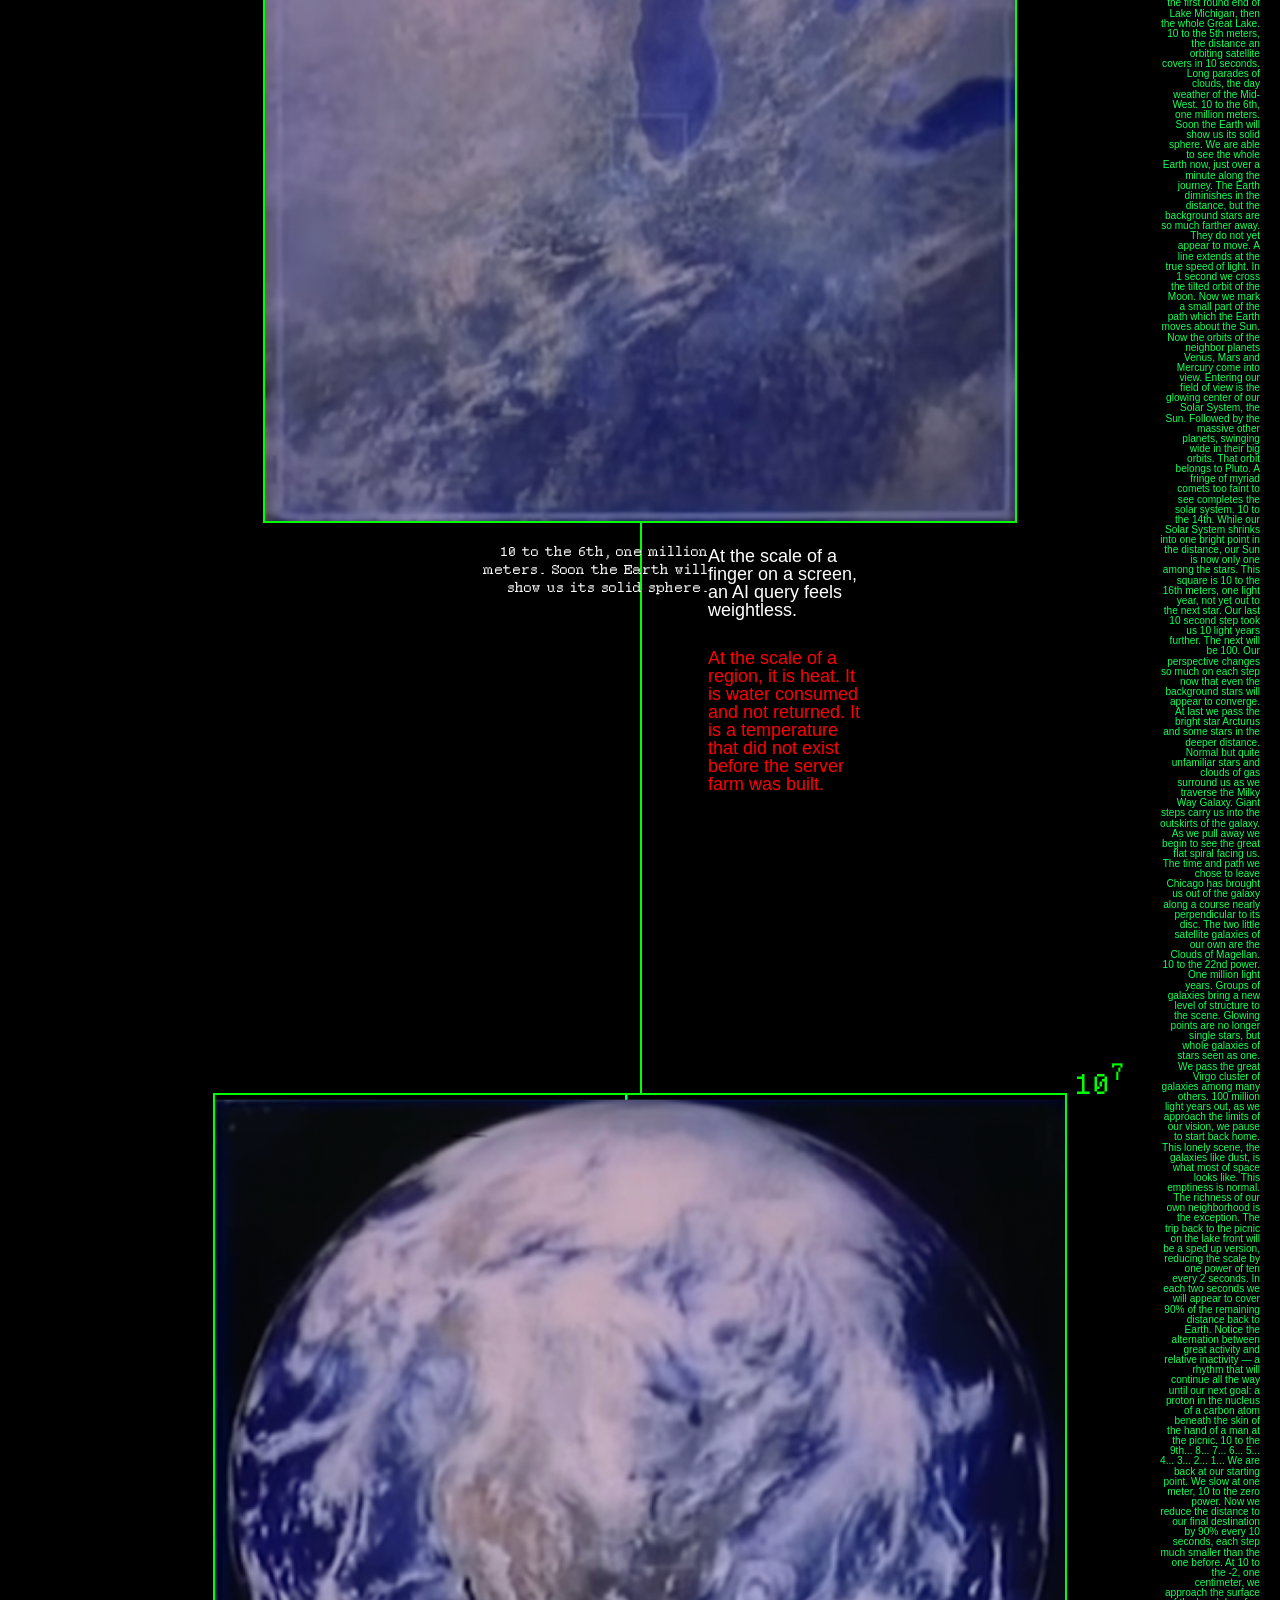
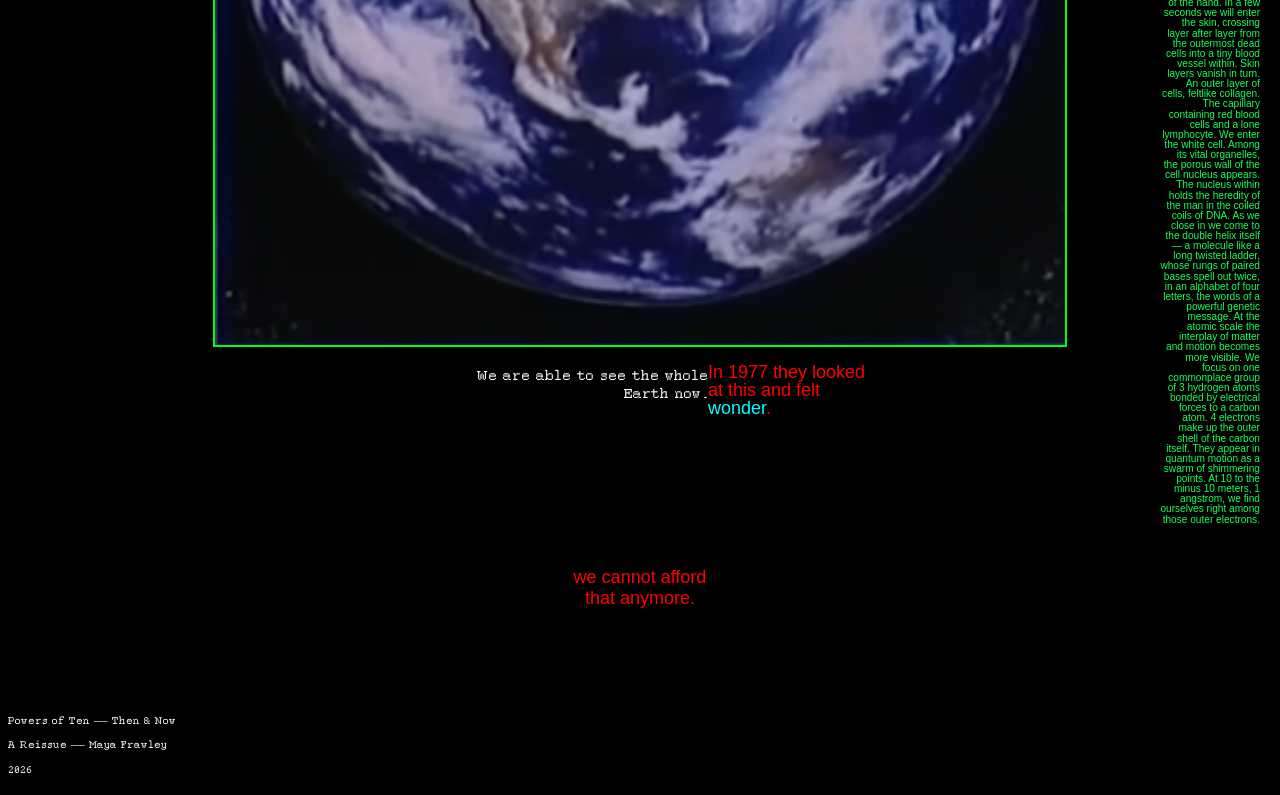
==== commit 6bfb1e20: "chapter list fix" ====
--- a/index.html
+++ b/index.html
@@ -160,6 +160,18 @@
   });
 }
 
+const chapterList = document.querySelector('.chapter-list');
+const ending = document.querySelector('.colophon');
+
+window.addEventListener('scroll', () => {
+  const endingTop = ending.getBoundingClientRect().top;
+  if (endingTop < window.innerHeight + 1800) {
+    chapterList.style.display = 'none';
+  } else {
+    chapterList.style.display = 'block';
+  }
+});
+
 </script>
 
 <div class="topbar">
@@ -181,7 +193,7 @@
   <div class="intro">
     The picnic near the lake shore in Chicago was the start of a lazy afternoon. Early One October We begin with a scene 1 meter wide, which we view from 1 meter away. Now every 10 seconds we will look from 10x farther away and our field of view will be 10x wider. This square is 10 meters wide and in 10 seconds the next square will be 10x as wide. Our image is the center of the picnickers, even after they've been lost to sight. 100 meters wide, the distance a man can run in 10 seconds. Cars crowd the highway, power boats lie at their docks. The colorful bleachers of Soldier's Field. This square is 1 kilometer wide, 1000 meters, the distance a racing car can travel in 10 seconds. We see the great city on the lake shore. 10 to the 4th meter, ten kilometers, the distance a supersonic airplane can travel in 10 seconds. We see the first round end of Lake Michigan, then the whole Great Lake. 10 to the 5th meters, the distance an orbiting satellite covers in 10 seconds. Long parades of clouds, the day weather of the Mid-West. 10 to the 6th, one million meters. Soon the Earth will show us its solid sphere. We are able to see the whole Earth now, just over a minute along the journey. The Earth diminishes in the distance, but the background stars are so much farther away. They do not yet appear to move. A line extends at the true speed of light. In 1 second we cross the tilted orbit of the Moon. Now we mark a small part of the path which the Earth moves about the Sun. Now the orbits of the neighbor planets Venus, Mars and Mercury come into view. Entering our field of view is the glowing center of our Solar System, the Sun. Followed by the massive other planets, swinging wide in their big orbits. That orbit belongs to Pluto. A fringe of myriad comets too faint to see completes the solar system. 10 to the 14th. While our Solar System shrinks into one bright point in the distance, our Sun is now only one among the stars. This square is 10 to the 16th meters, one light year, not yet out to the next star. Our last 10 second step took us 10 light years further. The next will be 100. Our perspective changes so much on each step now that even the background stars will appear to converge. At last we pass the bright star Arcturus and some stars in the deeper distance. Normal but quite unfamiliar stars and clouds of gas surround us as we traverse the Milky Way Galaxy. Giant steps carry us into the outskirts of the galaxy. As we pull away we begin to see the great flat spiral facing us. The time and path we chose to leave Chicago has brought us out of the galaxy along a course nearly perpendicular to its disc. The two little satellite galaxies of our own are the Clouds of Magellan. 10 to the 22nd power. One million light years. Groups of galaxies bring a new level of structure to the scene. Glowing points are no longer single stars, but whole galaxies of stars seen as one. We pass the great Virgo cluster of galaxies among many others. 100 million light years out, as we approach the limits of our vision, we pause to start back home. This lonely scene, the galaxies like dust, is what most of space looks like. This emptiness is normal. The richness of our own neighborhood is the exception. The trip back to the picnic on the lake front will be a sped up version, reducing the scale by one power of ten every 2 seconds. In each two seconds we will appear to cover 90% of the remaining distance back to Earth. Notice the alternation between great activity and relative inactivity — a rhythm that will continue all the way until our next goal: a proton in the nucleus of a carbon atom beneath the skin of the hand of a man at the picnic. 10 to the 9th... 8... 7... 6... 5... 4... 3... 2... 1... We are back at our starting point. We slow at one meter, 10 to the zero power. Now we reduce the distance to our final destination by 90% every 10 seconds, each step much smaller than the one before. At 10 to the -2, one centimeter, we approach the surface of the hand. In a few seconds we will enter the skin, crossing layer after layer from the outermost dead cells into a tiny blood vessel within. Skin layers vanish in turn. An outer layer of cells, feltlike collagen. The capillary containing red blood cells and a lone lymphocyte. We enter the white cell. Among its vital organelles, the porous wall of the cell nucleus appears. The nucleus within holds the heredity of the man in the coiled coils of DNA. As we close in we come to the double helix itself — a molecule like a long twisted ladder, whose rungs of paired bases spell out twice, in an alphabet of four letters, the words of a powerful genetic message. At the atomic scale the interplay of matter and motion becomes more visible. We focus on one commonplace group of 3 hydrogen atoms bonded by electrical forces to a carbon atom. 4 electrons make up the outer shell of the carbon itself. They appear in quantum motion as a swarm of shimmering points. At 10 to the minus 10 meters, 1 angstrom, we find ourselves right among those outer electrons. Now we come upon the two inner electrons held in a tighter swarm. As we draw toward the atom's attracting center we enter upon a vast inner space. At last the carbon nucleus — so massive and so small. This carbon nucleus is made up of 6 protons and 6 neutrons. We are in a domain of universal modules. There are protons and neutrons in every nucleus, electrons in every atom, atoms bonded into every molecule, out to the farthest galaxy. As a single proton fills our scene we reach the edge of present understanding. Are these quarks in intense interaction? Our journey has taken us through 40 powers of ten. If now the field is one unit, then when we saw many clusters of galaxies together it was 10 to the 40 — one followed by 40 zeros.The picnic near the lake shore in Chicago was the start of a lazy afternoon. 
     The picnic near the lake shore in Chicago was the start of a lazy afternoon. Early One October We begin with a scene 1 meter wide, which we view from 1 meter away. Now every 10 seconds we will look from 10x farther away and our field of view will be 10x wider. This square is 10 meters wide and in 10 seconds the next square will be 10x as wide. Our image is the center of the picnickers, even after they've been lost to sight. 100 meters wide, the distance a man can run in 10 seconds. Cars crowd the highway, power boats lie at their docks. The colorful bleachers of Soldier's Field. This square is 1 kilometer wide, 1000 meters, the distance a racing car can travel in 10 seconds. We see the great city on the lake shore. 10 to the 4th meter, ten kilometers, the distance a supersonic airplane can travel in 10 seconds. We see the first round end of Lake Michigan, then the whole Great Lake. 10 to the 5th meters, the distance an orbiting satellite covers in 10 seconds. Long parades of clouds, the day weather of the Mid-West. 10 to the 6th, one million meters. Soon the Earth will show us its solid sphere. We are able to see the whole Earth now, just over a minute along the journey. The Earth diminishes in the distance, but the background stars are so much farther away. They do not yet appear to move. A line extends at the true speed of light. In 1 second we cross the tilted orbit of the Moon. Now we mark a small part of the path which the Earth moves about the Sun. Now the orbits of the neighbor planets Venus, Mars and Mercury come into view. Entering our field of view is the glowing center of our Solar System, the Sun. Followed by the massive other planets, swinging wide in their big orbits. That orbit belongs to Pluto. A fringe of myriad comets too faint to see completes the solar system. 10 to the 14th. While our Solar System shrinks into one bright point in the distance, our Sun is now only one among the stars. This square is 10 to the 16th meters, one light year, not yet out to the next star. Our last 10 second step took us 10 light years further. The next will be 100. Our perspective changes so much on each step now that even the background stars will appear to converge. At last we pass the bright star Arcturus and some stars in the deeper distance. Normal but quite unfamiliar stars and clouds of gas surround us as we traverse the Milky Way Galaxy. Giant steps carry us into the outskirts of the galaxy. As we pull away we begin to see the great flat spiral facing us. The time and path we chose to leave Chicago has brought us out of the galaxy along a course nearly perpendicular to its disc. The two little satellite galaxies of our own are the Clouds of Magellan. 10 to the 22nd power. One million light years. Groups of galaxies bring a new level of structure to the scene. Glowing points are no longer single stars, but whole galaxies of stars seen as one. We pass the great Virgo cluster of galaxies among many others. 100 million light years out, as we approach the limits of our vision, we pause to start back home. This lonely scene, the galaxies like dust, is what most of space looks like. This emptiness is normal. The richness of our own neighborhood is the exception. The trip back to the picnic on the lake front will be a sped up version, reducing the scale by one power of ten every 2 seconds. In each two seconds we will appear to cover 90% of the remaining distance back to Earth. Notice the alternation between great activity and relative inactivity — a rhythm that will continue all the way until our next goal: a proton in the nucleus of a carbon atom beneath the skin of the hand of a man at the picnic. 10 to the 9th... 8... 7... 6... 5... 4... 3... 2... 1... We are back at our starting point. We slow at one meter, 10 to the zero power. Now we reduce the distance to our final destination by 90% every 10 seconds, each step much smaller than the one before. At 10 to the -2, one centimeter, we approach the surface of the hand. In a few seconds we will enter the skin, crossing layer after layer from the outermost dead cells into a tiny blood vessel within. Skin layers vanish in turn. An outer layer of cells, feltlike collagen. The capillary containing red blood cells and a lone lymphocyte. We enter the white cell. Among its vital organelles, the porous wall of the cell nucleus appears. The nucleus within holds the heredity of the man in the coiled coils of DNA. As we close in we come to the double helix itself — a molecule like a long twisted ladder, whose rungs of paired bases spell out twice, in an alphabet of four letters, the words of a powerful genetic message. At the atomic scale the interplay of matter and motion becomes more visible. We focus on one commonplace group of 3 hydrogen atoms bonded by electrical forces to a carbon atom. 4 electrons make up the outer shell of the carbon itself. They appear in quantum motion as a swarm of shimmering points. At 10 to the minus 10 meters, 1 angstrom, we find ourselves right among those outer electrons. Now we come upon the two inner electrons held in a tighter swarm. As we draw toward the atom's attracting center we enter upon a vast inner space. At last the carbon nucleus — so massive and so small. This carbon nucleus is made up of 6 protons and 6 neutrons. We are in a domain of universal modules. There are protons and neutrons in every nucleus, electrons in every atom, atoms bonded into every molecule, out to the farthest galaxy. As a single proton fills our scene we reach the edge of present understanding. Are these quarks in intense interaction? Our journey has taken us through 40 powers of ten. If now the field is one unit, then when we saw many clusters of galaxies together it was 10 to the 40 — one followed by 40 zeros.The picnic near the lake shore in Chicago was the start of a lazy afternoon. 
-    The picnic near the lake shore in Chicago was the start of a lazy afternoon. Early One October We begin with a scene 1 meter wide, which we view from 1 meter away. Now every 10 seconds we will look from 10x farther away and our field of view will be 10x wider. This square is 10 meters wide and in 10 seconds the next square will be 10x as wide. Our image is the center of the picnickers, even after they've been lost to sight. 100 meters wide, the distance a man can run in 10 seconds. Cars crowd the highway, power boats lie at their docks. The colorful bleachers of Soldier's Field. This square is 1 kilometer wide, 1000 meters, the distance a racing car can travel in 10 seconds. We see the great city on the lake shore. 10 to the 4th meter, ten kilometers, the distance a supersonic airplane can travel in 10 seconds. We see the first round end of Lake Michigan, then the whole Great Lake. 10 to the 5th meters, the distance an orbiting satellite covers in 10 seconds. Long parades of clouds, the day weather of the Mid-West. 10 to the 6th, one million meters. Soon the Earth will show us its solid sphere. We are able to see the whole Earth now, just over a minute along the journey. The Earth diminishes in the distance, but the background stars are so much farther away. They do not yet appear to move. A line extends at the true speed of light. In 1 second we cross the tilted orbit of the Moon. Now we mark a small part of the path which the Earth moves about the Sun. Now the orbits of the neighbor planets Venus, Mars and Mercury come into view. Entering our field of view is the glowing center of our Solar System, the Sun. Followed by the massive other planets, swinging wide in their big orbits. That orbit belongs to Pluto. A fringe of myriad comets too faint to see completes the solar system. 10 to the 14th. While our Solar System shrinks into one bright point in the distance, our Sun is now only one among the stars. This square is 10 to the 16th meters, one light year, not yet out to the next star. Our last 10 second step took us 10 light years further. The next will be 100. Our perspective changes so much on each step now that even the background stars will appear to converge. At last we pass the bright star Arcturus and some stars in the deeper distance. Normal but quite unfamiliar stars and clouds of gas surround us as we traverse the Milky Way Galaxy. Giant steps carry us into the outskirts of the galaxy. As we pull away we begin to see the great flat spiral facing us. The time and path we chose to leave Chicago has brought us out of the galaxy along a course nearly perpendicular to its disc. The two little satellite galaxies of our own are the Clouds of Magellan. 10 to the 22nd power. One million light years. Groups of galaxies bring a new level of structure to the scene. Glowing points are no longer single stars, but whole galaxies of stars seen as one. We pass the great Virgo cluster of galaxies among many others. 100 million light years out, as we approach the limits of our vision, we pause to start back home. This lonely scene, the galaxies like dust, is what most of space looks like. This emptiness is normal. The richness of our own neighborhood is the exception. The trip back to the picnic on the lake front will be a sped up version, reducing the scale by one power of ten every 2 seconds. In each two seconds we will appear to cover 90% of the remaining distance back to Earth. Notice the alternation between great activity and relative inactivity — a rhythm that will continue all the way until our next goal: a proton in the nucleus of a carbon atom beneath the skin of the hand of a man at the picnic. 10 to the 9th... 8... 7... 6... 5... 4... 3... 2... 1... We are back at our starting point. We slow at one meter, 10 to the zero power. Now we reduce the distance to our final destination by 90% every 10 seconds, each step much smaller than the one before. At 10 to the -2, one centimeter, we approach the surface of the hand. In a few seconds we will enter the skin, crossing layer after layer from the outermost dead cells into a tiny blood vessel within. Skin layers vanish in turn. An outer layer of cells, feltlike collagen. The capillary containing red blood cells and a lone lymphocyte. We enter the white cell. Among its vital organelles, the porous wall of the cell nucleus appears. The nucleus within holds the heredity of the man in the coiled coils of DNA. As we close in we come to the double helix itself — a molecule like a long twisted ladder, whose rungs of paired bases spell out twice, in an alphabet of four letters, the words of a powerful genetic message. At the atomic scale the interplay of matter and motion becomes more visible. We focus on one commonplace group of 3 hydrogen atoms bonded by electrical forces to a carbon atom. 4 electrons make up the outer shell of the carbon itself. They appear in quantum motion as a swarm of shimmering points. At 10 to the minus 10 meters, 1 angstrom, we find ourselves right among those outer electrons. Now we come upon the two inner electrons held in a tighter swarm. As we draw toward the atom's attracting center we enter upon a vast inner space. At last the carbon nucleus — so massive and so small. This carbon nucleus is made up of 6 protons and 6 neutrons. We are in a domain of universal modules. There are protons and neutrons in every nucleus, electrons in every atom, atoms bonded into every molecule, out to the farthest galaxy. As a single proton fills our scene we reach the edge of present understanding. Are these quarks in intense interaction? Our journey has taken us through 40 powers of ten. If now the field is one unit, then when we saw many clusters of galaxies together it was 10 to the 40 — one followed by 40 zeros.The picnic near the lake shore in Chicago was the start of a lazy afternoon. 
+    The picnic near the lake shore in Chicago was the start of a lazy afternoon. Early One October We begin with a scene 1 meter wide, which we view from 1 meter away. Now every 10 seconds we will look from 10x farther away and our field of view will be 10x wider. This square is 10 meters wide and in 10 seconds the next square will be 10x as wide. Our image is the center of the picnickers, even after they've been lost to sight. 100 meters wide, the distance a man can run in 10 seconds. Cars crowd the highway, power boats lie at their docks. The colorful bleachers of Soldier's Field. This square is 1 kilometer wide, 1000 meters, the distance a racing car can travel in 10 seconds. We see the great city on the lake shore. 10 to the 4th meter, ten kilometers, the distance a supersonic airplane can travel in 10 seconds. We see the first round end of Lake Michigan, then the whole Great Lake. 10 to the 5th meters, the distance an orbiting satellite covers in 10 seconds. Long parades of clouds, the day weather of the Mid-West. 10 to the 6th, one million meters. Soon the Earth will show us its solid sphere. We are able to see the whole Earth now, just over a minute along the journey. The Earth diminishes in the distance, but the background stars are so much farther away. They do not yet appear to move. A line extends at the true speed of light. In 1 second we cross the tilted orbit of the Moon. Now we mark a small part of the path which the Earth moves about the Sun. Now the orbits of the neighbor planets Venus, Mars and Mercury come into view. Entering our field of view is the glowing center of our Solar System, the Sun. Followed by the massive other planets, swinging wide in their big orbits. That orbit belongs to Pluto. A fringe of myriad comets too faint to see completes the solar system. 10 to the 14th. While our Solar System shrinks into one bright point in the distance, our Sun is now only one among the stars. This square is 10 to the 16th meters, one light year, not yet out to the next star. Our last 10 second step took us 10 light years further. The next will be 100. Our perspective changes so much on each step now that even the background stars will appear to converge. At last we pass the bright star Arcturus and some stars in the deeper distance. Normal but quite unfamiliar stars and clouds of gas surround us as we traverse the Milky Way Galaxy. Giant steps carry us into the outskirts of the galaxy. As we pull away we begin to see the great flat spiral facing us. The time and path we chose to leave Chicago has brought us out of the galaxy along a course nearly perpendicular to its disc. The two little satellite galaxies of our own are the Clouds of Magellan. 10 to the 22nd power. One million light years. Groups of galaxies bring a new level of structure to the scene. Glowing points are no longer single stars, but whole galaxies of stars seen as one. We pass the great Virgo cluster of galaxies among many others. 100 million light years out, as we approach the limits of our vision, we pause to start back home. This lonely scene, the galaxies like dust, is what most of space looks like. This emptiness is normal. The richness of our own neighborhood is the exception. The trip back to the picnic on the lake front will be a sped up version, reducing the scale by one power of ten every 2 seconds. In each two seconds we will appear to cover 90% of the remaining distance back to Earth. Notice the alternation between great activity and relative inactivity — a rhythm that will continue all the way until our next goal: a proton in the nucleus of a carbon atom beneath the skin of the hand of a man at the picnic. 10 to the 9th... 8... 7... 6... 5... 4... 3... 2... 1... We are back at our starting point. We slow at one meter, 10 to the zero power. Now we reduce the distance to our final destination by 90% every 10 seconds, each step much smaller than the one before. At 10 to the -2, one centimeter, we approach the surface of the hand. In a few seconds we will enter the skin, crossing layer after layer from the outermost dead cells into a tiny blood vessel within. Skin layers vanish in turn. An outer layer of cells, feltlike collagen. The capillary containing red blood cells and a lone lymphocyte. We enter the white cell. Among its vital organelles, the porous wall of the cell nucleus appears. The nucleus within holds the heredity of the man in the coiled coils of DNA. As we close in we come to the double helix itself — a molecule like a long twisted ladder, whose rungs of paired bases spell out twice, in an alphabet of four letters, the words of a powerful genetic message. At the atomic scale the interplay of matter and motion becomes more visible. We focus on one commonplace group of 3 hydrogen atoms bonded by electrical forces to a carbon atom. 4 electrons make up the outer shell of the carbon itself. They appear in quantum motion as a swarm of shimmering points. At 10 to the minus 10 meters, 1 angstrom, we find ourselves right among those outer electrons. 
   </div>
 
   <div class="chapter-list">
@@ -281,9 +293,14 @@
   <span class="scale-number">10<sup>7</sup></span>
 </div>
 <p class="text-10-7-left">We are able to see the whole Earth now.</p>
-<p class="text-10-7-right">In 1977 they looked at this and felt wonder. we cannot afford that anymore.</p>
-</div>
-
+<p class="text-10-7-right">In 1977 they looked at this and felt <span class="highlight1">wonder</span>.</p>
+</div>
+
+<p class="end-statement">we cannot afford<br>that anymore.</p>
+
+<div class="colophon">
+  <p>Powers of Ten — Then & Now<br>A Reissue — Maya Frawley<br>2026</p>
+</div>
 
 
 </body>
--- a/style.css
+++ b/style.css
@@ -51,7 +51,7 @@
 .ten-box::after {
   content: '';
   position: absolute;
-  bottom: -10000px;
+  bottom: -7800px;
   left: 50%;
   width: 2px;
   height: 10000px;
@@ -519,4 +519,22 @@
 .popup22 .popup-bar,
 .popup23 .popup-bar {
 background: red;
+}
+
+.end-statement {
+  text-align: center;
+  font-size: 18px;
+  color: red;
+  font-family: Arial, Helvetica, sans-serif;
+  margin-top: 250px;
+}
+
+.colophon {
+  position: static;
+  margin-top: 100px;
+  bottom: 20px;
+  left: 60px;
+  font-size: 13.503px;
+  color: #ffffff;
+  line-height: 1.8;
 }
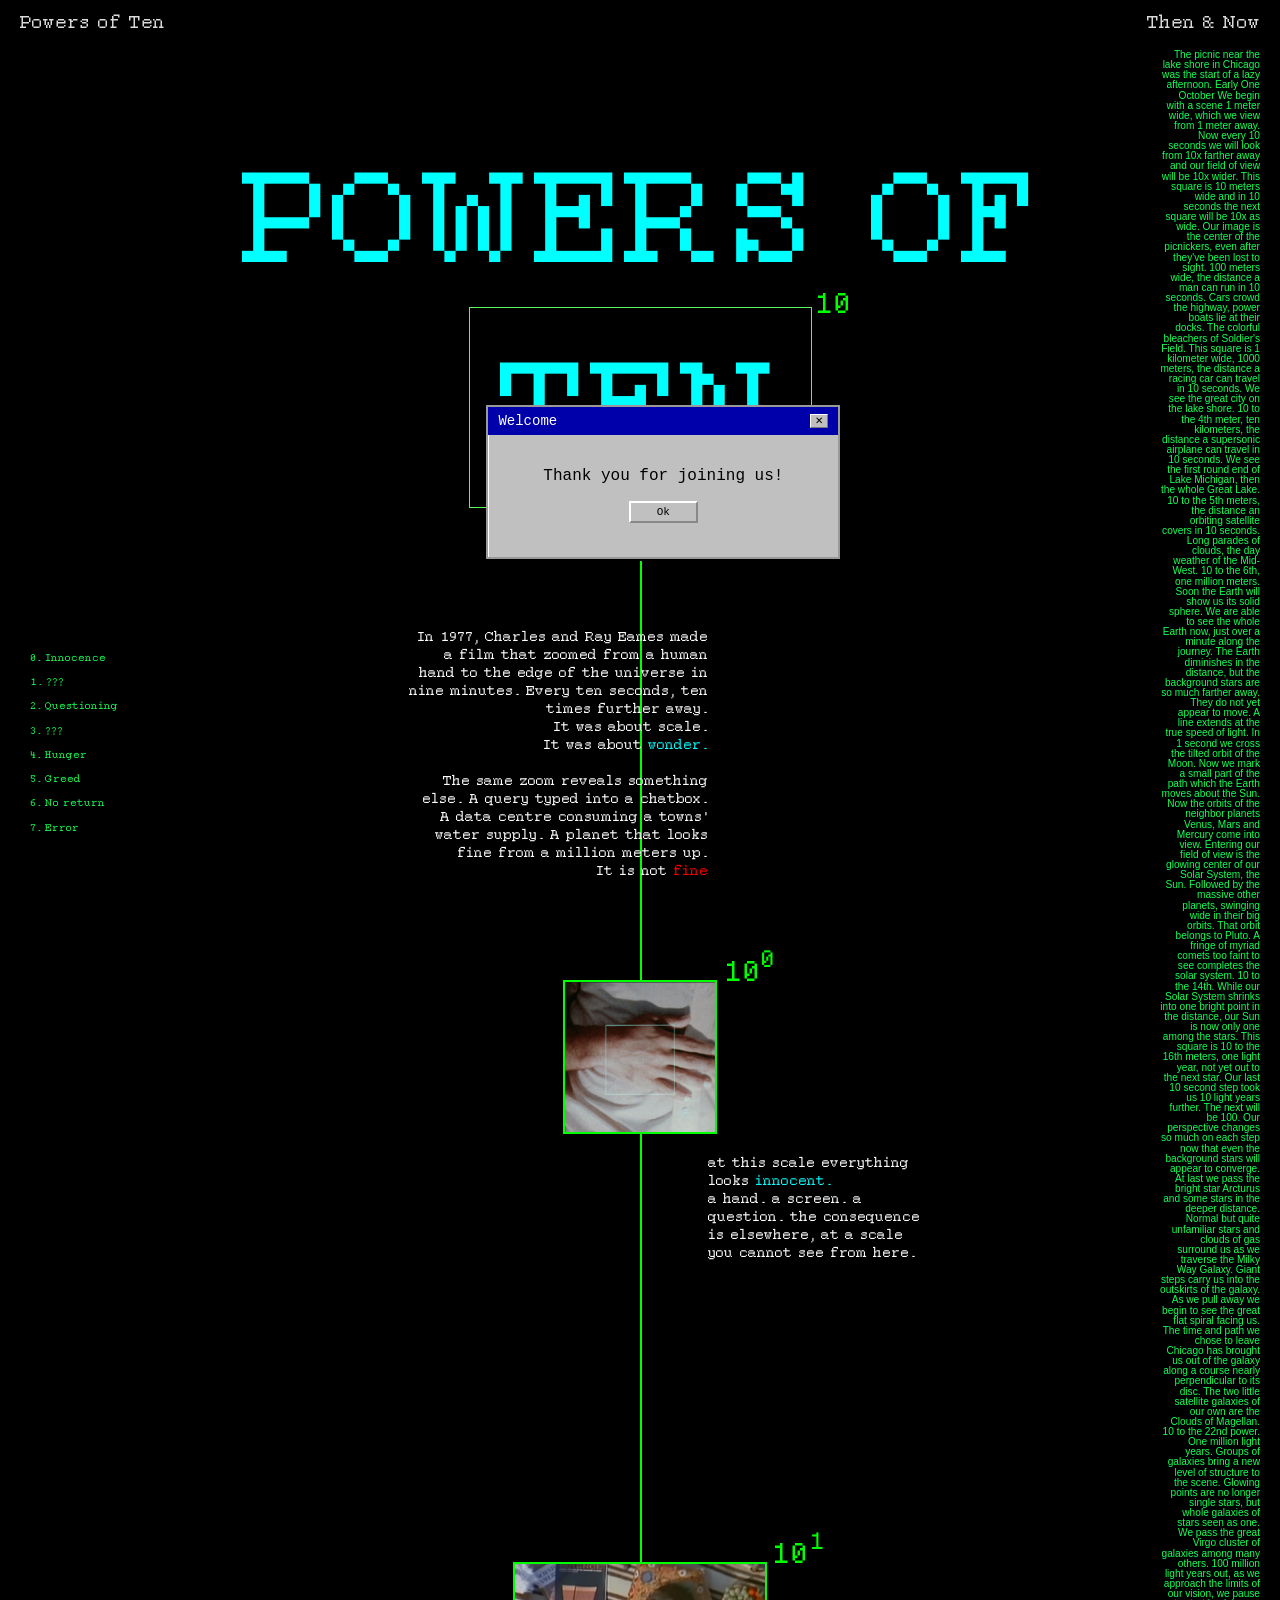
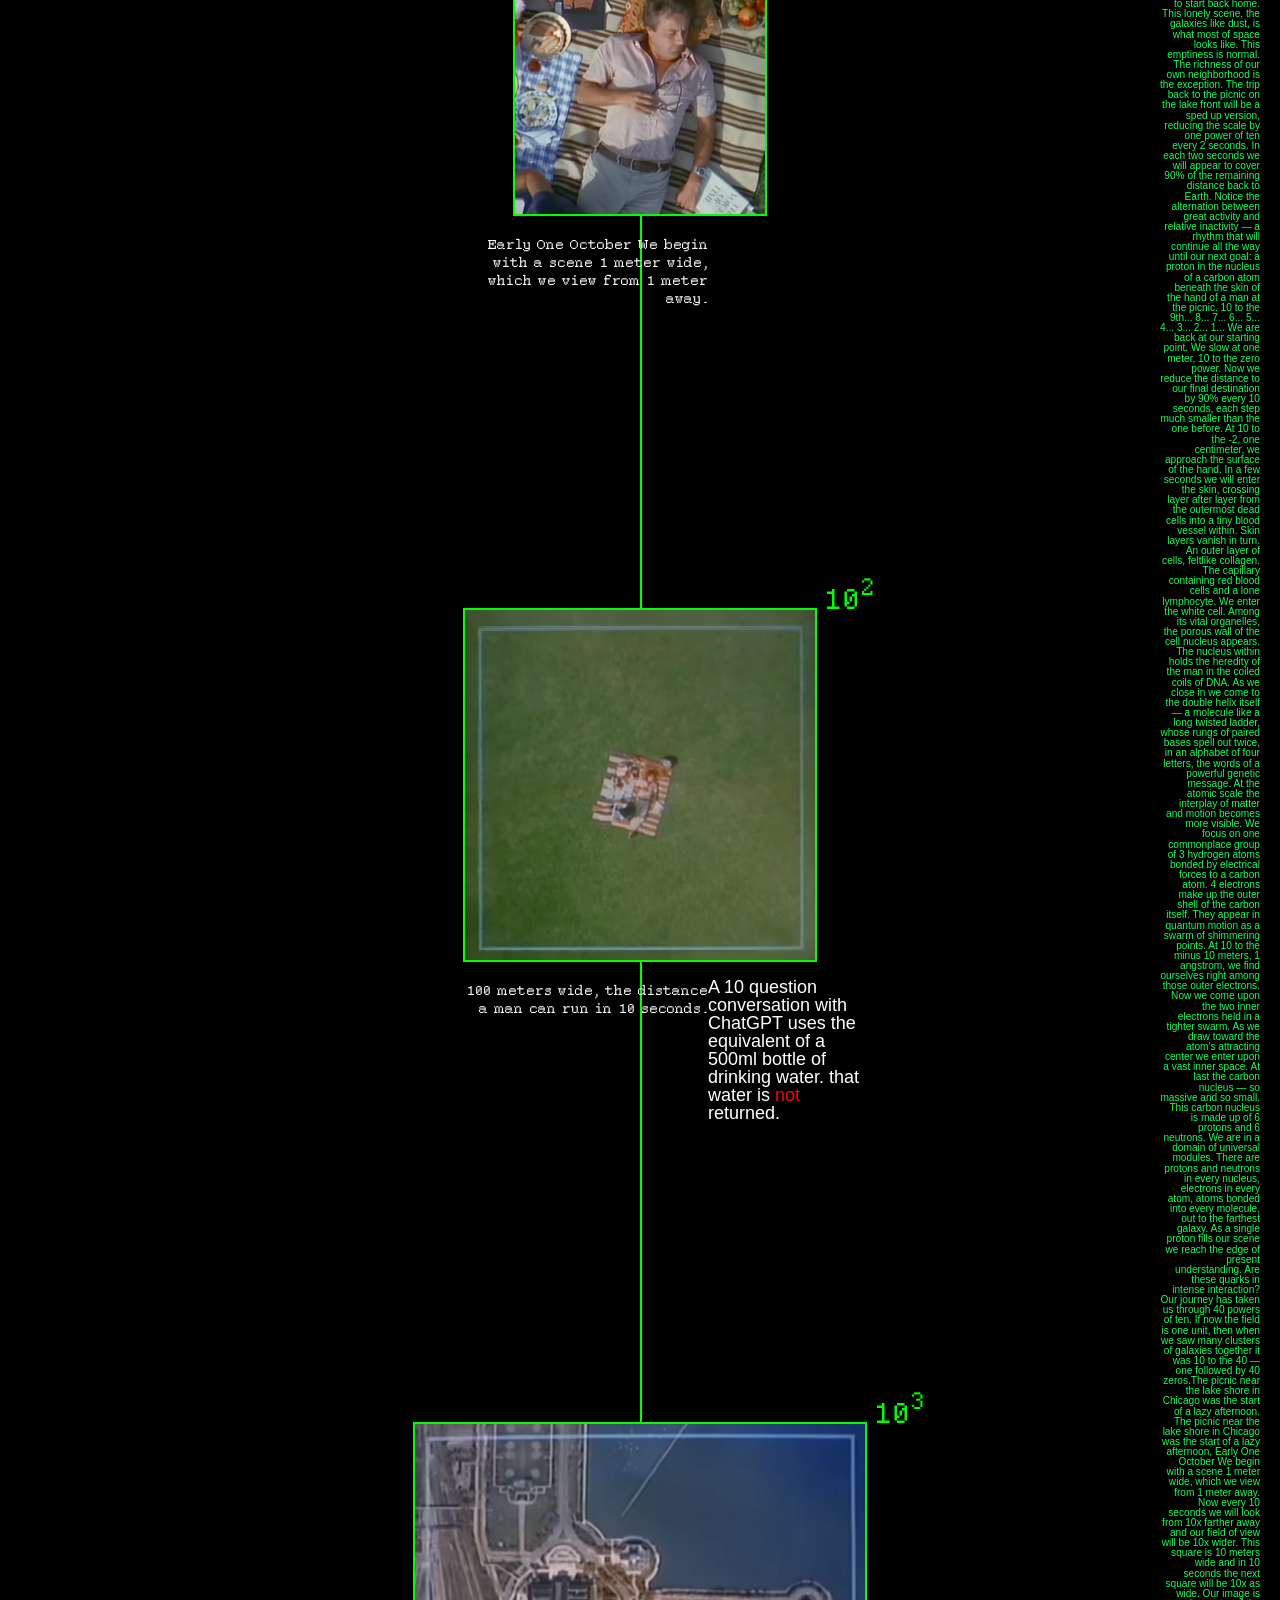
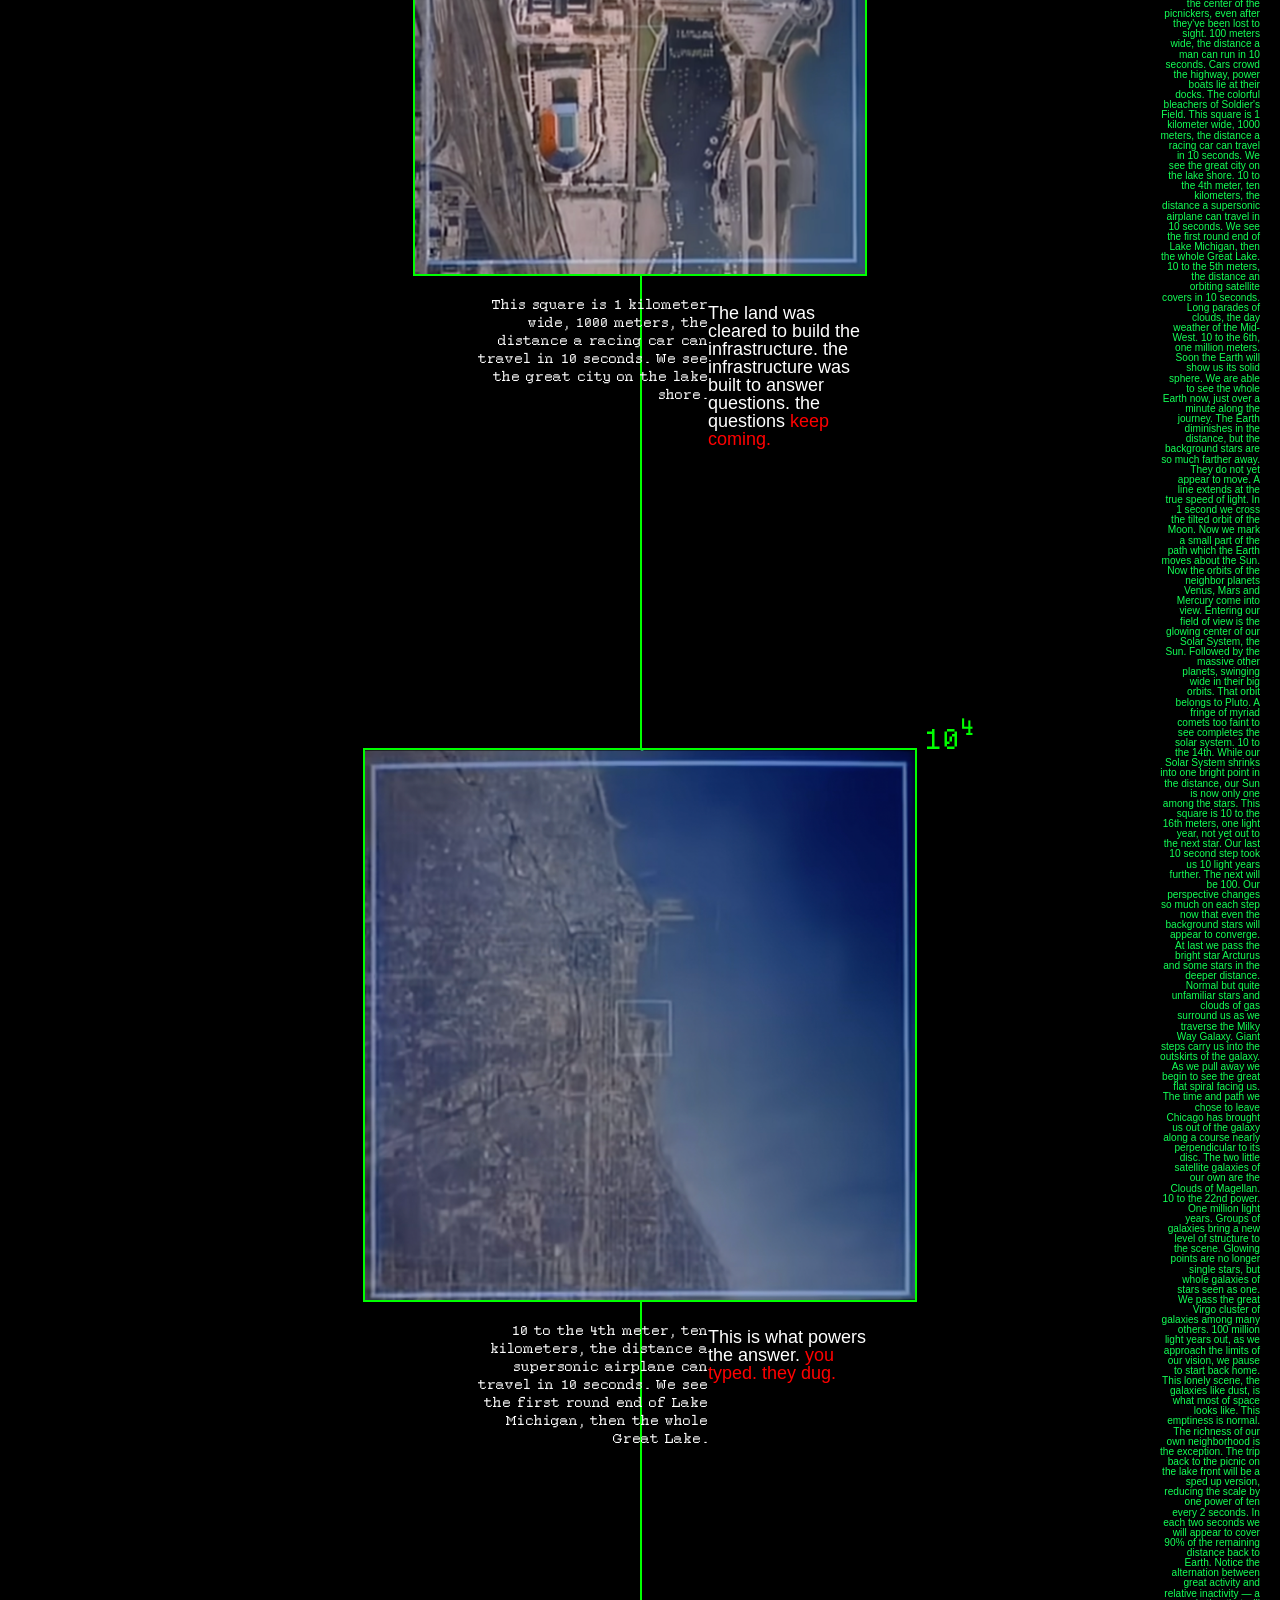
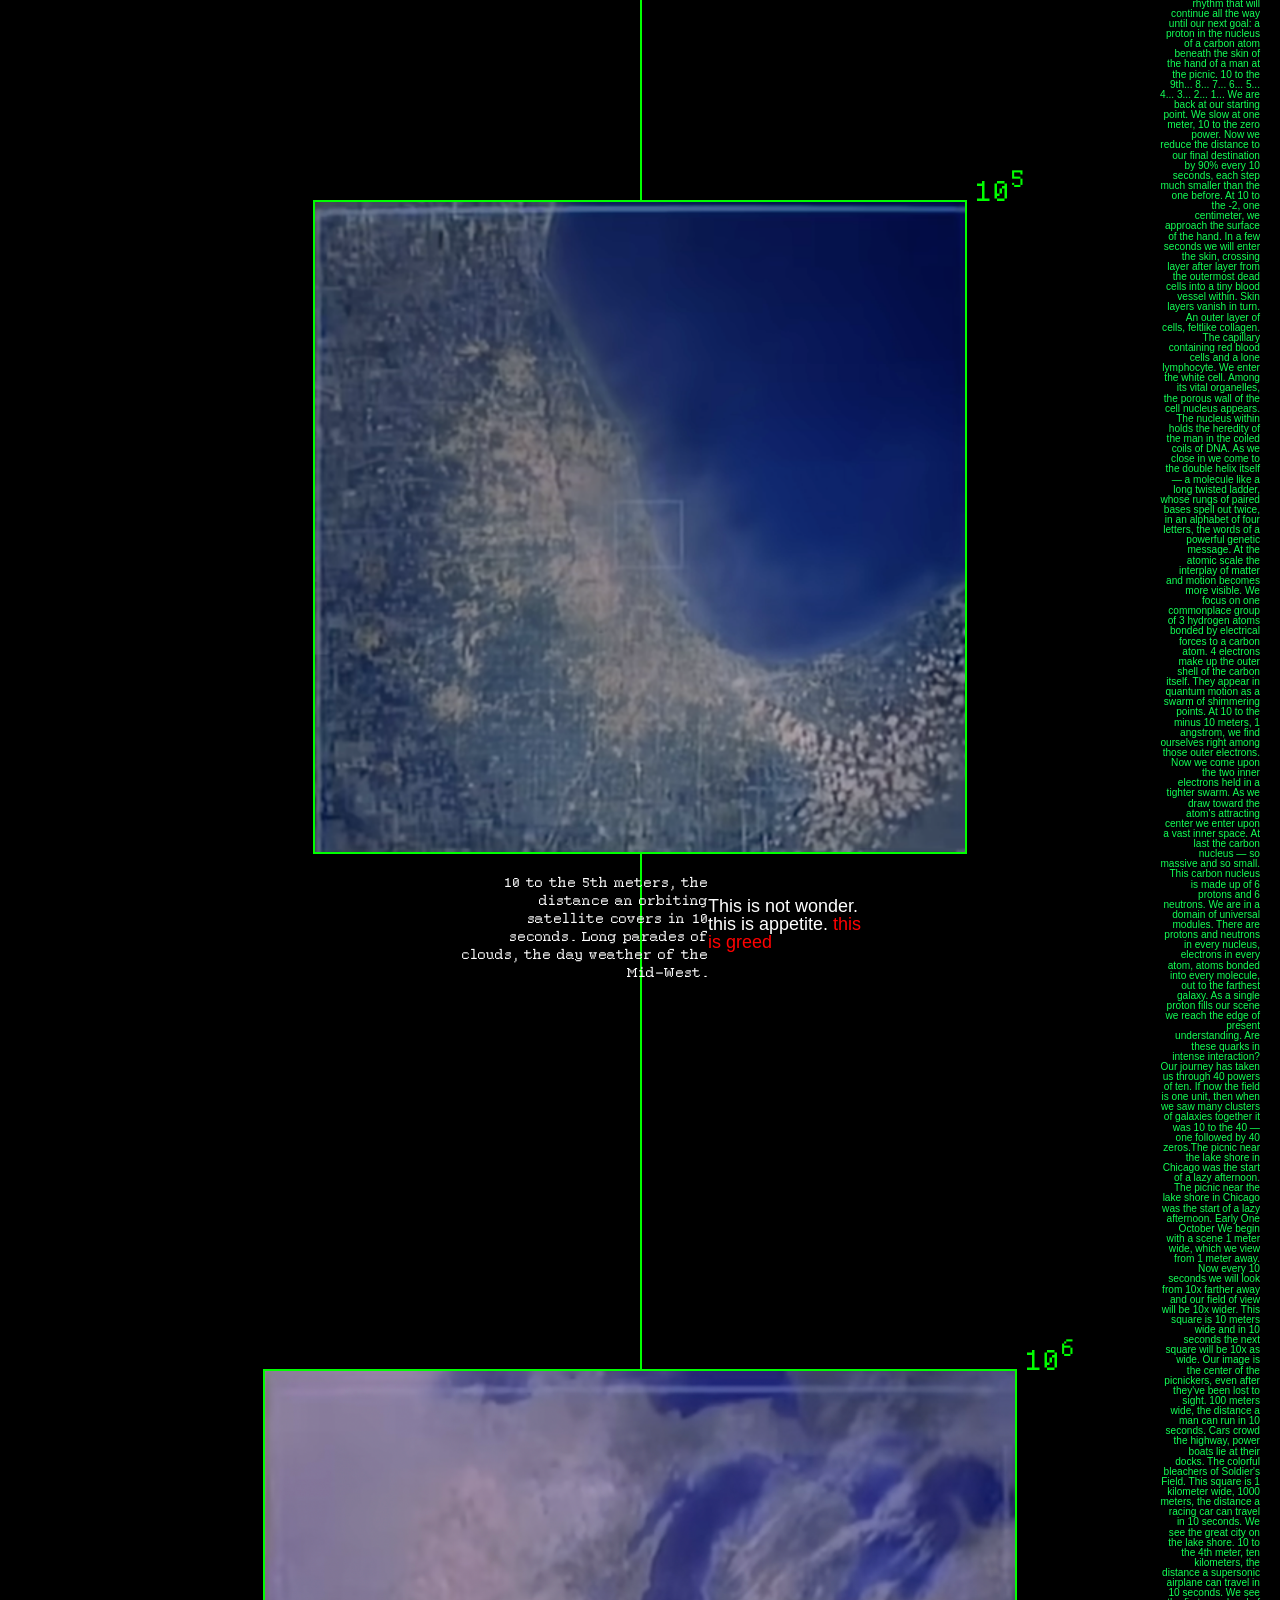
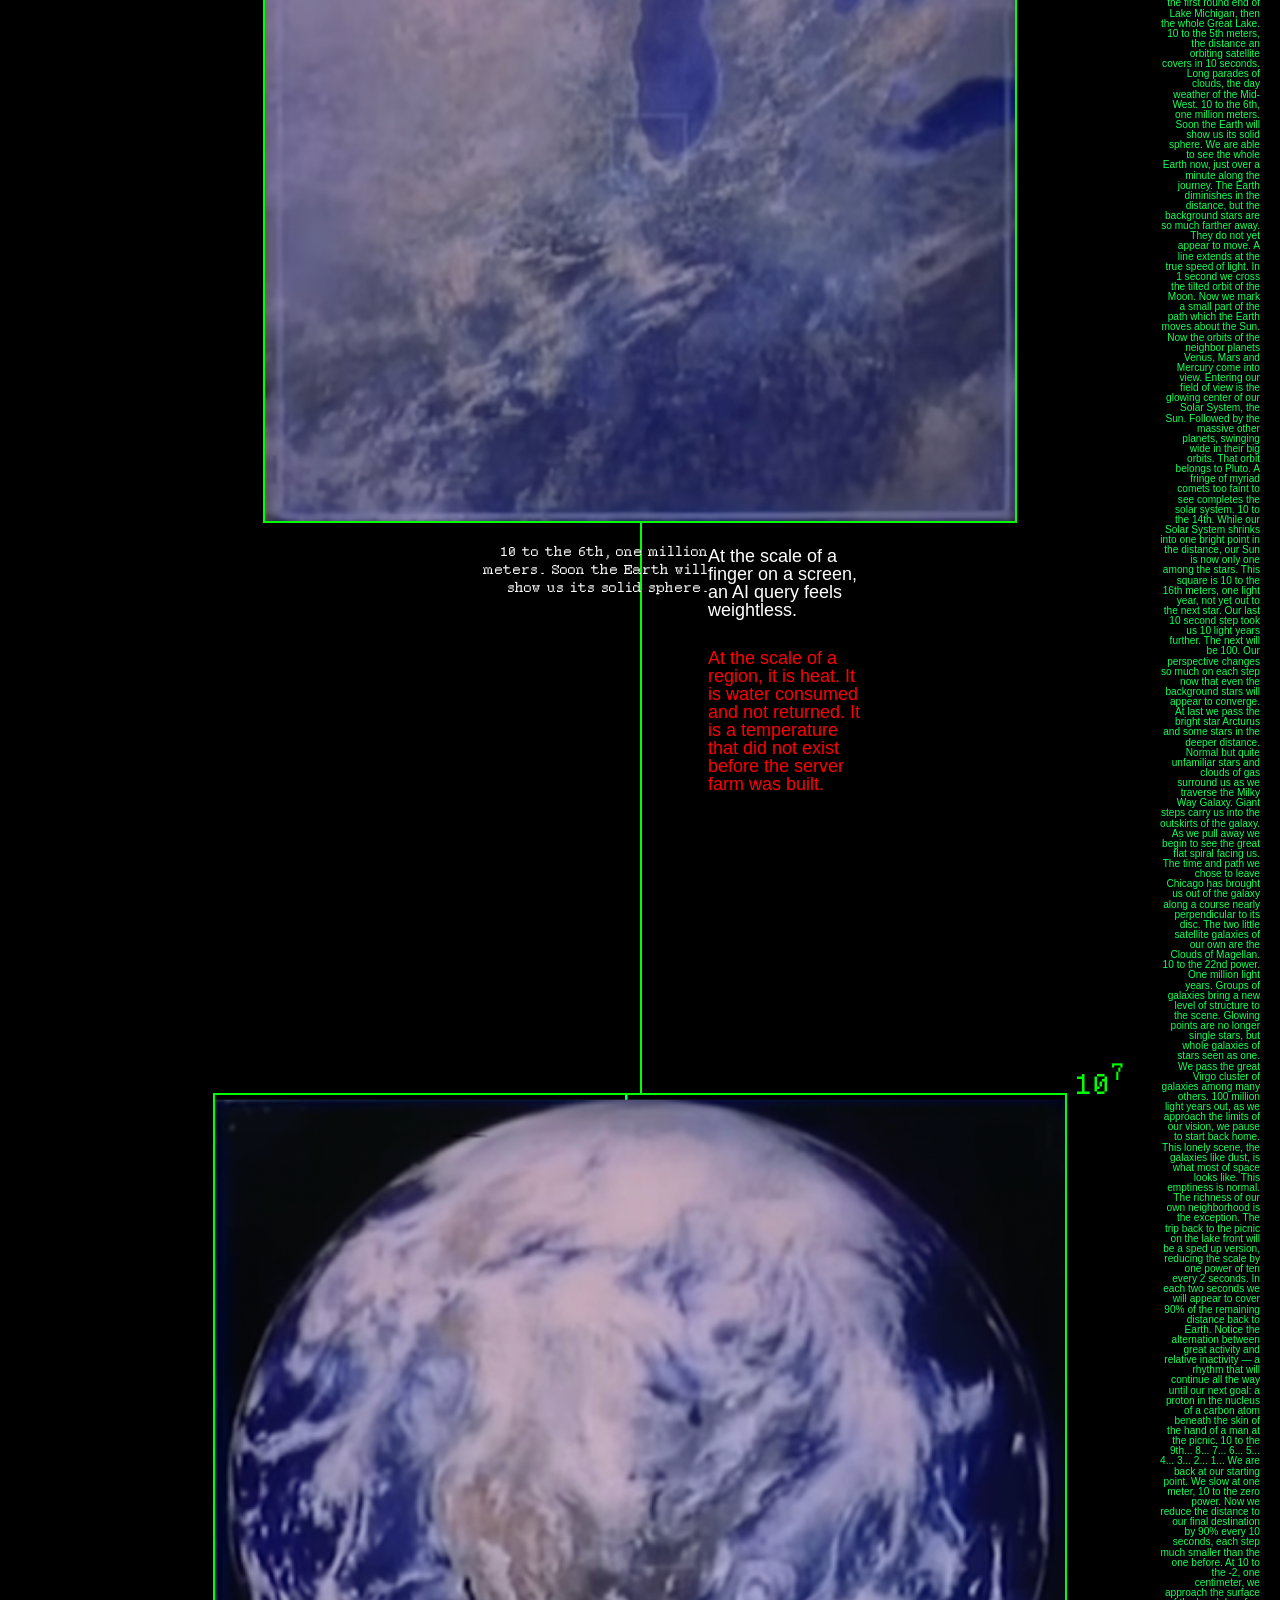
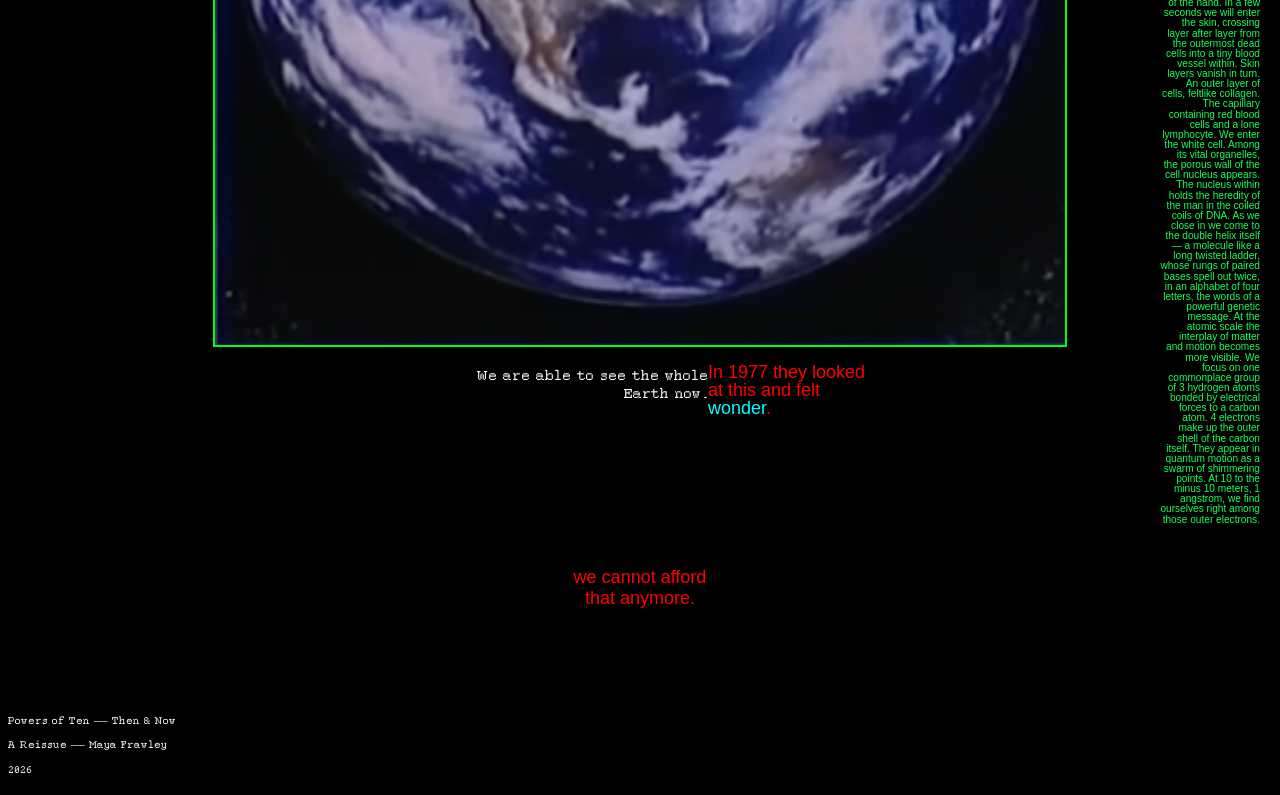
==== commit 5dca5c77: "ten box line" ====
--- a/index.html
+++ b/index.html
@@ -161,11 +161,12 @@
 }
 
 const chapterList = document.querySelector('.chapter-list');
-const ending = document.querySelector('.colophon');
+const lastSection = document.querySelectorAll('.section');
+const lastOne = lastSection[lastSection.length - 1];
 
 window.addEventListener('scroll', () => {
-  const endingTop = ending.getBoundingClientRect().top;
-  if (endingTop < window.innerHeight + 1800) {
+  const lastTop = lastOne.getBoundingClientRect().top;
+  if (lastTop < window.innerHeight) {
     chapterList.style.display = 'none';
   } else {
     chapterList.style.display = 'block';
--- a/style.css
+++ b/style.css
@@ -51,10 +51,10 @@
 .ten-box::after {
   content: '';
   position: absolute;
-  bottom: -7800px;
+  top: 100%;
   left: 50%;
   width: 2px;
-  height: 10000px;
+  height: 7800px;
   background-color: lime;
 }
 
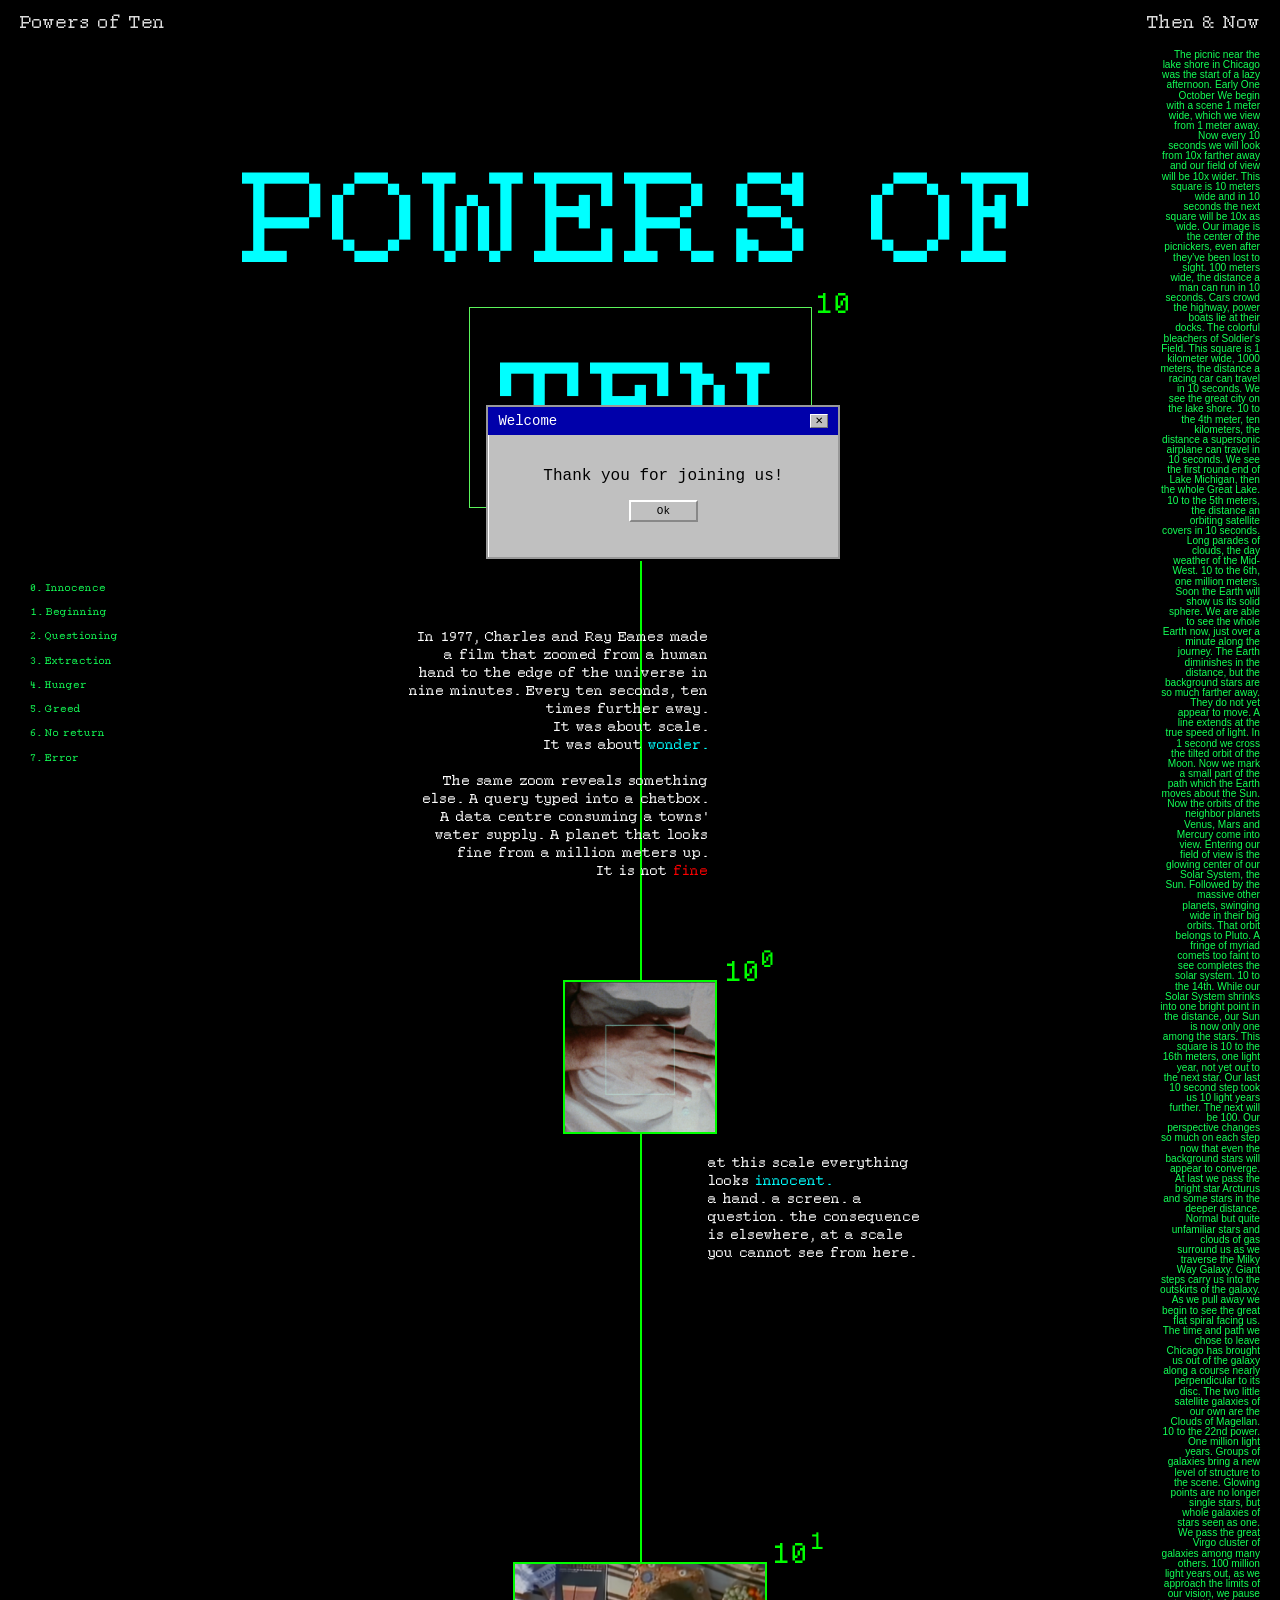
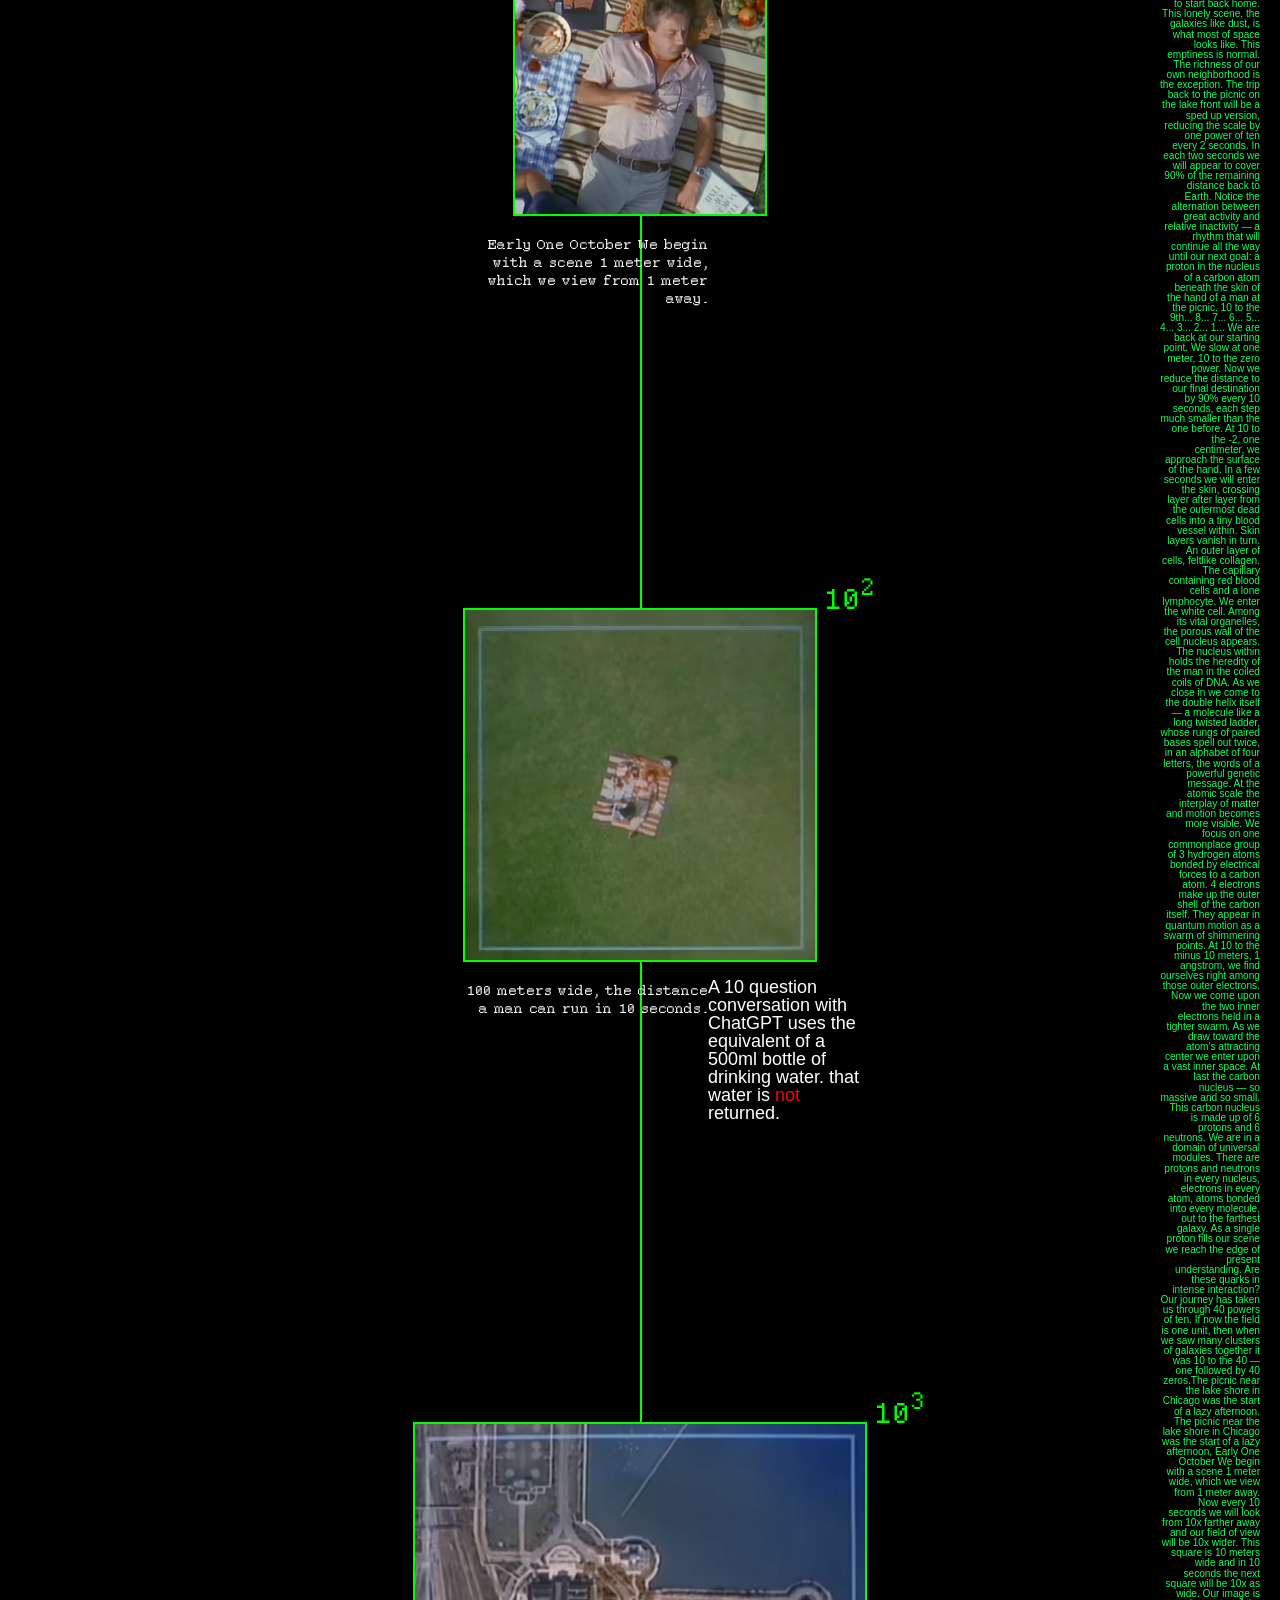
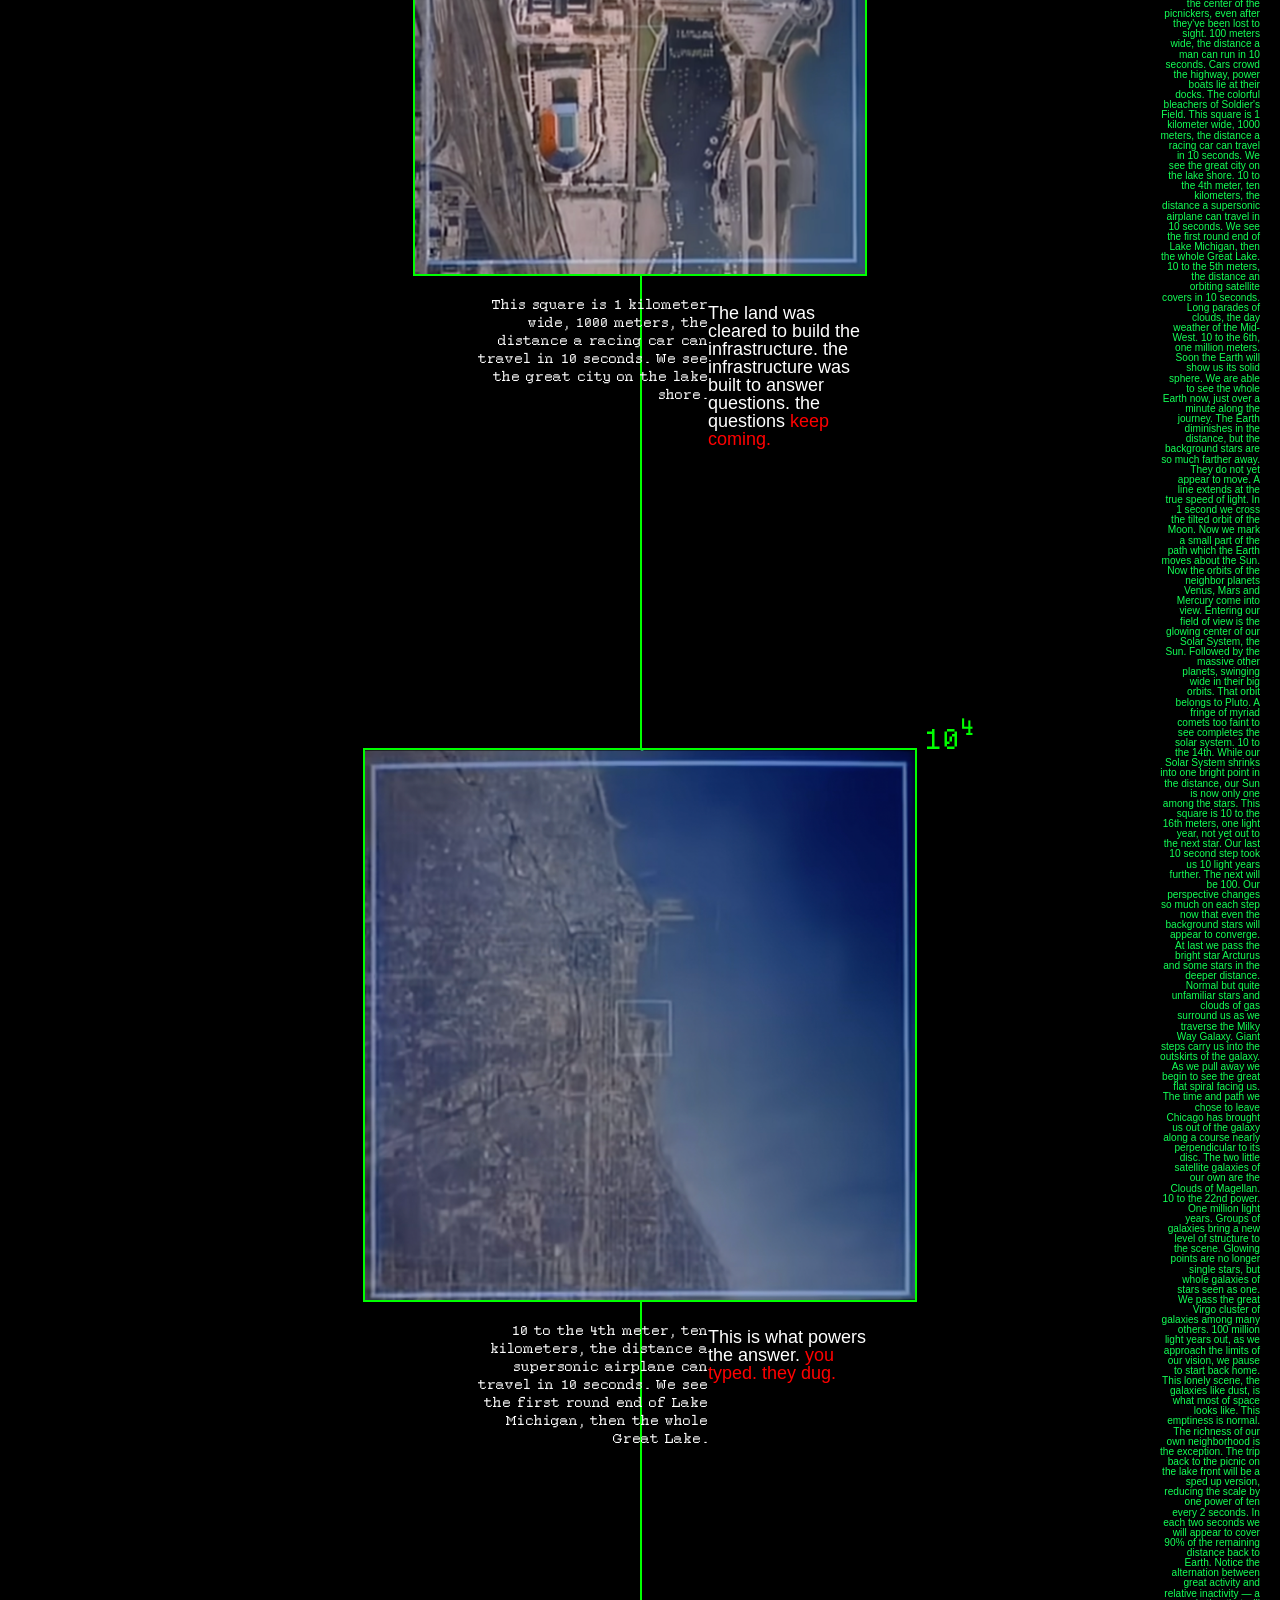
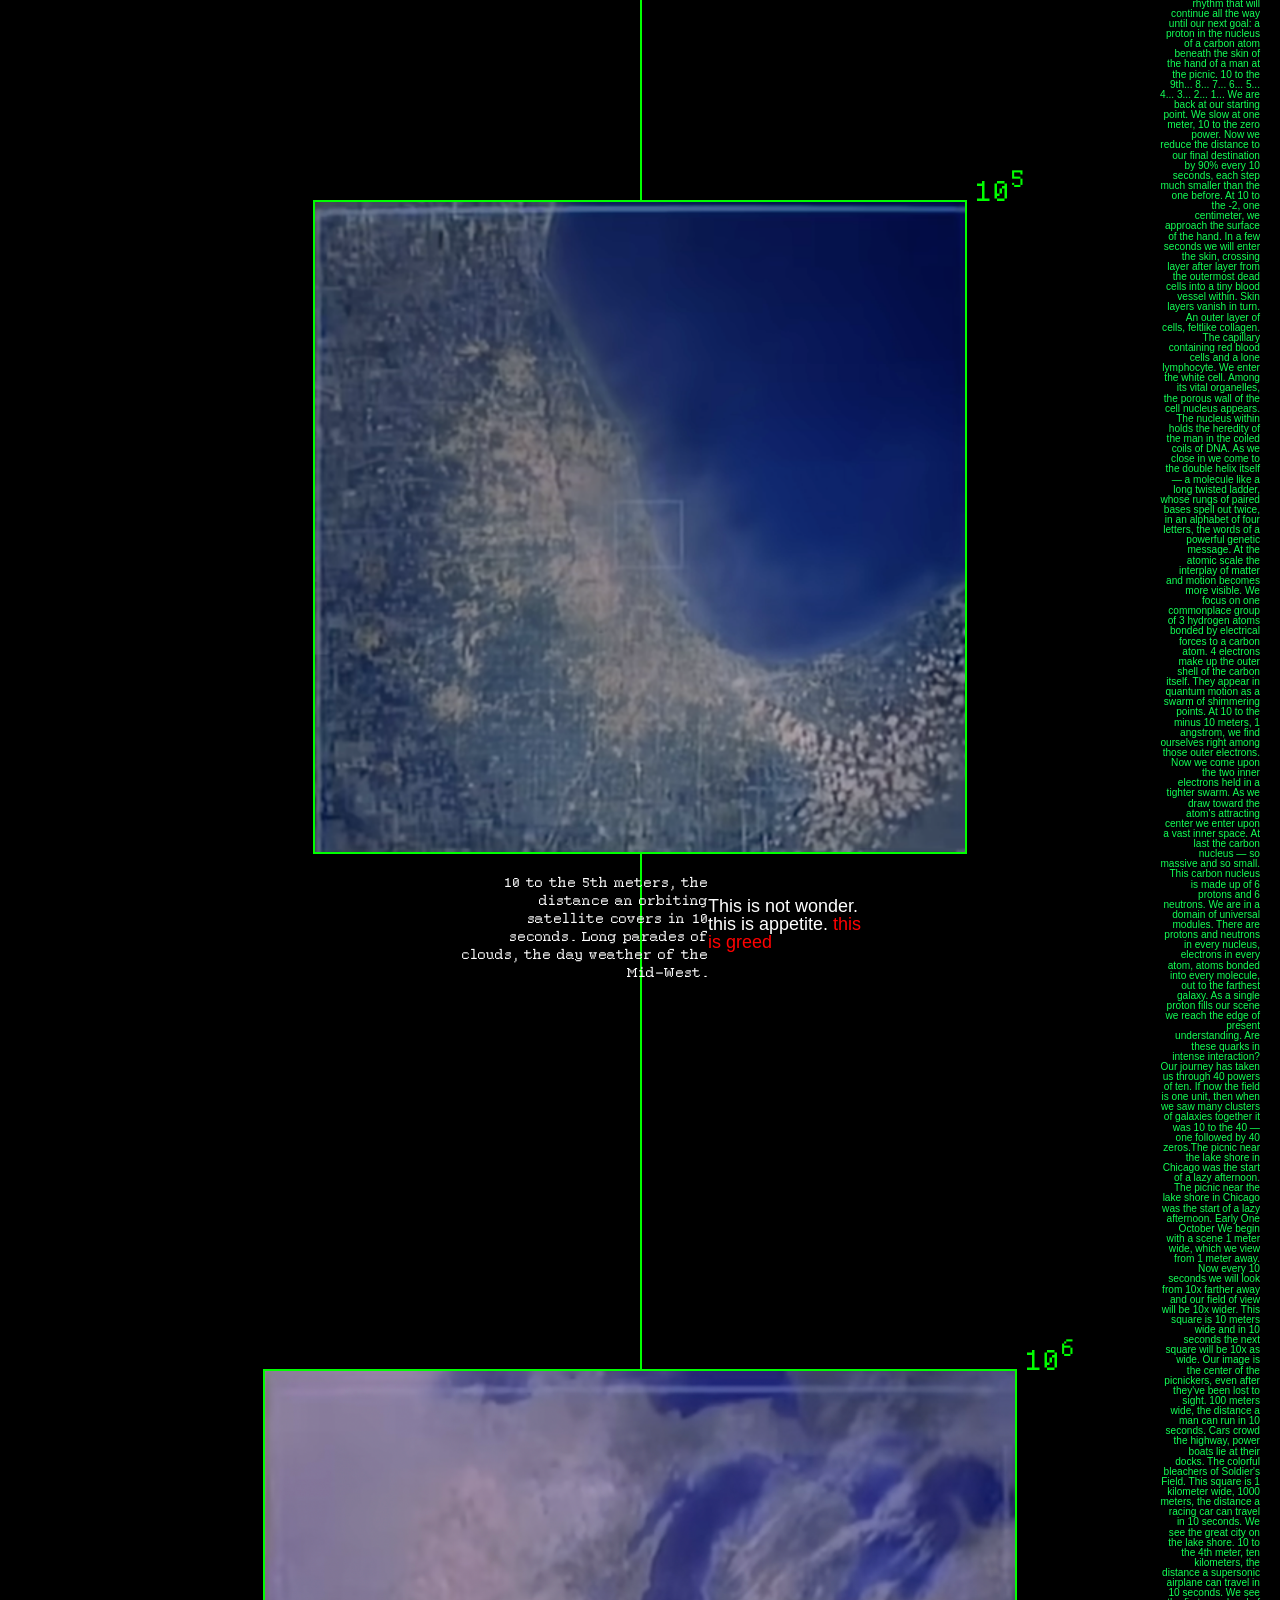
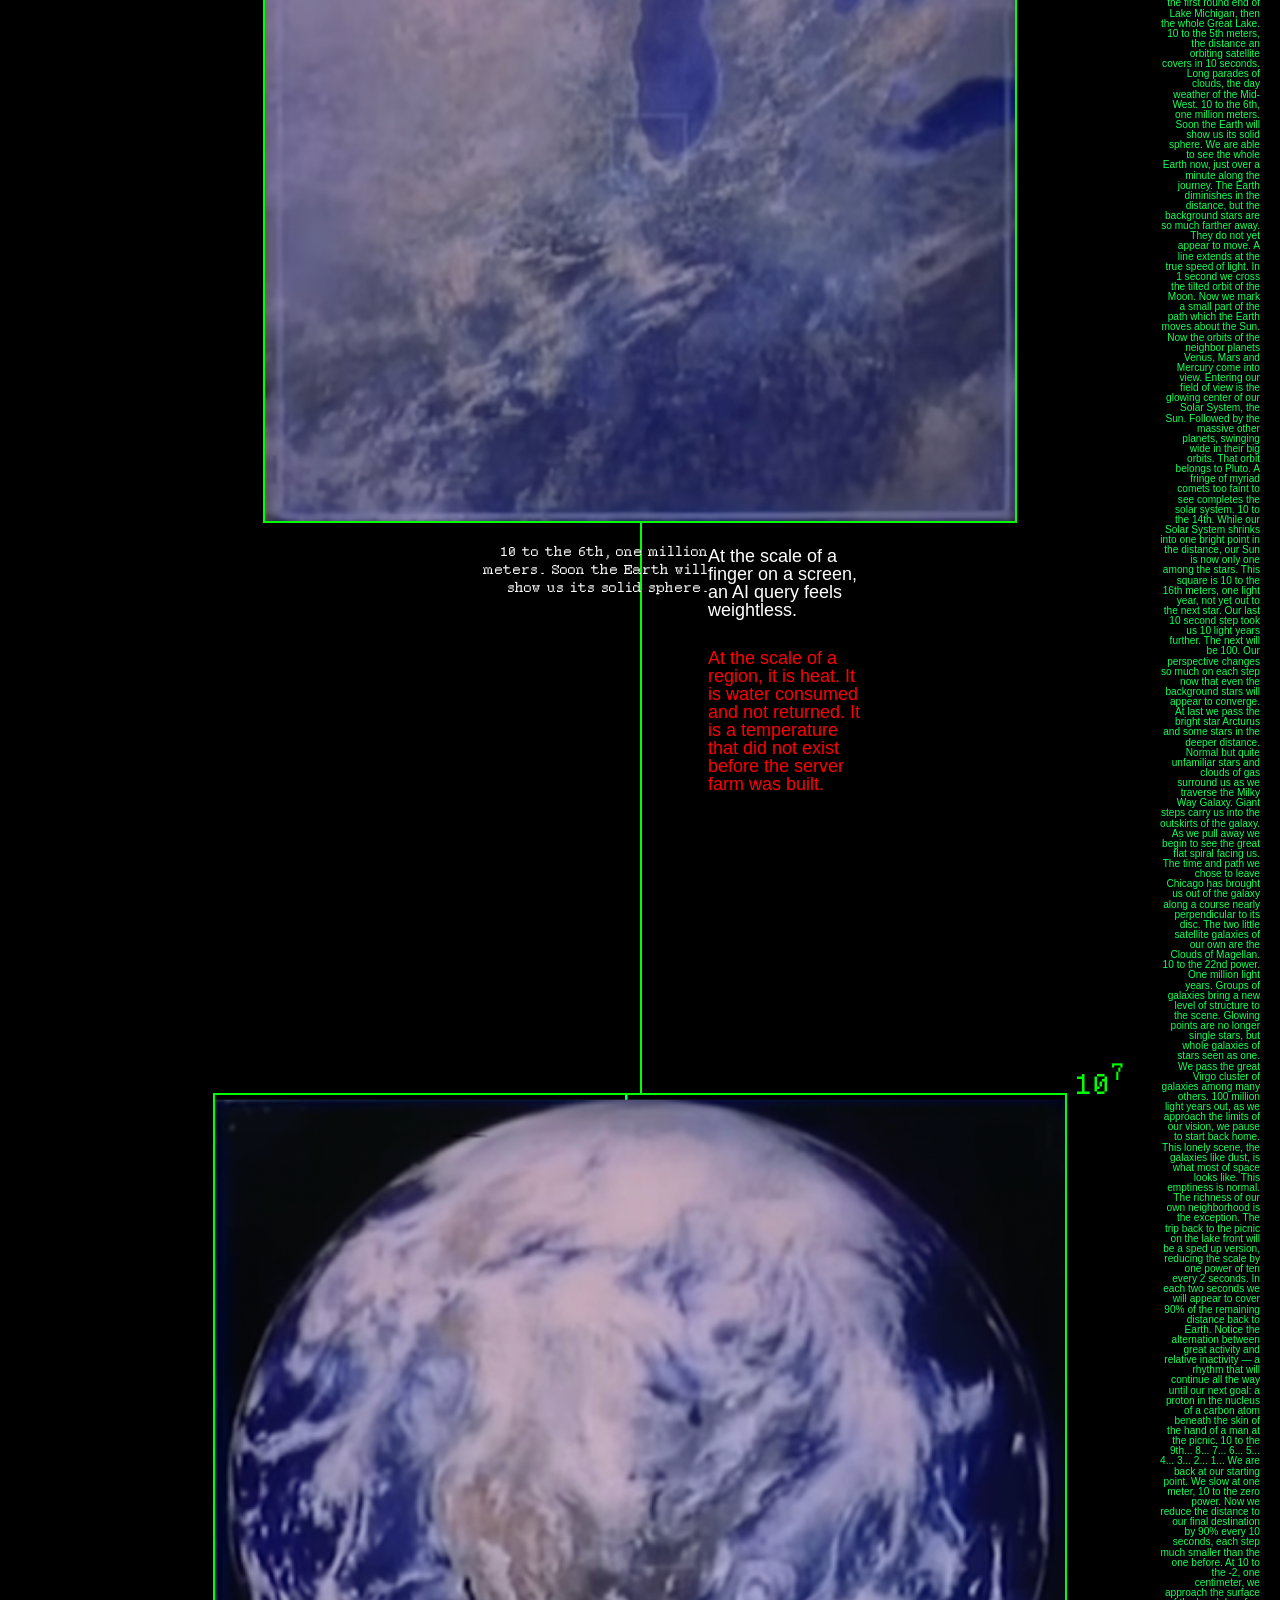
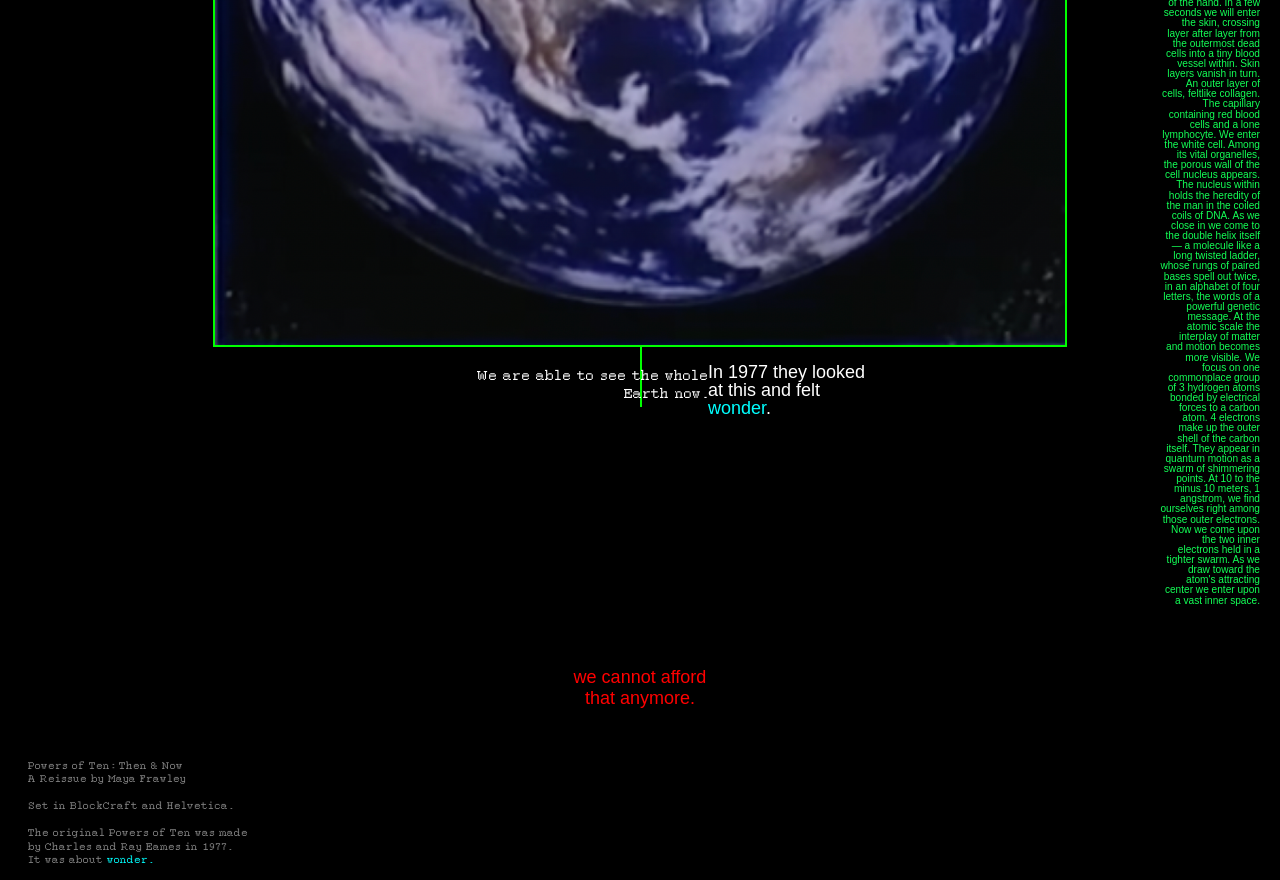
==== commit 881f3044: "colophon edits" ====
--- a/index.html
+++ b/index.html
@@ -160,19 +160,6 @@
   });
 }
 
-const chapterList = document.querySelector('.chapter-list');
-const lastSection = document.querySelectorAll('.section');
-const lastOne = lastSection[lastSection.length - 1];
-
-window.addEventListener('scroll', () => {
-  const lastTop = lastOne.getBoundingClientRect().top;
-  if (lastTop < window.innerHeight) {
-    chapterList.style.display = 'none';
-  } else {
-    chapterList.style.display = 'block';
-  }
-});
-
 </script>
 
 <div class="topbar">
@@ -194,14 +181,14 @@
   <div class="intro">
     The picnic near the lake shore in Chicago was the start of a lazy afternoon. Early One October We begin with a scene 1 meter wide, which we view from 1 meter away. Now every 10 seconds we will look from 10x farther away and our field of view will be 10x wider. This square is 10 meters wide and in 10 seconds the next square will be 10x as wide. Our image is the center of the picnickers, even after they've been lost to sight. 100 meters wide, the distance a man can run in 10 seconds. Cars crowd the highway, power boats lie at their docks. The colorful bleachers of Soldier's Field. This square is 1 kilometer wide, 1000 meters, the distance a racing car can travel in 10 seconds. We see the great city on the lake shore. 10 to the 4th meter, ten kilometers, the distance a supersonic airplane can travel in 10 seconds. We see the first round end of Lake Michigan, then the whole Great Lake. 10 to the 5th meters, the distance an orbiting satellite covers in 10 seconds. Long parades of clouds, the day weather of the Mid-West. 10 to the 6th, one million meters. Soon the Earth will show us its solid sphere. We are able to see the whole Earth now, just over a minute along the journey. The Earth diminishes in the distance, but the background stars are so much farther away. They do not yet appear to move. A line extends at the true speed of light. In 1 second we cross the tilted orbit of the Moon. Now we mark a small part of the path which the Earth moves about the Sun. Now the orbits of the neighbor planets Venus, Mars and Mercury come into view. Entering our field of view is the glowing center of our Solar System, the Sun. Followed by the massive other planets, swinging wide in their big orbits. That orbit belongs to Pluto. A fringe of myriad comets too faint to see completes the solar system. 10 to the 14th. While our Solar System shrinks into one bright point in the distance, our Sun is now only one among the stars. This square is 10 to the 16th meters, one light year, not yet out to the next star. Our last 10 second step took us 10 light years further. The next will be 100. Our perspective changes so much on each step now that even the background stars will appear to converge. At last we pass the bright star Arcturus and some stars in the deeper distance. Normal but quite unfamiliar stars and clouds of gas surround us as we traverse the Milky Way Galaxy. Giant steps carry us into the outskirts of the galaxy. As we pull away we begin to see the great flat spiral facing us. The time and path we chose to leave Chicago has brought us out of the galaxy along a course nearly perpendicular to its disc. The two little satellite galaxies of our own are the Clouds of Magellan. 10 to the 22nd power. One million light years. Groups of galaxies bring a new level of structure to the scene. Glowing points are no longer single stars, but whole galaxies of stars seen as one. We pass the great Virgo cluster of galaxies among many others. 100 million light years out, as we approach the limits of our vision, we pause to start back home. This lonely scene, the galaxies like dust, is what most of space looks like. This emptiness is normal. The richness of our own neighborhood is the exception. The trip back to the picnic on the lake front will be a sped up version, reducing the scale by one power of ten every 2 seconds. In each two seconds we will appear to cover 90% of the remaining distance back to Earth. Notice the alternation between great activity and relative inactivity — a rhythm that will continue all the way until our next goal: a proton in the nucleus of a carbon atom beneath the skin of the hand of a man at the picnic. 10 to the 9th... 8... 7... 6... 5... 4... 3... 2... 1... We are back at our starting point. We slow at one meter, 10 to the zero power. Now we reduce the distance to our final destination by 90% every 10 seconds, each step much smaller than the one before. At 10 to the -2, one centimeter, we approach the surface of the hand. In a few seconds we will enter the skin, crossing layer after layer from the outermost dead cells into a tiny blood vessel within. Skin layers vanish in turn. An outer layer of cells, feltlike collagen. The capillary containing red blood cells and a lone lymphocyte. We enter the white cell. Among its vital organelles, the porous wall of the cell nucleus appears. The nucleus within holds the heredity of the man in the coiled coils of DNA. As we close in we come to the double helix itself — a molecule like a long twisted ladder, whose rungs of paired bases spell out twice, in an alphabet of four letters, the words of a powerful genetic message. At the atomic scale the interplay of matter and motion becomes more visible. We focus on one commonplace group of 3 hydrogen atoms bonded by electrical forces to a carbon atom. 4 electrons make up the outer shell of the carbon itself. They appear in quantum motion as a swarm of shimmering points. At 10 to the minus 10 meters, 1 angstrom, we find ourselves right among those outer electrons. Now we come upon the two inner electrons held in a tighter swarm. As we draw toward the atom's attracting center we enter upon a vast inner space. At last the carbon nucleus — so massive and so small. This carbon nucleus is made up of 6 protons and 6 neutrons. We are in a domain of universal modules. There are protons and neutrons in every nucleus, electrons in every atom, atoms bonded into every molecule, out to the farthest galaxy. As a single proton fills our scene we reach the edge of present understanding. Are these quarks in intense interaction? Our journey has taken us through 40 powers of ten. If now the field is one unit, then when we saw many clusters of galaxies together it was 10 to the 40 — one followed by 40 zeros.The picnic near the lake shore in Chicago was the start of a lazy afternoon. 
     The picnic near the lake shore in Chicago was the start of a lazy afternoon. Early One October We begin with a scene 1 meter wide, which we view from 1 meter away. Now every 10 seconds we will look from 10x farther away and our field of view will be 10x wider. This square is 10 meters wide and in 10 seconds the next square will be 10x as wide. Our image is the center of the picnickers, even after they've been lost to sight. 100 meters wide, the distance a man can run in 10 seconds. Cars crowd the highway, power boats lie at their docks. The colorful bleachers of Soldier's Field. This square is 1 kilometer wide, 1000 meters, the distance a racing car can travel in 10 seconds. We see the great city on the lake shore. 10 to the 4th meter, ten kilometers, the distance a supersonic airplane can travel in 10 seconds. We see the first round end of Lake Michigan, then the whole Great Lake. 10 to the 5th meters, the distance an orbiting satellite covers in 10 seconds. Long parades of clouds, the day weather of the Mid-West. 10 to the 6th, one million meters. Soon the Earth will show us its solid sphere. We are able to see the whole Earth now, just over a minute along the journey. The Earth diminishes in the distance, but the background stars are so much farther away. They do not yet appear to move. A line extends at the true speed of light. In 1 second we cross the tilted orbit of the Moon. Now we mark a small part of the path which the Earth moves about the Sun. Now the orbits of the neighbor planets Venus, Mars and Mercury come into view. Entering our field of view is the glowing center of our Solar System, the Sun. Followed by the massive other planets, swinging wide in their big orbits. That orbit belongs to Pluto. A fringe of myriad comets too faint to see completes the solar system. 10 to the 14th. While our Solar System shrinks into one bright point in the distance, our Sun is now only one among the stars. This square is 10 to the 16th meters, one light year, not yet out to the next star. Our last 10 second step took us 10 light years further. The next will be 100. Our perspective changes so much on each step now that even the background stars will appear to converge. At last we pass the bright star Arcturus and some stars in the deeper distance. Normal but quite unfamiliar stars and clouds of gas surround us as we traverse the Milky Way Galaxy. Giant steps carry us into the outskirts of the galaxy. As we pull away we begin to see the great flat spiral facing us. The time and path we chose to leave Chicago has brought us out of the galaxy along a course nearly perpendicular to its disc. The two little satellite galaxies of our own are the Clouds of Magellan. 10 to the 22nd power. One million light years. Groups of galaxies bring a new level of structure to the scene. Glowing points are no longer single stars, but whole galaxies of stars seen as one. We pass the great Virgo cluster of galaxies among many others. 100 million light years out, as we approach the limits of our vision, we pause to start back home. This lonely scene, the galaxies like dust, is what most of space looks like. This emptiness is normal. The richness of our own neighborhood is the exception. The trip back to the picnic on the lake front will be a sped up version, reducing the scale by one power of ten every 2 seconds. In each two seconds we will appear to cover 90% of the remaining distance back to Earth. Notice the alternation between great activity and relative inactivity — a rhythm that will continue all the way until our next goal: a proton in the nucleus of a carbon atom beneath the skin of the hand of a man at the picnic. 10 to the 9th... 8... 7... 6... 5... 4... 3... 2... 1... We are back at our starting point. We slow at one meter, 10 to the zero power. Now we reduce the distance to our final destination by 90% every 10 seconds, each step much smaller than the one before. At 10 to the -2, one centimeter, we approach the surface of the hand. In a few seconds we will enter the skin, crossing layer after layer from the outermost dead cells into a tiny blood vessel within. Skin layers vanish in turn. An outer layer of cells, feltlike collagen. The capillary containing red blood cells and a lone lymphocyte. We enter the white cell. Among its vital organelles, the porous wall of the cell nucleus appears. The nucleus within holds the heredity of the man in the coiled coils of DNA. As we close in we come to the double helix itself — a molecule like a long twisted ladder, whose rungs of paired bases spell out twice, in an alphabet of four letters, the words of a powerful genetic message. At the atomic scale the interplay of matter and motion becomes more visible. We focus on one commonplace group of 3 hydrogen atoms bonded by electrical forces to a carbon atom. 4 electrons make up the outer shell of the carbon itself. They appear in quantum motion as a swarm of shimmering points. At 10 to the minus 10 meters, 1 angstrom, we find ourselves right among those outer electrons. Now we come upon the two inner electrons held in a tighter swarm. As we draw toward the atom's attracting center we enter upon a vast inner space. At last the carbon nucleus — so massive and so small. This carbon nucleus is made up of 6 protons and 6 neutrons. We are in a domain of universal modules. There are protons and neutrons in every nucleus, electrons in every atom, atoms bonded into every molecule, out to the farthest galaxy. As a single proton fills our scene we reach the edge of present understanding. Are these quarks in intense interaction? Our journey has taken us through 40 powers of ten. If now the field is one unit, then when we saw many clusters of galaxies together it was 10 to the 40 — one followed by 40 zeros.The picnic near the lake shore in Chicago was the start of a lazy afternoon. 
-    The picnic near the lake shore in Chicago was the start of a lazy afternoon. Early One October We begin with a scene 1 meter wide, which we view from 1 meter away. Now every 10 seconds we will look from 10x farther away and our field of view will be 10x wider. This square is 10 meters wide and in 10 seconds the next square will be 10x as wide. Our image is the center of the picnickers, even after they've been lost to sight. 100 meters wide, the distance a man can run in 10 seconds. Cars crowd the highway, power boats lie at their docks. The colorful bleachers of Soldier's Field. This square is 1 kilometer wide, 1000 meters, the distance a racing car can travel in 10 seconds. We see the great city on the lake shore. 10 to the 4th meter, ten kilometers, the distance a supersonic airplane can travel in 10 seconds. We see the first round end of Lake Michigan, then the whole Great Lake. 10 to the 5th meters, the distance an orbiting satellite covers in 10 seconds. Long parades of clouds, the day weather of the Mid-West. 10 to the 6th, one million meters. Soon the Earth will show us its solid sphere. We are able to see the whole Earth now, just over a minute along the journey. The Earth diminishes in the distance, but the background stars are so much farther away. They do not yet appear to move. A line extends at the true speed of light. In 1 second we cross the tilted orbit of the Moon. Now we mark a small part of the path which the Earth moves about the Sun. Now the orbits of the neighbor planets Venus, Mars and Mercury come into view. Entering our field of view is the glowing center of our Solar System, the Sun. Followed by the massive other planets, swinging wide in their big orbits. That orbit belongs to Pluto. A fringe of myriad comets too faint to see completes the solar system. 10 to the 14th. While our Solar System shrinks into one bright point in the distance, our Sun is now only one among the stars. This square is 10 to the 16th meters, one light year, not yet out to the next star. Our last 10 second step took us 10 light years further. The next will be 100. Our perspective changes so much on each step now that even the background stars will appear to converge. At last we pass the bright star Arcturus and some stars in the deeper distance. Normal but quite unfamiliar stars and clouds of gas surround us as we traverse the Milky Way Galaxy. Giant steps carry us into the outskirts of the galaxy. As we pull away we begin to see the great flat spiral facing us. The time and path we chose to leave Chicago has brought us out of the galaxy along a course nearly perpendicular to its disc. The two little satellite galaxies of our own are the Clouds of Magellan. 10 to the 22nd power. One million light years. Groups of galaxies bring a new level of structure to the scene. Glowing points are no longer single stars, but whole galaxies of stars seen as one. We pass the great Virgo cluster of galaxies among many others. 100 million light years out, as we approach the limits of our vision, we pause to start back home. This lonely scene, the galaxies like dust, is what most of space looks like. This emptiness is normal. The richness of our own neighborhood is the exception. The trip back to the picnic on the lake front will be a sped up version, reducing the scale by one power of ten every 2 seconds. In each two seconds we will appear to cover 90% of the remaining distance back to Earth. Notice the alternation between great activity and relative inactivity — a rhythm that will continue all the way until our next goal: a proton in the nucleus of a carbon atom beneath the skin of the hand of a man at the picnic. 10 to the 9th... 8... 7... 6... 5... 4... 3... 2... 1... We are back at our starting point. We slow at one meter, 10 to the zero power. Now we reduce the distance to our final destination by 90% every 10 seconds, each step much smaller than the one before. At 10 to the -2, one centimeter, we approach the surface of the hand. In a few seconds we will enter the skin, crossing layer after layer from the outermost dead cells into a tiny blood vessel within. Skin layers vanish in turn. An outer layer of cells, feltlike collagen. The capillary containing red blood cells and a lone lymphocyte. We enter the white cell. Among its vital organelles, the porous wall of the cell nucleus appears. The nucleus within holds the heredity of the man in the coiled coils of DNA. As we close in we come to the double helix itself — a molecule like a long twisted ladder, whose rungs of paired bases spell out twice, in an alphabet of four letters, the words of a powerful genetic message. At the atomic scale the interplay of matter and motion becomes more visible. We focus on one commonplace group of 3 hydrogen atoms bonded by electrical forces to a carbon atom. 4 electrons make up the outer shell of the carbon itself. They appear in quantum motion as a swarm of shimmering points. At 10 to the minus 10 meters, 1 angstrom, we find ourselves right among those outer electrons. 
+    The picnic near the lake shore in Chicago was the start of a lazy afternoon. Early One October We begin with a scene 1 meter wide, which we view from 1 meter away. Now every 10 seconds we will look from 10x farther away and our field of view will be 10x wider. This square is 10 meters wide and in 10 seconds the next square will be 10x as wide. Our image is the center of the picnickers, even after they've been lost to sight. 100 meters wide, the distance a man can run in 10 seconds. Cars crowd the highway, power boats lie at their docks. The colorful bleachers of Soldier's Field. This square is 1 kilometer wide, 1000 meters, the distance a racing car can travel in 10 seconds. We see the great city on the lake shore. 10 to the 4th meter, ten kilometers, the distance a supersonic airplane can travel in 10 seconds. We see the first round end of Lake Michigan, then the whole Great Lake. 10 to the 5th meters, the distance an orbiting satellite covers in 10 seconds. Long parades of clouds, the day weather of the Mid-West. 10 to the 6th, one million meters. Soon the Earth will show us its solid sphere. We are able to see the whole Earth now, just over a minute along the journey. The Earth diminishes in the distance, but the background stars are so much farther away. They do not yet appear to move. A line extends at the true speed of light. In 1 second we cross the tilted orbit of the Moon. Now we mark a small part of the path which the Earth moves about the Sun. Now the orbits of the neighbor planets Venus, Mars and Mercury come into view. Entering our field of view is the glowing center of our Solar System, the Sun. Followed by the massive other planets, swinging wide in their big orbits. That orbit belongs to Pluto. A fringe of myriad comets too faint to see completes the solar system. 10 to the 14th. While our Solar System shrinks into one bright point in the distance, our Sun is now only one among the stars. This square is 10 to the 16th meters, one light year, not yet out to the next star. Our last 10 second step took us 10 light years further. The next will be 100. Our perspective changes so much on each step now that even the background stars will appear to converge. At last we pass the bright star Arcturus and some stars in the deeper distance. Normal but quite unfamiliar stars and clouds of gas surround us as we traverse the Milky Way Galaxy. Giant steps carry us into the outskirts of the galaxy. As we pull away we begin to see the great flat spiral facing us. The time and path we chose to leave Chicago has brought us out of the galaxy along a course nearly perpendicular to its disc. The two little satellite galaxies of our own are the Clouds of Magellan. 10 to the 22nd power. One million light years. Groups of galaxies bring a new level of structure to the scene. Glowing points are no longer single stars, but whole galaxies of stars seen as one. We pass the great Virgo cluster of galaxies among many others. 100 million light years out, as we approach the limits of our vision, we pause to start back home. This lonely scene, the galaxies like dust, is what most of space looks like. This emptiness is normal. The richness of our own neighborhood is the exception. The trip back to the picnic on the lake front will be a sped up version, reducing the scale by one power of ten every 2 seconds. In each two seconds we will appear to cover 90% of the remaining distance back to Earth. Notice the alternation between great activity and relative inactivity — a rhythm that will continue all the way until our next goal: a proton in the nucleus of a carbon atom beneath the skin of the hand of a man at the picnic. 10 to the 9th... 8... 7... 6... 5... 4... 3... 2... 1... We are back at our starting point. We slow at one meter, 10 to the zero power. Now we reduce the distance to our final destination by 90% every 10 seconds, each step much smaller than the one before. At 10 to the -2, one centimeter, we approach the surface of the hand. In a few seconds we will enter the skin, crossing layer after layer from the outermost dead cells into a tiny blood vessel within. Skin layers vanish in turn. An outer layer of cells, feltlike collagen. The capillary containing red blood cells and a lone lymphocyte. We enter the white cell. Among its vital organelles, the porous wall of the cell nucleus appears. The nucleus within holds the heredity of the man in the coiled coils of DNA. As we close in we come to the double helix itself — a molecule like a long twisted ladder, whose rungs of paired bases spell out twice, in an alphabet of four letters, the words of a powerful genetic message. At the atomic scale the interplay of matter and motion becomes more visible. We focus on one commonplace group of 3 hydrogen atoms bonded by electrical forces to a carbon atom. 4 electrons make up the outer shell of the carbon itself. They appear in quantum motion as a swarm of shimmering points. At 10 to the minus 10 meters, 1 angstrom, we find ourselves right among those outer electrons. Now we come upon the two inner electrons held in a tighter swarm. As we draw toward the atom's attracting center we enter upon a vast inner space.
   </div>
 
   <div class="chapter-list">
     0. Innocence <br>
-    1. ??? <br>
+    1. Beginning <br>
     2. Questioning <br>
-    3. ??? <br>
+    3. Extraction <br>
     4. Hunger <br>
     5. Greed <br>
     6. No return <br>
@@ -300,8 +287,13 @@
 <p class="end-statement">we cannot afford<br>that anymore.</p>
 
 <div class="colophon">
-  <p>Powers of Ten — Then & Now<br>A Reissue — Maya Frawley<br>2026</p>
-</div>
+  <p>Powers of Ten: Then & Now <br>A Reissue by Maya Frawley <br><br>Set in BlockCraft and Helvetica.<br><br> The original Powers of Ten was made
+<br> by Charles and Ray Eames in 1977.
+<br> It was about <span class="highlight1">wonder.</span> </p> 
+
+
+</div>
+
 
 
 </body>
--- a/style.css
+++ b/style.css
@@ -54,7 +54,7 @@
   top: 100%;
   left: 50%;
   width: 2px;
-  height: 7800px;
+  height: 7900px;
   background-color: lime;
 }
 
@@ -99,7 +99,7 @@
 
 .chapter-list {
   position: fixed;
-  bottom: 60px;
+  bottom: 130px;
   left: 30px;
   font-size: 13.503px;
   line-height: 1.8;
@@ -371,7 +371,7 @@
   max-width: 250px;
   font-size: 18px;
   line-height: 1;
-  color: red;
+  color: rgb(255, 255, 255);
   margin-right: 400px;
   margin-left: 700px;
   margin-bottom: -100px;
@@ -526,15 +526,15 @@
   font-size: 18px;
   color: red;
   font-family: Arial, Helvetica, sans-serif;
-  margin-top: 250px;
+  margin-top: 350px;
 }
 
 .colophon {
   position: static;
-  margin-top: 100px;
+  margin-top: 50px;
   bottom: 20px;
-  left: 60px;
   font-size: 13.503px;
-  color: #ffffff;
-  line-height: 1.8;
+  color: #848484;
+  line-height: 1;
+  padding-left: 20px;
 }
